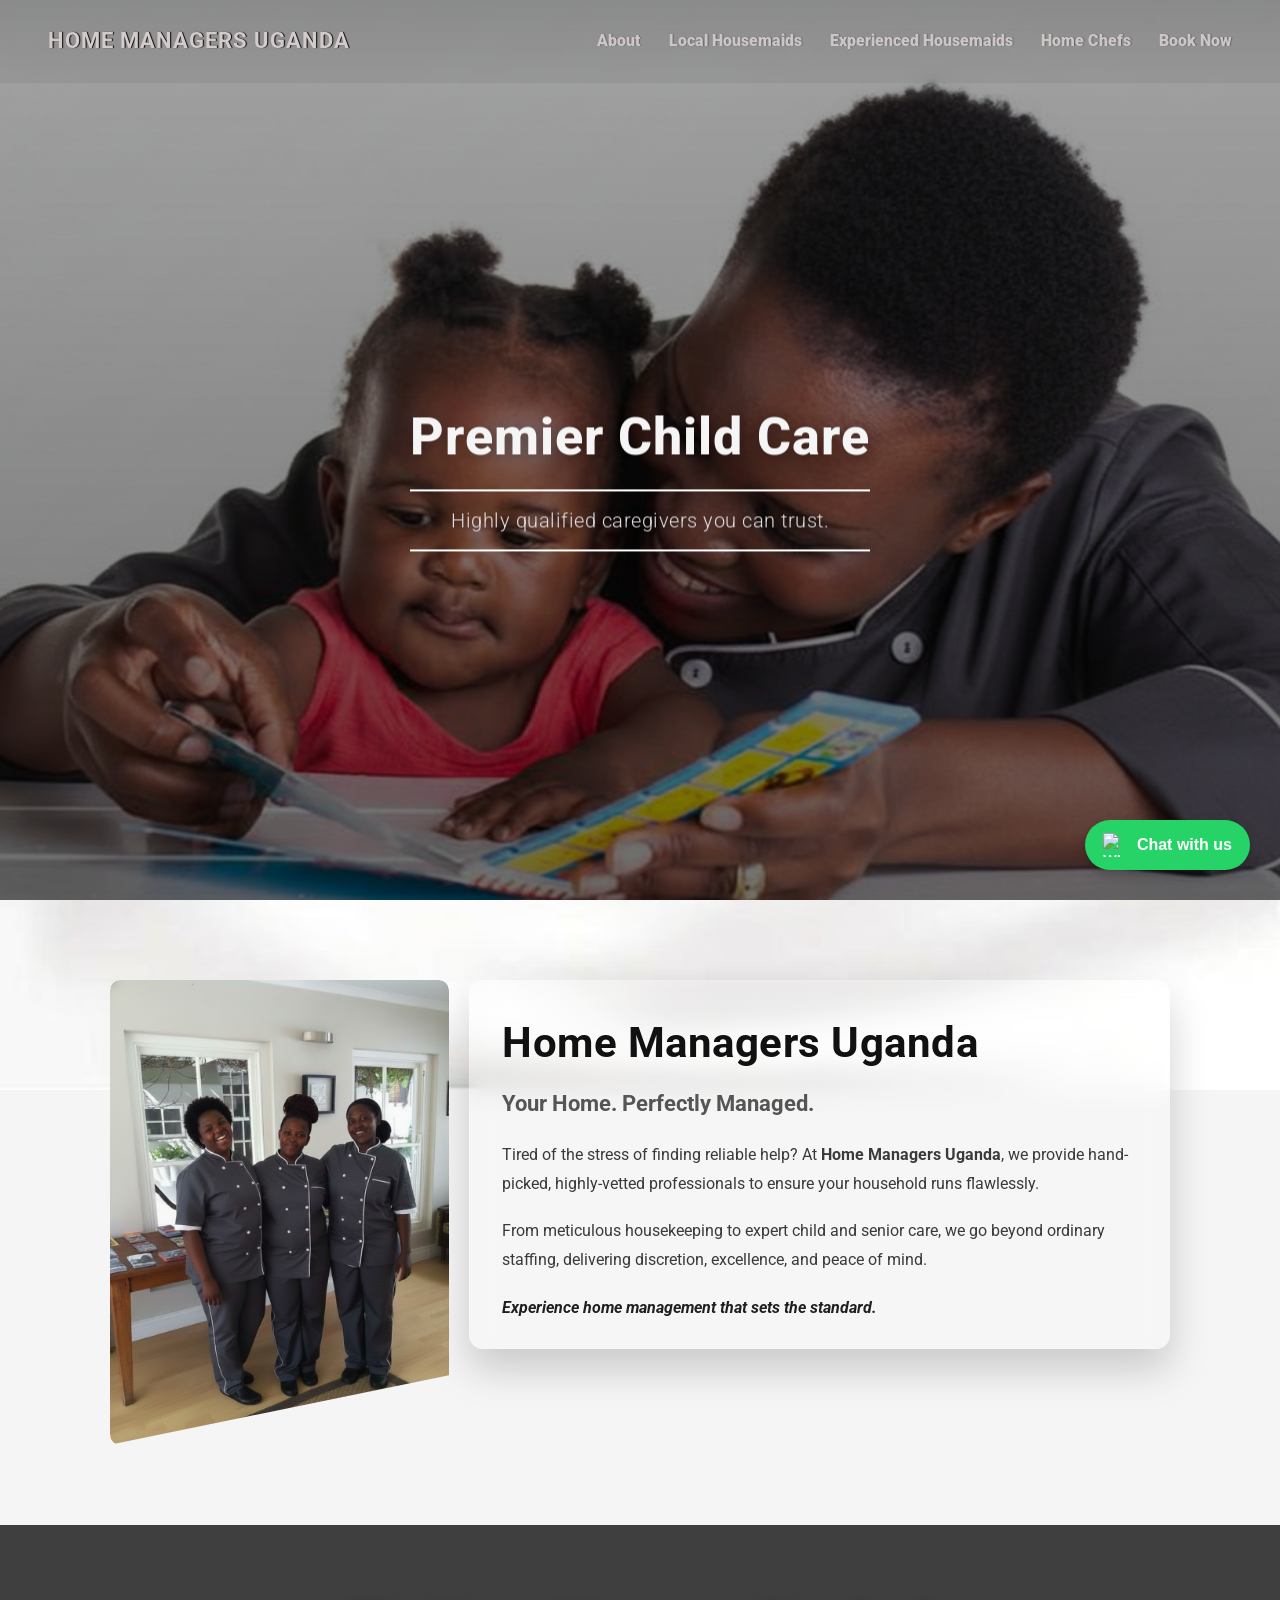
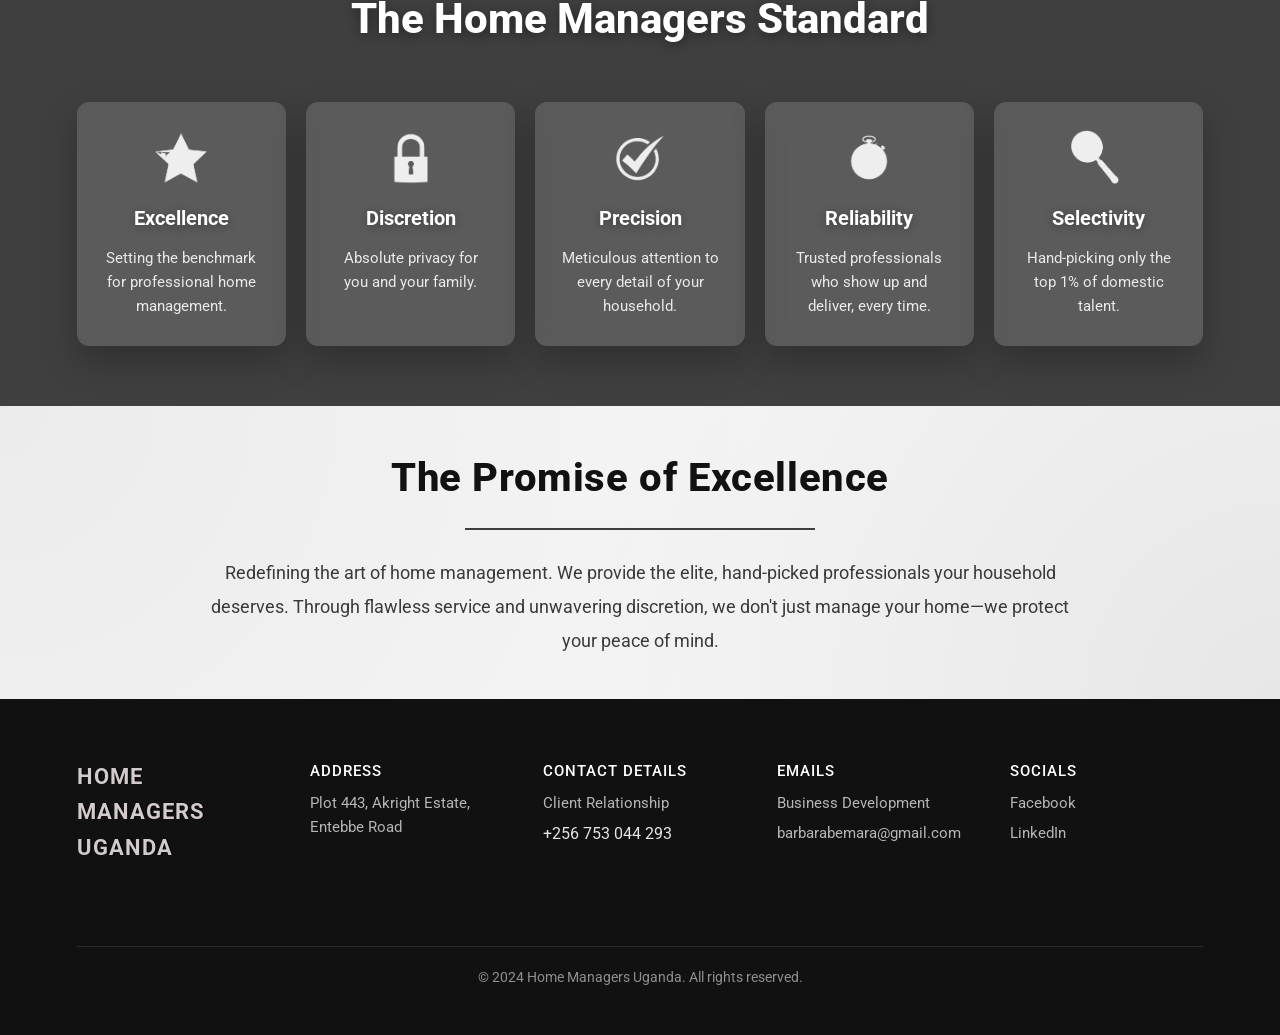
==== index.html @ 581572b7 "push updates" ====
<!DOCTYPE html>
<html lang="en">
<head>

  <!-- ================= BASIC META ================= -->
  <meta charset="UTF-8">
  <meta name="viewport" content="width=device-width, initial-scale=1.0">

  <!-- ================= TITLE ================= -->
  <title>Home Managers Uganda</title>

  <!-- ================= META DESCRIPTION FOR SEO ================= -->
  <meta name="description" content="Home Managers Uganda provides professional home management services including housekeeping, childcare, senior care, and pet care. Trust our highly vetted staff for a perfectly managed home.">
  <meta name="keywords" content="Home management Uganda, housekeeping services, child care, senior care, domestic help, professional maids">
  <meta name="author" content="Home Managers Uganda">

  <!-- ================= OPEN GRAPH / SOCIAL SHARING ================= -->
  <meta property="og:title" content="Home Managers Uganda">
  <meta property="og:description" content="Professional home management services including housekeeping, childcare, senior care, and pet care.">
  <meta property="og:image" content="/photos/3maids_in_uniform.png">
  <meta property="og:url" content="https://BEMARABARBRA.github.io/home_managers_ug/">
  <meta property="og:type" content="website">

  <!-- ================= FONT ================= -->
  <link href="https://fonts.googleapis.com/css2?family=Roboto:wght@300;400;500;700&display=swap" rel="stylesheet">

  <!-- ================= STYLES ================= -->
  <link rel="stylesheet" href="index.css">

</head>

<body>

  <!-- ================= NAVBAR ================= -->
  <nav class="navbar">
    <!-- Logo -->
    <div class="logo">
      <a href="index.html">Home Managers Uganda</a>
    </div>
    
    <!-- Mobile menu toggle -->
    <div class="menu-toggle" id="menuToggle">
      <span></span><span></span><span></span>
    </div>

    <!-- Navigation links -->
    <div class="nav-links" id="navLinks">
      <a href="about.html">About</a>
      <a href="localmaids.html">Local Housemaids</a>
      <a href="experienced_maids.html">Experienced Housemaids</a>
      <a href="home_chefs.html">Home Chefs</a>
      <!-- <a href="#">Memberships</a> -->
      <a href="book_now.html">Book Now</a>
    </div>

  </nav>

  <!-- ================= HERO SLIDER ================= -->
  <header class="slider">

    <!-- Slides with descriptive alt text for SEO -->
    <img src="/photos/womanwithbabyplaying.png" class="slide active" alt="Home manager playing with baby">
    <img src="/photos/womaninthekitchen.png" class="slide" alt="Professional maid working in the kitchen">
    <img src="/photos/maninuniformironing.png" class="slide" alt="Home manager ironing clothes">
    <img src="/photos/maidfeedinganoldwoman.png" class="slide" alt="Caregiver feeding an elderly woman">
    <img src="/photos/dogwithmaid.png" class="slide" alt="Home manager taking care of a pet dog">

    <!-- Overlay -->
    <div class="overlay"></div>

    <!-- Hero text -->
    <div class="hero-content">
      <h1 id="hero-title"></h1>
      <p id="hero-subtitle"></p>
    </div>

  </header> 

  <!-- ================= FLOATING WHATSAPP BUTTON ================= -->
  <a 
    href="https://wa.me/256753044293?text=Hello!%20Welcome%20to%20the%20Home%20Managers%20Uganda%20family.%20We%20make%20home%20management%20effortless,%20so%20you%20can%20enjoy%20a%20stress-free,%20organized%20home.%20How%20can%20we%20assist%20you%20today%3F"
    target="_blank"
    class="floating-whatsapp"
    aria-label="Chat with us on WhatsApp"
  >
    <img src="https://upload.wikimedia.org/wikipedia/commons/6/6b/WhatsApp.svg" alt="WhatsApp icon" class="whatsapp-icon">
    Chat with us
  </a>

  <!-- ================= HERO CONTENT SECTION ================= -->
  <div class="hero-section">
    <div class="hero-row">

      <!-- Image Column -->
      <div class="hero-image">
        <img src="../photos/3maids_in_uniform.png" alt="Professional Home Managers Uganda staff">
        <div class="cover-star"></div> <!-- overlay to hide star if present -->
      </div>

      <!-- Text Column -->
      <div class="hero-text glass-box">
        <h1><strong>Home Managers Uganda</strong></h1>
        <h3><strong>Your Home. Perfectly Managed.</strong></h3>

        <p>
          Tired of the stress of finding reliable help? At 
          <strong>Home Managers Uganda</strong>, we provide hand-picked,
          highly-vetted professionals to ensure your household runs flawlessly.
        </p>

        <p>
          From meticulous housekeeping to expert child and senior care, we go beyond
          ordinary staffing, delivering discretion, excellence, and peace of mind.
        </p>

        <h4><strong><em>Experience home management that sets the standard.</em></strong></h4>

      </div>

    </div>
  </div>

  <!-- ================= HOME MANAGERS STANDARD ================= -->
  <section class="standard-section">
    <h2>The Home Managers Standard</h2>

    <div class="row">
      <div class="col">
        <img src="../photos/excellence_icon.png" alt="Excellence icon">
        <h5>Excellence</h5>
        <p>Setting the benchmark for professional home management.</p>
      </div>

      <div class="col">
        <img src="../photos/Discretion_icon.png" alt="Discretion icon">
        <h5>Discretion</h5>
        <p>Absolute privacy for you and your family.</p>
      </div>

      <div class="col">
        <img src="../photos/Precision_icon.png" alt="Precision icon">
        <h5>Precision</h5>
        <p>Meticulous attention to every detail of your household.</p>
      </div>

      <div class="col">
        <img src="../photos/Reliability_icon.png" alt="Reliability icon">
        <h5>Reliability</h5>
        <p>Trusted professionals who show up and deliver, every time.</p>
      </div>

      <div class="col">
        <img src="../photos/Selectivity_icon.png" alt="Selectivity icon">
        <h5>Selectivity</h5>
        <p>Hand-picking only the top 1% of domestic talent.</p>
      </div>
    </div>
  </section>

  <!-- ================= PROMISE OF EXCELLENCE ================= -->
  <section class="promise-section">
    <h2>The Promise of Excellence</h2>
    <p>
      Redefining the art of home management. We provide the elite, hand-picked professionals your household deserves. Through flawless service and unwavering discretion, we don't just manage your home—we protect your peace of mind.
    </p>
  </section>

  <footer class="footer">

    <div class="row">
  
      <!-- Brand / Logo -->
      <div class="col">
        <div class="logo">
          <a href="index.html" title="Home Managers Uganda">Home Managers Uganda</a>
        </div>
      </div>
  
      <!-- Address -->
      <div class="col">
        <h4>Address</h4>
        <p>Plot 443, Akright Estate, Entebbe Road</p>
      </div>
  
      <!-- Contact Details -->
<div class="col">
  <h4>Contact Details</h4>
  <p>Client Relationship</p>

  <a
  href="https://wa.me/256753044293?text=Hello%20Welcome%20to%20the%20Home%20Managers%20Uganda%20family.%20We%20make%20home%20management%20effortless.%20How%20can%20we%20assist%20you%20today?"
  target="_blank"
  rel="noopener"
  class="tooltip whatsapp-link"
  data-tooltip="Chat with us on WhatsApp"
>
  +256 753 044 293
</a>

</div>

  
      <!-- Emails -->
      <div class="col">
        <h4>Emails</h4>
        <p>Business Development</p>
        <p>
          <a
            href="https://mail.google.com/mail/?view=cm&to=barbarabemara@gmail.com&su=Home%20Management%20Inquiry"
            class="tooltip email-link"
            data-tooltip="Send us an email"
            target="_blank"
            rel="noopener"
          >
            barbarabemara@gmail.com
          </a>
        </p>
        
      </div>
  
      <!-- Social Links -->
      <div class="col">
        <h4>Socials</h4>
        <p><a href="https://www.facebook.com/" target="_blank" class="tooltip social-link facebook" data-tooltip="Visit our Facebook page">Facebook</a></p>
        <p><a href="https://www.linkedin.com/" target="_blank" class="tooltip social-link linkedin" data-tooltip="Visit our LinkedIn profile">LinkedIn</a></p>
      </div>
  
      <!-- Copyright -->
      <div class="col copyright">
        <p>&copy; 2024 Home Managers Uganda. All rights reserved.</p>
      </div>
  
    </div>
  </footer>
  

  <!-- ================= JS ================= -->
  <script>
    /* ================= MOBILE MENU ================= */
    document.addEventListener('DOMContentLoaded', () => {
  const toggle = document.getElementById('menuToggle');

  toggle.addEventListener('click', () => {
    toggle.classList.toggle('active'); // Animate to X and back
  });
});


    /* ================= SLIDER ================= */
    const slides = document.querySelectorAll('.slide');
    const heroTitle = document.getElementById('hero-title');
    const heroSubtitle = document.getElementById('hero-subtitle');
    const heroContent = document.querySelector('.hero-content');

    let index = 0;
    const textData = [
      { title: "Premier Child Care", subtitle: "Highly qualified caregivers you can trust." },
      { title: "Bespoke Household Management", subtitle: "Expert staffing for a perfectly run home." },
      { title: "Master Housekeeping", subtitle: "Skilled professionals for a spotless home." },
      { title: "Dignified Senior Care", subtitle: "Compassionate support with total respect." },
      { title: "Total Home & Pet Care", subtitle: "Premium care for your pets and property." }
    ];

    function showSlide(i) {
      slides.forEach(slide => slide.classList.remove('active'));
      slides[i].classList.add('active');

      heroContent.classList.remove('animate');
      void heroContent.offsetWidth;

      heroTitle.textContent = textData[i].title;
      heroSubtitle.textContent = textData[i].subtitle;

      heroContent.classList.add('animate');
    }

    showSlide(0);

    setInterval(() => {
      index = (index + 1) % slides.length;
      showSlide(index);
    }, 5000);
  </script>

  <script>
    // Navbar scroll effect
    window.addEventListener("scroll", function () {
      const navbar = document.querySelector(".navbar");
      navbar.classList.toggle("scrolled", window.scrollY > 50);
    });
  // </script>

  <!-- ========= whatsapp prefilled message in the footer ======= -->
  <script>
    function openWhatsAppFooter(event) {
      event.preventDefault();
    
      const phone = "256753044293";
    
      const message =
        "Hello! Welcome to the Home Managers Uganda family. " +
        "We make home management effortless, so you can enjoy a stress-free, organized home. " +
        "How can we assist you today?";
    
      const encodedMessage = encodeURIComponent(message);
    
      const url = `https://wa.me/${phone}?text=${encodedMessage}`;
    
      window.open(url, "_blank");
    }
    </script>
    
</body>
</html>
---- index.css ----
/* =====================================================
   GLOBAL RESET & BASE STYLES
   ===================================================== */

/* Reset margin and padding for all elements */
* {
  margin: 0;                       /* Remove default browser margin */
  padding: 0;                      /* Remove default browser padding */
  box-sizing: border-box;          /* Include padding & border in element's width/height */
  font-family: 'Roboto', sans-serif; /* Global font */
}

/* Body styling */
body {
  background: linear-gradient(180deg, #ffffff 0%, #f9f9f9 100%); /* Soft gradient for premium look */
  color: #111111;                  /* Soft black text */
  overflow-x: hidden;              /* Prevent horizontal scrolling */
  line-height: 1.6;                /* Improve readability */
  -webkit-font-smoothing: antialiased; /* Smooth text for Webkit */
  -moz-osx-font-smoothing: grayscale;  /* Smooth text for Firefox */
  transition: background 0.4s ease;     /* Smooth background change on scroll */
}


/* =====================================================
   NAVBAR (PREMIUM / CLASSY) — YOUR DESIGN, FIXED
   ===================================================== */

   .navbar {
    position: fixed;                 /* Stick navbar to top */
    top: 0;                          /* Align to top */
    width: 100%;                     /* Full width */
    padding: 22px 48px;              /* Spacious padding */
    display: flex;                   /* Flexbox layout */
    justify-content: space-between;  /* Space between items */
    align-items: center;             /* Center items vertically */
    z-index: 1000;                   /* Stay above content */
  
    /* SAME glass effect — DARKER for contrast */
    background: linear-gradient(
      to bottom,
      rgba(0,0,0,0.15),
      rgba(0,0,0,0.05)
    );
  
    backdrop-filter: blur(5px) saturate(120%); /* Glass blur */
    -webkit-backdrop-filter: blur(1px) saturate(120%);
  
    border-bottom: 1px solid rgba(255,255,255,0.12); /* Soft divider */
  
    transition: background 0.35s ease,
                box-shadow 0.35s ease,
                color 0.35s ease;
  }
  
  /* Default logo (TOP of page) */
  /* Logo container */
.logo {
  text-shadow: 1px 0 1px black;
  font-family: 'Arial', sans-serif;  /* Clean, professional font */
  font-weight: 700;                   /* Bold for emphasis */
  font-size: 1.4rem;                  /* Visible size */
  color: #d3cbcb;                     /* White text */
  letter-spacing: 1px;                /* Elegant spacing */
  text-transform: uppercase;          /* Optional uppercase for a strong brand feel */
  cursor: pointer;                    /* Indicates clickable */
  transition: color 0.3s ease, transform 0.3s ease;
}

/* Link styling */
.logo a {
  text-decoration: none;              /* Remove underline */
  color: inherit;                     /* Use color from parent */
}

/* Hover effect */
.logo:hover {
  color: #cccccc;                     /* Light grey shade on hover */
  transform: scale(1.05);             /* Slight grow effect */
}

  /* ================= ON SCROLL ================= */
  
  .navbar.scrolled {
    background: rgba(255,255,255,0.96); /* White on scroll */
    box-shadow: 0 14px 35px rgba(0,0,0,0.08); /* Premium shadow */
    border-bottom: 1px solid rgba(0,0,0,0.08);
  }
  
  /* Logo color when scrolled */
  .navbar.scrolled .logo {
    color: #111111;                  /* Dark text on white */
  }
  


/* ================= NAVIGATION LINKS (DESKTOP) ================= */
.nav-links {
  display: flex;                   /* Horizontal layout */
  gap: 28px;                       /* Space between links */
}

/* Individual nav link */
.nav-links a {
  text-shadow: 1px 0 1px rgba(12, 12, 12, 0.329); /* Subtle shadow for depth */
  position: relative;              /* Needed for underline animation */
  text-decoration: none;           /* Remove underline */
  font-size: 16px;                 /* Readable size */
  font-weight: 900;                /* Bold */
  color: rgb(204, 198, 198);       /* Default color */
  padding: 6px 0;                  /* Vertical spacing */
  transition: all 0.35s ease;      /* Smooth hover transition */
}

/* Underline effect hidden initially */
.nav-links a::after {
  content: "";                     
  position: absolute;              
  left: 0;                         
  bottom: -4px;                    
  width: 100%;                     
  height: 2px;                     
  background: #111111;             
  transform: scaleX(0);            
  transform-origin: right;         
  transition: transform 0.35s ease;
}

/* Show underline on hover */
.nav-links a:hover::after {
  transform: scaleX(1);            
  transform-origin: left;          
}

/* Subtle lift on hover */
.nav-links a:hover {
  color: #030303;                  
  transform: translateY(-2px);     
}

/* ================= NAV LINKS ON SCROLL ================= */
/* When navbar has scrolled class, turn links black */
.navbar.scrolled .nav-links a {
  color: #000000;                   /* Black text on scroll */
}

.navbar.scrolled .nav-links a:hover {
  color: #111111;                   /* Slightly darker on hover while scrolled */
}

/* ================= MOBILE MENU TOGGLE ================= */

.menu-toggle {
  display: flex;                   /* Visible on mobile */
  flex-direction: column;          /* Stack the three bars vertically */
  justify-content: space-between;  /* Even spacing for bars */
  width: 30px;                     /* Toggle width */
  height: 24px;                    /* Height to space bars */
  cursor: pointer;                 /* Pointer on hover */
  position: fixed;                 /* Stays in place on scroll */
  top: 20px;                       /* Distance from top */
  right: 20px;                     /* Distance from right */
  z-index: 2000;                   /* Always above everything */
}

/* Hamburger bars */
.menu-toggle span {
  display: block;
  width: 100%;
  height: 3px;                     /* Thickness of bars */
  background: #111;                /* Bar color */
  border-radius: 2px;              /* Rounded edges */
  transition: all 0.3s ease;       /* Smooth transform on toggle */
}

/* Toggle animation to X when active */
.menu-toggle.active span:nth-child(1) {
  transform: rotate(45deg) translate(5px, 5px);
}

.menu-toggle.active span:nth-child(2) {
  opacity: 0;
}

.menu-toggle.active span:nth-child(3) {
  transform: rotate(-45deg) translate(6px, -6px);
}

/* Optional: hide toggle on large screens */
@media(min-width: 768px) {
  .menu-toggle {
    display: none;
  }
}



/* =====================================================
   MOBILE NAVIGATION
   ===================================================== */

   @media (max-width: 768px) {
    .nav-links {
      position: absolute;
      top: 60px;
      right: 24px;
      background: rgba(255,255,255,0.98);
      backdrop-filter: blur(10px);
      padding: 24px 28px;
      border-radius: 18px;
      flex-direction: column;
      gap: 18px;
      box-shadow: 0 20px 50px rgba(0,0,0,0.12);
  
      opacity: 0;
      transform: translateY(-10px);
      pointer-events: none;
      transition: all 0.35s ease;
    }
  
    /* Show menu when hamburger is clicked */
    .menu-toggle.active + .nav-links {
      opacity: 1;
      transform: translateY(0);
      pointer-events: auto;
    }
  
    /* Also show menu on hover */
    .menu-toggle:hover + .nav-links,
    .nav-links:hover {
      opacity: 1;
      transform: translateY(0);
      pointer-events: auto;
    }
  }
  

/* =====================================================
   HERO SLIDER (SMOOTH & CINEMATIC)
   ===================================================== */

.slider {
  height: 100vh;                   /* Full viewport height */
  width: 100%;                     /* Full width */
  position: relative;              /* Positioning context */
  overflow: hidden;                /* Hide overflow during zoom */
}

/* Individual slide image */
.slide {
  position: absolute;              /* Stack slides */
  inset: 0;                        /* Fill container */
  width: 100%;                     /* Full width */
  height: 100%;                    /* Full height */
  object-fit: cover;               /* Maintain aspect ratio */
  opacity: 0;                      /* Hidden initially */
  transform: scale(1.05);          /* Slight initial zoom */
  transition:
    opacity 1.2s ease,             /* Smooth fade */
    transform 12s linear;          /* Slow continuous zoom */
  will-change: transform;          /* Optimize for GPU */
}

/* Active slide */
.slide.active {
  opacity: 1;                      /* Show slide */
  transform: scale(1.18);          /* Smooth cinematic zoom */
}


/* =====================================================
   OVERLAY (READABILITY & MOOD)
   ===================================================== */

.overlay {
  position: absolute;              /* Cover slider */
  inset: 0;                        /* Full size */
  background: linear-gradient(
    rgba(0,0,0,0.35),
    rgba(0,0,0,0.55)
  );                               /* Elegant dark gradient */
  z-index: 1;                      /* Above images */
}

.floating-whatsapp {
  position: fixed;
  bottom: 30px;
  right: 30px;
  background-color: #25D366;   /* WhatsApp green */
  color: #fff;
  padding: 12px 18px;
  border-radius: 50px;         /* Smooth pill shape */
  font-weight: 600;
  font-family: Arial, sans-serif;
  text-decoration: none;
  box-shadow: 0 4px 12px rgba(0,0,0,0.2);
  display: flex;
  align-items: center;
  gap: 10px;                   /* Space between icon and text */
  transition: transform 0.3s ease, box-shadow 0.3s ease;
  z-index: 9999;
}

.floating-whatsapp:hover {
  transform: scale(1.1);
  box-shadow: 0 6px 18px rgba(0,0,0,0.3);
}

.whatsapp-icon {
  width: 24px;
  height: 24px;
}



/* =====================================================
   HERO TEXT CONTENT - PREMIUM STYLE WITH DOUBLE PARAGRAPH LINES
   ===================================================== */

/* Hero text container */
.hero-content {
  position: absolute;                /* Position over slider */
  z-index: 2;                        /* Above slider overlay */
  top: 50%;                           /* Vertical center */
  left: 50%;                          /* Horizontal center */
  transform: translate(-50%, -50%);  /* Perfect centering */
  text-align: center;                 /* Center all text */
  color: #f5f5f5;                    /* Soft white text */
  max-width: 800px;                   /* Prevent overly wide text */
  padding: 0 20px;                    /* Horizontal padding on smaller screens */
  word-break: normal;                 /* Prevent breaking words */
  overflow-wrap: normal;              /* Maintain word integrity */
  perspective: 1000px;                /* Subtle 3D depth for animation */
}

/* Base state for title and paragraph before animation */
.hero-content h1,
.hero-content p {
  margin-top: 60px;
  opacity: 0;                         /* Start invisible */
  transform: translateY(20px) rotateX(5deg); /* Slight downward offset and tilt */
  text-shadow: 0 3px 15px rgba(0,0,0,0.4); /* Soft shadow for readability */
  position: relative;                 /* Needed for positioning pseudo-elements */
}

/* Animate hero title */
.hero-content.animate h1 {
  animation: fadeSlideUp 1s ease forwards; /* Smooth fade + slide */
  animation-delay: 0.3s;                  /* Delay for elegance */
  font-weight: 800;                        /* Bold title */
  font-size: 52px;                         /* Large headline */
  line-height: 1.1;                        /* Tight for premium look */
  letter-spacing: 1px;                     /* Modern letter spacing */
  display: inline-block;                   /* Needed for underline if required */
  margin-bottom: 24px;                     /* Space between title and top line above paragraph */
}

/* Paragraph animation */
.hero-content.animate p {
  animation: fadeSlideUp 1s ease forwards; /* Fade + slide */
  animation-delay: 0.9s;                  /* After title animation */
  font-weight: 300;                        /* Light and classy */
  font-size: 20px;                         /* Subtitle size */
  line-height: 1.5;                        /* Comfortable spacing */
  color: #e0e0e0;                          /* Soft white */
  max-width: 700px;                         /* Prevent overly long lines */
  margin: 0 auto;                           /* Center paragraph */
  letter-spacing: 0.5px;                    /* Subtle spacing for elegance */
  position: relative;                       /* Required for pseudo-element lines */
  padding: 16px 0;                          /* Space above and below paragraph for lines */
}

/* Top line above paragraph */
.hero-content p::before {
  content: '';                             /* Required pseudo-element */
  position: absolute;                      /* Position relative to paragraph */
  top: 0;                                  /* Align at top of paragraph padding */
  left: 0;                                 /* Align to left */
  width: 100%;                             /* Match paragraph width */
  height: 2px;                             /* Thickness of line */
  background-color: #ffffff;               /* White line */
  opacity: 0;                              /* Start hidden */
  animation: fadeLine 1s ease forwards;    /* Fade-in animation */
  animation-delay: 1.1s;                   /* Start after paragraph appears */
}

/* Bottom line below paragraph */
.hero-content p::after {
  content: '';                             /* Required pseudo-element */
  position: absolute;                      /* Position relative to paragraph */
  bottom: 0;                               /* Align at bottom of paragraph padding */
  left: 0;                                 /* Align to left */
  width: 100%;                             /* Match paragraph width */
  height: 2px;                             /* Thickness of line */
  background-color: #ffffff;               /* White line */
  opacity: 0;                              /* Start hidden */
  animation: fadeLine 1s ease forwards;    /* Fade-in animation */
  animation-delay: 1.4s;                   /* Slightly after top line */
}

/* Fade + slide + tilt animation keyframes for text */
@keyframes fadeSlideUp {
  0% {
    opacity: 0;                            /* Start invisible */
    transform: translateY(20px) rotateX(5deg) scale(0.98); /* Slight tilt and scale */
  }
  60% {
    opacity: 1;                            /* Becoming visible */
    transform: translateY(-5px) rotateX(0deg) scale(1.02); /* Slight overshoot for smooth motion */
  }
  100% {
    opacity: 1;                            /* Fully visible */
    transform: translateY(0) rotateX(0deg) scale(1); /* Reset to natural position */
  }
}

/* Fade-in animation for lines */
@keyframes fadeLine {
  from { opacity: 0; width: 0; }           /* Start hidden and zero width */
  to   { opacity: 1; width: 100%; }        /* Expand and fully visible */
}

/* Hover effect for title */
.hero-content h1:hover {
  transform: scale(1.05);                  /* Slight zoom on hover */
  text-shadow: 0 5px 20px rgba(0,0,0,0.5); /* Glow effect */
  cursor: default;                          /* Keep default cursor */
}

/* =====================================================
   RESPONSIVE HERO TEXT
   ===================================================== */

/* Tablet screens */
@media (max-width: 1024px) {
  .hero-content h1 { font-size: 42px; }     /* Smaller title */
  .hero-content p  { font-size: 18px; }     /* Smaller subtitle */
}

/* Mobile screens */
@media (max-width: 768px) {
  .hero-content h1 { font-size: 34px; }     /* Mobile title */
  .hero-content p  { font-size: 16px; }     /* Mobile subtitle */
}

/* Extra small screens */
@media (max-width: 480px) {
  .hero-content h1 { font-size: 28px; }     /* Very small screens */
  .hero-content p  { font-size: 14px; }     /* Adjust subtitle */
}

/* =====================================================
   HERO SECTION CONTAINER
   ===================================================== */
   .hero-section {
    width: 100%;                            /* Full width section */
    padding: 60px 6%;                        /* Reduce vertical spacing */
    background-color: #ffffff;              /* White background */

    /* Background image */
  background-image: url('../photos/white_background.jpeg'); /* Elegant background image */
  background-size: cover;                 /* Fill entire section */
  background-position: center;            /* Center focal point */
  background-repeat: no-repeat;            /* Prevent tiling */
  background-attachment: fixed;            /* Static background on scroll */

  background-color: #f5f5f5;               /* Fallback color if image fails */

  }
  
  /* =====================================================
     HERO ROW (IMAGE + TEXT)
     ===================================================== */
  .hero-row {
    display: flex;                           /* Horizontal layout */
    align-items: flex-start;                 /* Align top edges */
    max-width: 1100px;                       /* Limit max width */
    margin: 20px auto;                        /* Reduce vertical space above */
    padding: 0 20px;                         /* Side breathing room */
    gap: 0px;                                /* Remove gap between image & text */

    
  }
  
  /* =====================================================
     IMAGE COLUMN
     ===================================================== */
  .hero-image {
    flex: 0 0 32%;                            /* Image takes small width */
    display: flex;                            /* Flex container */
    justify-content: flex-end;                /* Align image to right */
    overflow: hidden;                         /* Crop anything outside container */
    border-radius: 10px;                       /* Rounded corners for rectangle */
  }
  
  .hero-image img {
    width: 100%;                              /* Fill container width */
    height: auto;                             /* Maintain aspect ratio */
    object-fit: cover;                        /* Crop excess, focus on center */
    border-radius: 10px;                       /* Match container corners */
    box-shadow: 0 18px 40px rgba(0,0,0,0.15); /* Soft shadow for depth */
  
    /* Crop right-bottom side to hide star */
    clip-path: polygon(
      0 0,                /* top-left */
      100% 0,             /* top-right */
      100% 85%,           /* bottom-right slightly above the star */
      0% 100%             /* bottom-left */
    );
  }
  
  /* =====================================================
     TEXT COLUMN
     ===================================================== */
  .hero-text {
    flex: 1;                                  /* Take remaining space */
    max-width: 720px;                          /* Longer frame than image */
    margin-left: 20px;                         /* Space from image */
    color: #111111;                            /* Dark grey text */
  }
  
  /* ================= MAIN HEADING ================= */
  .hero-text h1 {
    font-size: 42px;                           /* Strong headline */
    font-weight: 800;                          /* Bold */
    margin-bottom: 10px;                        /* Space below */
    letter-spacing: 0.5px;                      /* Premium feel */
  }
  
  /* ================= TAGLINE ================= */
  .hero-text h3 {
    font-size: 22px;                            /* Supporting headline */
    font-weight: 500;                           /* Medium weight */
    color: #555555;                             /* Softer grey */
    margin-bottom: 20px;                         /* Space below */
  }
  
  /* ================= PARAGRAPHS ================= */
  .hero-text p {
    font-size: 16px;                            /* Comfortable reading */
    line-height: 1.8;                           /* Spacious line height */
    margin-bottom: 18px;                        /* Space between paragraphs */
    color: #3a3a3a;                             /* Neutral dark grey */
  }
  
  /* ================= EMPHASIS QUOTE ================= */
  .hero-text h4 {
    font-size: 16px;                            /* Consistent size */
    font-style: italic;                          /* Elegant emphasis */
    font-weight: 500;                            /* Slightly stronger */
    color: #1f1f1f;                             /* Deep grey for impact */
    margin-top: 20px;                            /* Separation from text */
  }
  
  /* ================= GLASS BACKGROUND ================= */
  .glass-box {
    background: rgba(255, 255, 255, 0.14);     /* Soft glass grey */
    backdrop-filter: blur(12px);               /* Frosted effect */
    -webkit-backdrop-filter: blur(12px);       /* Safari support */
    border: 1px solid rgba(255,255,255,0.2);   /* Glass edge */
    border-radius: 14px;                        /* Rectangular shape */
    padding: 28px 32px;                         /* Compact padding */
    box-shadow: 0 20px 40px rgba(0,0,0,0.18);   /* Depth */
  }
  
  /* =====================================================
     RESPONSIVE BEHAVIOR
     ===================================================== */
  
  /* Tablets */
  @media (max-width: 1024px) {
    .hero-row {
      gap: 20px;                               /* Slight spacing */
    }
    .hero-text h1 {
      font-size: 36px;                          /* Scale headline */
    }
    .hero-text h3 {
      font-size: 20px;                          /* Scale tagline */
    }
  }
  
  /* Mobile devices */
  @media (max-width: 768px) {
    .hero-row {
      flex-direction: column;                   /* Stack image above text */
      text-align: center;                       /* Center text */
    }
    .hero-image {
      justify-content: center;                  /* Center image */
      margin-bottom: 20px;                      /* Space below image */
    }
    .hero-text {
      margin-left: 0;                            /* Remove left margin */
    }
  }
  

  /* =====================================================
   THE HOME MANAGERS STANDARD SECTION
   ===================================================== */
   .standard-section {
    position: relative;                                  /* For overlay positioning */
    width: 100%;                                         /* Full width section */
    padding: 60px 6%;                                    /* Vertical & horizontal spacing */
    background: url('../photos/womaninuniforminkitchen.png') no-repeat center center; /* Background image */
    background-size: cover;                              /* Cover entire section */
    background-attachment: fixed;                        /* Static on scroll */
    display: flex;                                       /* Flex container */
    flex-direction: column;                              /* Stack title + columns vertically */
    align-items: center;                                 /* Center content horizontally */
    z-index: 1;                                          /* Ensure above background */
    overflow: hidden;                                    /* Hide any overflow */
    color: #ffffff;                                      /* Default text color */
  }
  
  /* DARK GREY OVERLAY FOR READABILITY */
  .standard-section::before {
    content: '';                                         /* Required pseudo-element */
    position: absolute;                                  /* Cover entire section */
    inset: 0;                                            /* Full coverage (top/right/bottom/left) */
    background: rgba(0,0,0,0.75);                        /* Slightly darker transparent overlay for readability */
    z-index: 0;                                          /* Behind content */
  }

/* SECTION TITLE */
.standard-section h2 {
  position: relative;                                  /* Above overlay */
  font-size: 42px;                                     /* Prominent heading */
  font-weight: 800;                                    /* Strong, authoritative */
  text-align: center;                                  /* Center heading */
  margin-bottom: 50px;                                 /* Space below title */
  color: #ffffff;                                      /* White text */
  text-shadow: 0 3px 12px rgba(0,0,0,0.4);            /* Soft glow for contrast */
  z-index: 1;                                          /* Above overlay */
}

/* ROW CONTAINER */
.standard-section .row {
  position: relative;                                  /* Above overlay */
  display: flex;                                       /* Flex layout for columns */
  flex-wrap: wrap;                                     /* Allow wrapping on small screens */
  justify-content: center;                             /* Center columns horizontally */
  gap: 20px;                                           /* Space between boxes */
  width: 100%;                                         /* Full row width */
  z-index: 1;                                          /* Above overlay */
}

/* INDIVIDUAL COLUMN BOX */
.standard-section .col {
  flex: 1 1 180px;                                     /* Flexible width, minimum 180px */
  max-width: 220px;                                    /* Prevent overly wide boxes */
  background: rgba(255,255,255,0.15);                 /* Transparent glass effect */
  backdrop-filter: blur(10px);                         /* Frosted effect */
  -webkit-backdrop-filter: blur(10px);                /* Safari support */
  border-radius: 12px;                                 /* Rounded corners */
  padding: 28px 24px;                                  /* Inner spacing */
  box-shadow: 0 15px 35px rgba(0,0,0,0.25);           /* Subtle depth */
  display: flex;                                       /* Stack title & paragraph vertically */
  flex-direction: column;                              /* Vertical stacking */
  align-items: center;                                 /* Center horizontally */
  text-align: center;                                  /* Center text */
  transition: transform 0.3s ease, box-shadow 0.3s ease; /* Smooth hover effect */
  z-index: 1;                                          /* Above overlay */
}

/* HOVER EFFECT */
.standard-section .col:hover {
  transform: translateY(-6px);                         /* Slight lift */
  box-shadow: 0 25px 50px rgba(0,0,0,0.3);            /* Stronger shadow */
}

/* COLUMN TITLE */
.standard-section .col h5 {
  font-size: 20px;                                     /* Headline size */
  font-weight: 700;                                    /* Bold title */
  margin-bottom: 12px;                                 /* Space below heading */
  color: #ffffff;                                      /* White text */
  text-shadow: 0 2px 10px rgba(0,0,0,0.35);           /* Soft glow for readability */
}

/* COLUMN PARAGRAPH */
.standard-section .col p {
  font-size: 15px;                                     /* Comfortable reading size */
  font-weight: 400;                                    /* Normal weight */
  color: #eaeaea;                                      /* Soft white for contrast */
  line-height: 1.6;                                    /* Spacing for readability */
}

/* =====================================================
   STANDARD SECTION ICON STYLING
   ===================================================== */

/* Icon images inside each column */
.standard-section .col img {
  width: 56px;                          /* Consistent icon size (not dominant) */
  height: 56px;                         /* Square for uniformity */
  object-fit: contain;                 /* Prevent distortion */
  margin-bottom: 16px;                 /* Space between icon and heading */
  filter: brightness(0) invert(1);     /* Force icons to clean white */
  opacity: 0.9;                        /* Slight softness for elegance */
  transition: 
    transform 0.35s ease,              /* Smooth hover movement */
    opacity 0.35s ease;                /* Smooth fade interaction */
}

/* Subtle interaction on hover (classy, not playful) */
.standard-section .col:hover img {
  transform: translateY(-4px);         /* Gentle lift effect */
  opacity: 1;                          /* Bring icon into full focus */
}

/* =====================================================
   ICON CONTAINER ALIGNMENT
   ===================================================== */

/* Ensure icon sits visually balanced */
.standard-section .col {
  justify-content: flex-start;          /* Keep content top-aligned */
}

/* =====================================================
   RESPONSIVE ICON SCALING
   ===================================================== */

/* Tablet screens */
@media (max-width: 1024px) {
  .standard-section .col img {
    width: 50px;                        /* Slightly smaller icons */
    height: 50px;
    margin-bottom: 14px;               /* Adjust spacing */
  }
}

/* Mobile screens */
@media (max-width: 768px) {
  .standard-section .col img {
    width: 44px;                        /* Compact icon size */
    height: 44px;
    margin-bottom: 12px;               /* Tight spacing */
  }
}


/* ================== RESPONSIVE ================== */

/* Tablet screens */
@media (max-width: 1024px) {
  .standard-section h2 {
    font-size: 36px;                                   /* Slightly smaller heading */
  }
  .standard-section .col {
    flex: 1 1 160px;                                   /* Shrink columns slightly */
    max-width: 200px;                                  /* Restrict width */
    padding: 24px 20px;                                /* Reduce padding */
  }
}

/* Mobile screens */
@media (max-width: 768px) {
  .standard-section h2 {
    font-size: 30px;                                   /* Smaller heading */
    margin-bottom: 30px;                               /* Less space below */
  }
  .standard-section .row {
    gap: 15px;                                         /* Reduce gap between boxes */
  }
  .standard-section .col {
    flex: 1 1 140px;                                   /* Fit mobile screens */
    max-width: 160px;                                  /* Maximum box width */
    padding: 20px 16px;                                /* Reduce padding */
  }
}


/* =====================================================
   THE PROMISE OF EXCELLENCE – SECTION WITH DESIGN
   ===================================================== */

/* Main section container */
.promise-section {
  position: relative;                      /* Needed for background layers */
  width: 100%;                             /* Full-width section */
  padding: 40px 4%;                        /* Balanced vertical spacing */
  display: flex;                           /* Flex layout */
  flex-direction: column;                 /* Stack heading + paragraph */
  align-items: center;                    /* Center horizontally */
  text-align: center;                     /* Center text */
  overflow: hidden;                       /* Hide background overflow */
  background-color: #f5f5f5;              /* Base soft grey */

  /* Background image */
  background-image: url('../photos/white_background.jpeg'); /* Elegant background image */
  background-size: cover;                 /* Fill entire section */
  background-position: center;            /* Center focal point */
  background-repeat: no-repeat;            /* Prevent tiling */
  background-attachment: fixed;            /* Static background on scroll */

  background-color: #f5f5f5;               /* Fallback color if image fails */

}

/* =====================================================
   SUBTLE BACKGROUND DESIGN (NON-COMPETING)
   ===================================================== */

/* Abstract gradient layer */
.promise-section::before {
  content: "";                            /* Required pseudo-element */
  position: absolute;                     /* Cover entire section */
  inset: 0;                               /* Full coverage */
  background:
    radial-gradient(
      circle at top left,
      rgba(0,0,0,0.04),
      transparent 60%
    ),
    radial-gradient(
      circle at bottom right,
      rgba(0,0,0,0.06),
      transparent 55%
    );
  z-index: 0;                             /* Behind content */
}

/* Fine texture overlay (luxury feel) */
.promise-section::after {
  content: "";                            /* Required pseudo-element */
  position: absolute;                     /* Cover section */
  inset: 0;                               /* Full coverage */
  background-image: 
    linear-gradient(
      0deg,
      rgba(255,255,255,0.02),
      rgba(255,255,255,0.02)
    );
  opacity: 0.6;                           /* Very subtle texture */
  z-index: 1;                             /* Above gradient, below content */
}

/* =====================================================
   CONTENT WRAPPER (ISOLATED ABOVE BACKGROUND)
   ===================================================== */

.promise-section > * {
  position: relative;                     /* Lift content above overlays */
  z-index: 2;                             /* Ensure readability */
}

/* =====================================================
   SECTION HEADING
   ===================================================== */

.promise-section h2 {
  font-size: 40px;                        /* Strong, confident headline */
  font-weight: 800;                      /* Authority */
  color: #111111;                        /* Deep dark grey */
  margin-bottom: 26px;                   /* Space below heading */
  letter-spacing: 0.6px;                 /* Premium spacing */
}

/* Decorative divider under heading */
.promise-section h2::after {
  content: "";                            /* Required pseudo-element */
  display: block;                        /* Block-level */
  width: 350px;                           /* Elegant line length */
  height: 2px;                           /* Thin line */
  background-color: #1f1f1f;             /* Dark grey accent */
  margin: 18px auto 0;                   /* Spacing + centering */
  opacity: 0.85;                         /* Subtle presence */
}

/* =====================================================
   SECTION PARAGRAPH
   ===================================================== */

.promise-section p {
  max-width: 860px;                      /* Optimal reading width */
  font-size: 18px;                       /* Comfortable size */
  line-height: 1.9;                     /* Luxurious spacing */
  color: #3a3a3a;                        /* Soft dark grey */
  font-weight: 400;                     /* Clean professional weight */
}

/* =====================================================
   RESPONSIVE BEHAVIOR
   ===================================================== */

/* Tablets */
@media (max-width: 1024px) {
  .promise-section {
    padding: 75px 8%;                    /* Adjust spacing */
  }

  .promise-section h2 {
    font-size: 34px;                     /* Scale heading */
  }

  .promise-section p {
    font-size: 17px;                     /* Slightly smaller text */
  }
}

/* Mobile */
@media (max-width: 768px) {
  .promise-section {
    padding: 60px 10%;                   /* Compact but breathable */
  }

  .promise-section h2 {
    font-size: 28px;                     /* Mobile-friendly headline */
  }

  .promise-section p {
    font-size: 16px;                     /* Readable size */
    line-height: 1.8;                   /* Maintain comfort */
  }
}
/* ================= MAIN FOOTER ================= */
.footer {
  background-color: #111111;
  color: #e5e5e5;
  padding: 60px 6% 40px;
  font-family: 'Roboto', sans-serif;
}

.footer .row {
  display: flex;
  flex-wrap: wrap;
  justify-content: space-between;
  gap: 40px;
}

.footer .col {
  flex: 1;
  min-width: 180px;
}

.footer .col h4 {
  font-size: 0.95rem;
  color: #ffffff;
  margin-bottom: 8px;
  font-weight: 500;
  text-transform: uppercase;
  letter-spacing: 1px;
}

.footer .col p {
  font-size: 0.95rem;
  line-height: 1.6;
  color: #b5b5b5;
  margin-bottom: 6px;
  word-wrap: break-word;
}

.footer .col p:hover {
  color: #ffffff;
}

/* ================= TOOLTIP ================= */
.tooltip {
  position: relative;
  color: inherit;
  text-decoration: none;
  cursor: pointer;
}

/* Tooltip box */
.tooltip::after {
  content: attr(data-tooltip);
  position: absolute;
  bottom: 130%;
  left: 50%;
  transform: translateX(-50%) scale(0.8);
  background-color: #333;
  color: #fff;
  padding: 6px 12px;
  border-radius: 6px;
  font-size: 12px;
  white-space: nowrap;
  opacity: 0;
  pointer-events: none;
  transition: all 0.25s ease;
  z-index: 1000;
}

/* Tooltip arrow */
.tooltip::before {
  content: "";
  position: absolute;
  bottom: 120%;
  left: 50%;
  transform: translateX(-50%) scale(0.8);
  border-width: 6px;
  border-style: solid;
  border-color: #333 transparent transparent transparent;
  opacity: 0;
  pointer-events: none;
  transition: all 0.25s ease;
  z-index: 1000;
}

/* Show tooltip on hover (desktop) */
.tooltip:hover::after,
.tooltip:hover::before {
  opacity: 1;
  transform: translateX(-50%) scale(1);
}

/* Specific colors */
.whatsapp-link::after { background-color: #25D366; }
.whatsapp-link::before { border-color: #25D366 transparent transparent transparent; }

.email-link::after { background-color: #1e73be; }
.email-link::before { border-color: #1e73be transparent transparent transparent; }

.social-link.facebook::after { background-color: #1877f2; }
.social-link.facebook::before { border-color: #1877f2 transparent transparent transparent; }

.social-link.linkedin::after { background-color: #0a66c2; }
.social-link.linkedin::before { border-color: #0a66c2 transparent transparent transparent; }

/* ================= COPYRIGHT ================= */
.footer .col.copyright {
  flex: 0 0 100%;
  max-width: 100%;
  text-align: center;
  border-top: 1px solid #2a2a2a;
  margin-top: 40px;
  padding-top: 20px;
}

.footer .col.copyright p {
  font-size: 0.85rem;
  color: #8f8f8f;
}

/* ================= LINK HOVER ================= */
.footer .col a:hover {
  color: #fff;
  transform: translateY(-2px);
}

/* ================= RESPONSIVE ================= */
@media (max-width: 992px) {
  .footer .col { flex: 1 1 45%; min-width: 180px; }
}

@media (max-width: 576px) {
  .footer .row {
    flex-direction: column;
    align-items: center;
    gap: 25px;
  }
  .footer .col { text-align: center; }
}

/* ================= ACCESSIBILITY ================= */
.footer .col a:focus {
  outline: 2px solid #fff;
  outline-offset: 2px;
}
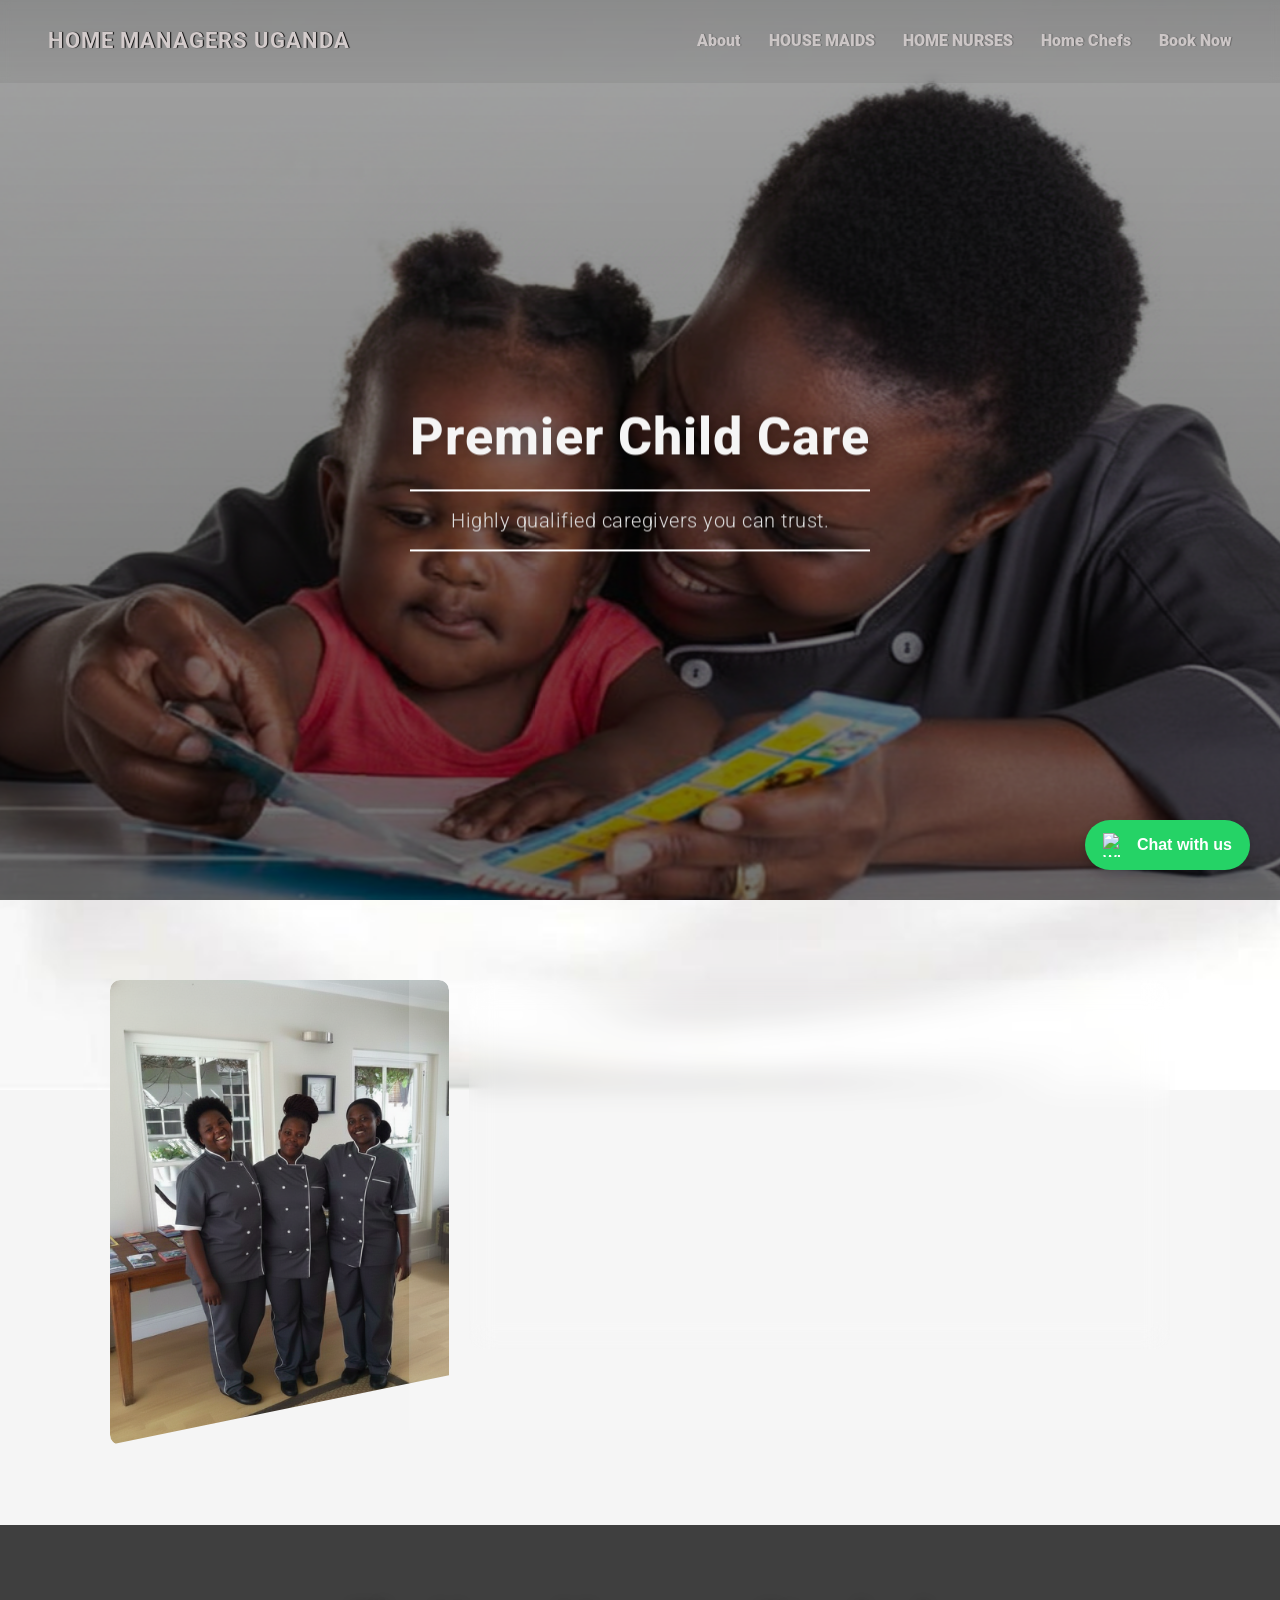
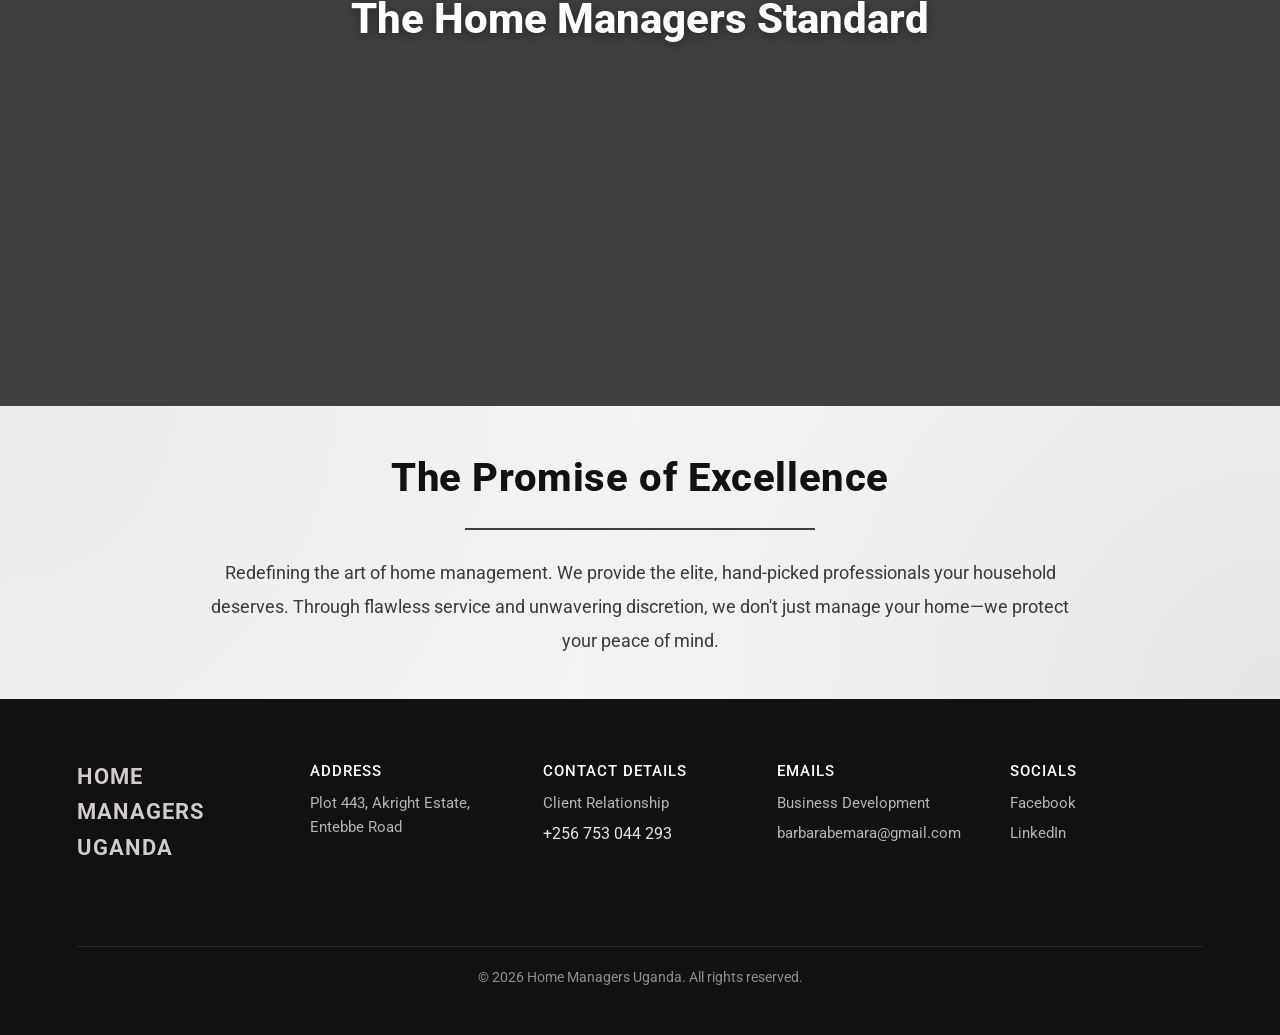
==== commit 56ca993a: "push updates" ====
--- a/index.html
+++ b/index.html
@@ -13,12 +13,16 @@
   <meta name="description" content="Home Managers Uganda provides professional home management services including housekeeping, childcare, senior care, and pet care. Trust our highly vetted staff for a perfectly managed home.">
   <meta name="keywords" content="Home management Uganda, housekeeping services, child care, senior care, domestic help, professional maids">
   <meta name="author" content="Home Managers Uganda">
+  <meta name="robots" content="index, follow">
+
+  <!-- ================= CANONICAL ================= -->
+  <link rel="canonical" href="https://bemarabarbra.github.io/home_managers_ug/">
 
   <!-- ================= OPEN GRAPH / SOCIAL SHARING ================= -->
   <meta property="og:title" content="Home Managers Uganda">
   <meta property="og:description" content="Professional home management services including housekeeping, childcare, senior care, and pet care.">
-  <meta property="og:image" content="/photos/3maids_in_uniform.png">
-  <meta property="og:url" content="https://BEMARABARBRA.github.io/home_managers_ug/">
+  <meta property="og:image" content="photos/3maids_in_uniform.png">
+  <meta property="og:url" content="https://bemarabarbra.github.io/home_managers_ug/">
   <meta property="og:type" content="website">
 
   <!-- ================= FONT ================= -->
@@ -32,24 +36,21 @@
 <body>
 
   <!-- ================= NAVBAR ================= -->
-  <nav class="navbar">
-    <!-- Logo -->
+  <nav class="navbar" role="navigation" aria-label="Main navigation">
+
     <div class="logo">
       <a href="index.html">Home Managers Uganda</a>
     </div>
-    
-    <!-- Mobile menu toggle -->
-    <div class="menu-toggle" id="menuToggle">
+
+    <div class="menu-toggle" id="menuToggle" aria-label="Toggle menu">
       <span></span><span></span><span></span>
     </div>
 
-    <!-- Navigation links -->
     <div class="nav-links" id="navLinks">
       <a href="about.html">About</a>
-      <a href="localmaids.html">Local Housemaids</a>
-      <a href="experienced_maids.html">Experienced Housemaids</a>
+      <a href="localmaids.html">HOUSE MAIDS</a>
+      <a href="experienced_maids.html">HOME NURSES</a>
       <a href="home_chefs.html">Home Chefs</a>
-      <!-- <a href="#">Memberships</a> -->
       <a href="book_now.html">Book Now</a>
     </div>
 
@@ -58,23 +59,20 @@
   <!-- ================= HERO SLIDER ================= -->
   <header class="slider">
 
-    <!-- Slides with descriptive alt text for SEO -->
-    <img src="/photos/womanwithbabyplaying.png" class="slide active" alt="Home manager playing with baby">
-    <img src="/photos/womaninthekitchen.png" class="slide" alt="Professional maid working in the kitchen">
-    <img src="/photos/maninuniformironing.png" class="slide" alt="Home manager ironing clothes">
-    <img src="/photos/maidfeedinganoldwoman.png" class="slide" alt="Caregiver feeding an elderly woman">
-    <img src="/photos/dogwithmaid.png" class="slide" alt="Home manager taking care of a pet dog">
-
-    <!-- Overlay -->
+    <img src="photos/womanwithbabyplaying.png" class="slide active" alt="Home manager playing with baby" loading="eager" decoding="async">
+    <img src="photos/womaninthekitchen.png" class="slide" alt="Professional maid working in the kitchen" loading="lazy" decoding="async">
+    <img src="photos/maninuniformironing.png" class="slide" alt="Home manager ironing clothes" loading="lazy" decoding="async">
+    <img src="photos/maidfeedinganoldwoman.png" class="slide" alt="Caregiver feeding an elderly woman" loading="lazy" decoding="async">
+    <img src="photos/dogwithmaid.png" class="slide" alt="Home manager taking care of a pet dog" loading="lazy" decoding="async">
+
     <div class="overlay"></div>
 
-    <!-- Hero text -->
     <div class="hero-content">
       <h1 id="hero-title"></h1>
       <p id="hero-subtitle"></p>
     </div>
 
-  </header> 
+  </header>
 
   <!-- ================= FLOATING WHATSAPP BUTTON ================= -->
   <a 
@@ -83,7 +81,7 @@
     class="floating-whatsapp"
     aria-label="Chat with us on WhatsApp"
   >
-    <img src="https://upload.wikimedia.org/wikipedia/commons/6/6b/WhatsApp.svg" alt="WhatsApp icon" class="whatsapp-icon">
+    <img src="https://upload.wikimedia.org/wikipedia/commons/6/6b/WhatsApp.svg" alt="WhatsApp icon" class="whatsapp-icon" loading="lazy">
     Chat with us
   </a>
 
@@ -91,13 +89,11 @@
   <div class="hero-section">
     <div class="hero-row">
 
-      <!-- Image Column -->
       <div class="hero-image">
-        <img src="../photos/3maids_in_uniform.png" alt="Professional Home Managers Uganda staff">
-        <div class="cover-star"></div> <!-- overlay to hide star if present -->
-      </div>
-
-      <!-- Text Column -->
+        <img src="photos/3maids_in_uniform.png" alt="Professional Home Managers Uganda staff" loading="lazy" decoding="async">
+        <div class="cover-star"></div>
+      </div>
+
       <div class="hero-text glass-box">
         <h1><strong>Home Managers Uganda</strong></h1>
         <h3><strong>Your Home. Perfectly Managed.</strong></h3>
@@ -114,7 +110,6 @@
         </p>
 
         <h4><strong><em>Experience home management that sets the standard.</em></strong></h4>
-
       </div>
 
     </div>
@@ -126,31 +121,31 @@
 
     <div class="row">
       <div class="col">
-        <img src="../photos/excellence_icon.png" alt="Excellence icon">
+        <img src="photos/excellence_icon.png" alt="Excellence icon" loading="lazy">
         <h5>Excellence</h5>
         <p>Setting the benchmark for professional home management.</p>
       </div>
 
       <div class="col">
-        <img src="../photos/Discretion_icon.png" alt="Discretion icon">
+        <img src="photos/Discretion_icon.png" alt="Discretion icon" loading="lazy">
         <h5>Discretion</h5>
         <p>Absolute privacy for you and your family.</p>
       </div>
 
       <div class="col">
-        <img src="../photos/Precision_icon.png" alt="Precision icon">
+        <img src="photos/Precision_icon.png" alt="Precision icon" loading="lazy">
         <h5>Precision</h5>
         <p>Meticulous attention to every detail of your household.</p>
       </div>
 
       <div class="col">
-        <img src="../photos/Reliability_icon.png" alt="Reliability icon">
+        <img src="photos/Reliability_icon.png" alt="Reliability icon" loading="lazy">
         <h5>Reliability</h5>
         <p>Trusted professionals who show up and deliver, every time.</p>
       </div>
 
       <div class="col">
-        <img src="../photos/Selectivity_icon.png" alt="Selectivity icon">
+        <img src="photos/Selectivity_icon.png" alt="Selectivity icon" loading="lazy">
         <h5>Selectivity</h5>
         <p>Hand-picking only the top 1% of domestic talent.</p>
       </div>
@@ -165,42 +160,35 @@
     </p>
   </section>
 
+  <!-- ================= FOOTER (UNCHANGED) ================= -->
   <footer class="footer">
-
     <div class="row">
-  
-      <!-- Brand / Logo -->
+
       <div class="col">
         <div class="logo">
           <a href="index.html" title="Home Managers Uganda">Home Managers Uganda</a>
         </div>
       </div>
-  
-      <!-- Address -->
+
       <div class="col">
         <h4>Address</h4>
         <p>Plot 443, Akright Estate, Entebbe Road</p>
       </div>
-  
-      <!-- Contact Details -->
-<div class="col">
-  <h4>Contact Details</h4>
-  <p>Client Relationship</p>
-
-  <a
-  href="https://wa.me/256753044293?text=Hello%20Welcome%20to%20the%20Home%20Managers%20Uganda%20family.%20We%20make%20home%20management%20effortless.%20How%20can%20we%20assist%20you%20today?"
-  target="_blank"
-  rel="noopener"
-  class="tooltip whatsapp-link"
-  data-tooltip="Chat with us on WhatsApp"
->
-  +256 753 044 293
-</a>
-
-</div>
-
-  
-      <!-- Emails -->
+
+      <div class="col">
+        <h4>Contact Details</h4>
+        <p>Client Relationship</p>
+        <a
+          href="https://wa.me/256753044293?text=Hello%20Welcome%20to%20the%20Home%20Managers%20Uganda%20family.%20We%20make%20home%20management%20effortless.%20How%20can%20we%20assist%20you%20today?"
+          target="_blank"
+          rel="noopener"
+          class="tooltip whatsapp-link"
+          data-tooltip="Chat with us on WhatsApp"
+        >
+          +256 753 044 293
+        </a>
+      </div>
+
       <div class="col">
         <h4>Emails</h4>
         <p>Business Development</p>
@@ -215,38 +203,30 @@
             barbarabemara@gmail.com
           </a>
         </p>
-        
-      </div>
-  
-      <!-- Social Links -->
+      </div>
+
       <div class="col">
         <h4>Socials</h4>
         <p><a href="https://www.facebook.com/" target="_blank" class="tooltip social-link facebook" data-tooltip="Visit our Facebook page">Facebook</a></p>
         <p><a href="https://www.linkedin.com/" target="_blank" class="tooltip social-link linkedin" data-tooltip="Visit our LinkedIn profile">LinkedIn</a></p>
       </div>
-  
-      <!-- Copyright -->
+
       <div class="col copyright">
-        <p>&copy; 2024 Home Managers Uganda. All rights reserved.</p>
-      </div>
-  
+        <p>&copy; 2026 Home Managers Uganda. All rights reserved.</p>
+      </div>
+
     </div>
   </footer>
-  
 
   <!-- ================= JS ================= -->
   <script>
-    /* ================= MOBILE MENU ================= */
     document.addEventListener('DOMContentLoaded', () => {
-  const toggle = document.getElementById('menuToggle');
-
-  toggle.addEventListener('click', () => {
-    toggle.classList.toggle('active'); // Animate to X and back
-  });
-});
-
-
-    /* ================= SLIDER ================= */
+      const toggle = document.getElementById('menuToggle');
+      toggle.addEventListener('click', () => {
+        toggle.classList.toggle('active');
+      });
+    });
+
     const slides = document.querySelectorAll('.slide');
     const heroTitle = document.getElementById('hero-title');
     const heroSubtitle = document.getElementById('hero-subtitle');
@@ -283,32 +263,11 @@
   </script>
 
   <script>
-    // Navbar scroll effect
     window.addEventListener("scroll", function () {
       const navbar = document.querySelector(".navbar");
       navbar.classList.toggle("scrolled", window.scrollY > 50);
     });
-  // </script>
-
-  <!-- ========= whatsapp prefilled message in the footer ======= -->
-  <script>
-    function openWhatsAppFooter(event) {
-      event.preventDefault();
-    
-      const phone = "256753044293";
-    
-      const message =
-        "Hello! Welcome to the Home Managers Uganda family. " +
-        "We make home management effortless, so you can enjoy a stress-free, organized home. " +
-        "How can we assist you today?";
-    
-      const encodedMessage = encodeURIComponent(message);
-    
-      const url = `https://wa.me/${phone}?text=${encodedMessage}`;
-    
-      window.open(url, "_blank");
-    }
-    </script>
-    
+  </script>
+
 </body>
 </html>
--- a/index.css
+++ b/index.css
@@ -458,7 +458,7 @@
     background-color: #ffffff;              /* White background */
 
     /* Background image */
-  background-image: url('../photos/white_background.jpeg'); /* Elegant background image */
+    background-image: url('photos/white_background.jpeg'); /* Elegant background image */
   background-size: cover;                 /* Fill entire section */
   background-position: center;            /* Center focal point */
   background-repeat: no-repeat;            /* Prevent tiling */
@@ -603,7 +603,7 @@
     position: relative;                                  /* For overlay positioning */
     width: 100%;                                         /* Full width section */
     padding: 60px 6%;                                    /* Vertical & horizontal spacing */
-    background: url('../photos/womaninuniforminkitchen.png') no-repeat center center; /* Background image */
+    background: url('photos/womaninuniforminkitchen.png') no-repeat center center; /* Background image */
     background-size: cover;                              /* Cover entire section */
     background-attachment: fixed;                        /* Static on scroll */
     display: flex;                                       /* Flex container */
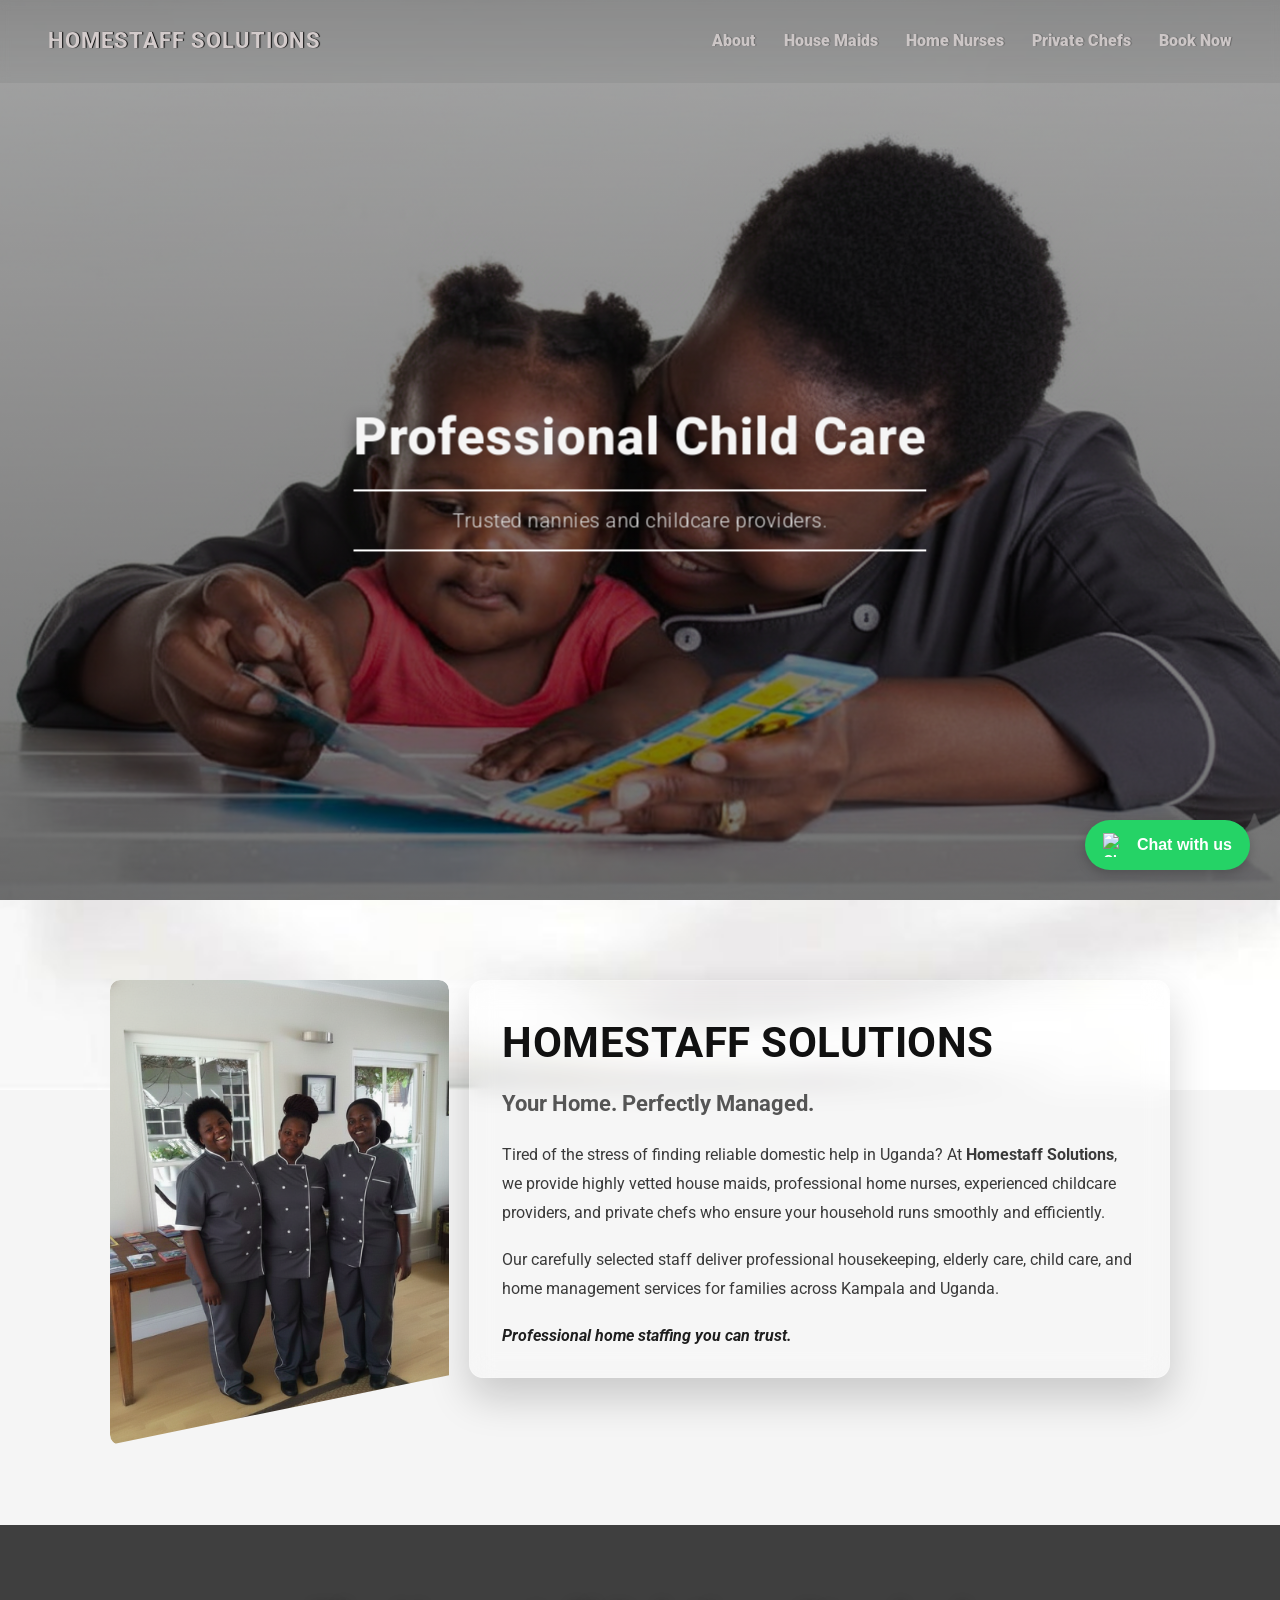
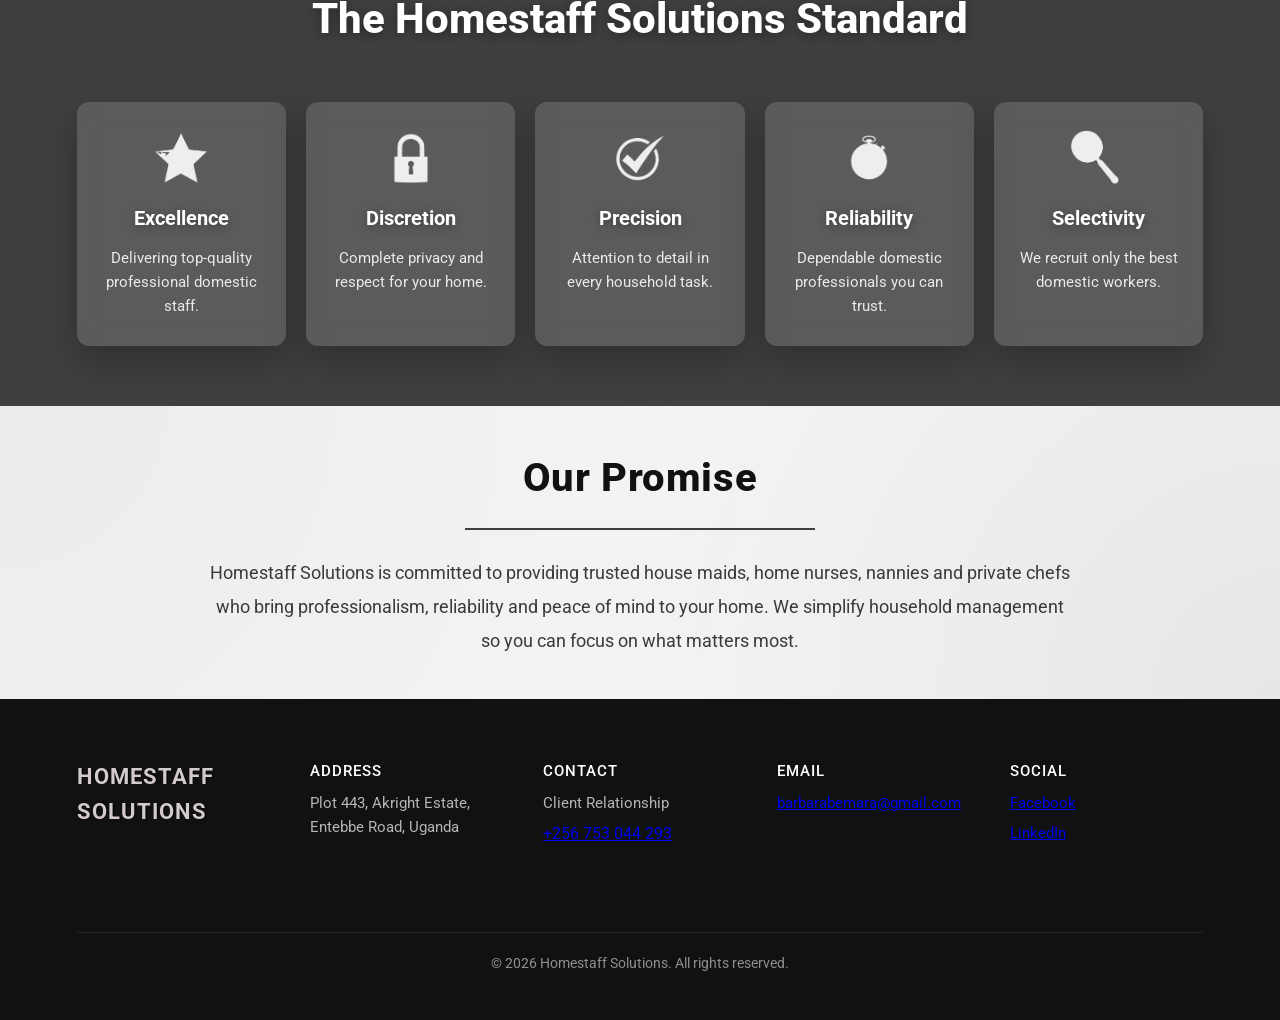
==== commit c2e7adfa: "push updates" ====
--- a/index.html
+++ b/index.html
@@ -2,272 +2,413 @@
 <html lang="en">
 <head>
 
-  <!-- ================= BASIC META ================= -->
-  <meta charset="UTF-8">
-  <meta name="viewport" content="width=device-width, initial-scale=1.0">
-
-  <!-- ================= TITLE ================= -->
-  <title>Home Managers Uganda</title>
-
-  <!-- ================= META DESCRIPTION FOR SEO ================= -->
-  <meta name="description" content="Home Managers Uganda provides professional home management services including housekeeping, childcare, senior care, and pet care. Trust our highly vetted staff for a perfectly managed home.">
-  <meta name="keywords" content="Home management Uganda, housekeeping services, child care, senior care, domestic help, professional maids">
-  <meta name="author" content="Home Managers Uganda">
-  <meta name="robots" content="index, follow">
-
-  <!-- ================= CANONICAL ================= -->
-  <link rel="canonical" href="https://bemarabarbra.github.io/home_managers_ug/">
-
-  <!-- ================= OPEN GRAPH / SOCIAL SHARING ================= -->
-  <meta property="og:title" content="Home Managers Uganda">
-  <meta property="og:description" content="Professional home management services including housekeeping, childcare, senior care, and pet care.">
-  <meta property="og:image" content="photos/3maids_in_uniform.png">
-  <meta property="og:url" content="https://bemarabarbra.github.io/home_managers_ug/">
-  <meta property="og:type" content="website">
-
-  <!-- ================= FONT ================= -->
-  <link href="https://fonts.googleapis.com/css2?family=Roboto:wght@300;400;500;700&display=swap" rel="stylesheet">
-
-  <!-- ================= STYLES ================= -->
-  <link rel="stylesheet" href="index.css">
+<!-- ================= BASIC META ================= -->
+<meta charset="UTF-8">
+<meta name="viewport" content="width=device-width, initial-scale=1.0">
+
+<!-- ================= TITLE ================= -->
+<title>Homestaff Solutions | Professional House Maids, Home Nurses & Private Chefs in Uganda</title>
+
+<!-- ================= SEO META ================= -->
+<meta name="description" content="Homestaff Solutions provides professional house maids, home nurses, private chefs, childcare and senior care services in Uganda. Highly vetted domestic staff for your home in Kampala and beyond.">
+
+<meta name="keywords" content="house maids Uganda, maids Kampala, domestic workers Uganda, home nurses Uganda, nanny services Uganda, private chefs Uganda, house help Kampala, childcare Uganda, senior care Uganda, Homestaff Solutions">
+
+<meta name="author" content="Homestaff Solutions">
+
+<meta name="robots" content="index, follow">
+
+<meta name="geo.region" content="UG">
+<meta name="geo.placename" content="Kampala">
+
+<link rel="canonical" href="https://bemarabarbra.github.io/home_managers_ug/">
+
+<!-- ================= OPEN GRAPH ================= -->
+<meta property="og:title" content="Homestaff Solutions | Professional Home Staff Services">
+<meta property="og:description" content="Professional house maids, childcare, senior care, home nurses and private chefs in Uganda.">
+<meta property="og:image" content="photos/3maids_in_uniform.png">
+<meta property="og:url" content="https://bemarabarbra.github.io/home_managers_ug/">
+<meta property="og:type" content="website">
+
+<!-- ================= FONT ================= -->
+<link href="https://fonts.googleapis.com/css2?family=Roboto:wght@300;400;500;700&display=swap" rel="stylesheet">
+
+<!-- ================= CSS ================= -->
+<link rel="stylesheet" href="index.css">
+
+<!-- ================= SCHEMA FOR GOOGLE ================= -->
+<script type="application/ld+json">
+{
+ "@context": "https://schema.org",
+ "@type": "LocalBusiness",
+ "name": "Homestaff Solutions",
+ "image": "photos/3maids_in_uniform.png",
+ "description": "Professional house maids, childcare, home nurses, private chefs and senior care services in Uganda.",
+ "address": {
+   "@type": "PostalAddress",
+   "streetAddress": "Plot 443, Akright Estate",
+   "addressLocality": "Kampala",
+   "addressCountry": "Uganda"
+ },
+ "telephone": "+256753044293",
+ "areaServed": "Uganda",
+ "url": "https://bemarabarbra.github.io/home_managers_ug/"
+}
+</script>
 
 </head>
 
 <body>
 
-  <!-- ================= NAVBAR ================= -->
-  <nav class="navbar" role="navigation" aria-label="Main navigation">
-
-    <div class="logo">
-      <a href="index.html">Home Managers Uganda</a>
-    </div>
-
-    <div class="menu-toggle" id="menuToggle" aria-label="Toggle menu">
-      <span></span><span></span><span></span>
-    </div>
-
-    <div class="nav-links" id="navLinks">
-      <a href="about.html">About</a>
-      <a href="localmaids.html">HOUSE MAIDS</a>
-      <a href="experienced_maids.html">HOME NURSES</a>
-      <a href="home_chefs.html">Home Chefs</a>
-      <a href="book_now.html">Book Now</a>
-    </div>
-
-  </nav>
-
-  <!-- ================= HERO SLIDER ================= -->
-  <header class="slider">
-
-    <img src="photos/womanwithbabyplaying.png" class="slide active" alt="Home manager playing with baby" loading="eager" decoding="async">
-    <img src="photos/womaninthekitchen.png" class="slide" alt="Professional maid working in the kitchen" loading="lazy" decoding="async">
-    <img src="photos/maninuniformironing.png" class="slide" alt="Home manager ironing clothes" loading="lazy" decoding="async">
-    <img src="photos/maidfeedinganoldwoman.png" class="slide" alt="Caregiver feeding an elderly woman" loading="lazy" decoding="async">
-    <img src="photos/dogwithmaid.png" class="slide" alt="Home manager taking care of a pet dog" loading="lazy" decoding="async">
-
-    <div class="overlay"></div>
-
-    <div class="hero-content">
-      <h1 id="hero-title"></h1>
-      <p id="hero-subtitle"></p>
-    </div>
-
-  </header>
-
-  <!-- ================= FLOATING WHATSAPP BUTTON ================= -->
-  <a 
-    href="https://wa.me/256753044293?text=Hello!%20Welcome%20to%20the%20Home%20Managers%20Uganda%20family.%20We%20make%20home%20management%20effortless,%20so%20you%20can%20enjoy%20a%20stress-free,%20organized%20home.%20How%20can%20we%20assist%20you%20today%3F"
-    target="_blank"
-    class="floating-whatsapp"
-    aria-label="Chat with us on WhatsApp"
-  >
-    <img src="https://upload.wikimedia.org/wikipedia/commons/6/6b/WhatsApp.svg" alt="WhatsApp icon" class="whatsapp-icon" loading="lazy">
-    Chat with us
-  </a>
-
-  <!-- ================= HERO CONTENT SECTION ================= -->
-  <div class="hero-section">
-    <div class="hero-row">
-
-      <div class="hero-image">
-        <img src="photos/3maids_in_uniform.png" alt="Professional Home Managers Uganda staff" loading="lazy" decoding="async">
-        <div class="cover-star"></div>
-      </div>
-
-      <div class="hero-text glass-box">
-        <h1><strong>Home Managers Uganda</strong></h1>
-        <h3><strong>Your Home. Perfectly Managed.</strong></h3>
-
-        <p>
-          Tired of the stress of finding reliable help? At 
-          <strong>Home Managers Uganda</strong>, we provide hand-picked,
-          highly-vetted professionals to ensure your household runs flawlessly.
-        </p>
-
-        <p>
-          From meticulous housekeeping to expert child and senior care, we go beyond
-          ordinary staffing, delivering discretion, excellence, and peace of mind.
-        </p>
-
-        <h4><strong><em>Experience home management that sets the standard.</em></strong></h4>
-      </div>
-
-    </div>
-  </div>
-
-  <!-- ================= HOME MANAGERS STANDARD ================= -->
-  <section class="standard-section">
-    <h2>The Home Managers Standard</h2>
-
-    <div class="row">
-      <div class="col">
-        <img src="photos/excellence_icon.png" alt="Excellence icon" loading="lazy">
-        <h5>Excellence</h5>
-        <p>Setting the benchmark for professional home management.</p>
-      </div>
-
-      <div class="col">
-        <img src="photos/Discretion_icon.png" alt="Discretion icon" loading="lazy">
-        <h5>Discretion</h5>
-        <p>Absolute privacy for you and your family.</p>
-      </div>
-
-      <div class="col">
-        <img src="photos/Precision_icon.png" alt="Precision icon" loading="lazy">
-        <h5>Precision</h5>
-        <p>Meticulous attention to every detail of your household.</p>
-      </div>
-
-      <div class="col">
-        <img src="photos/Reliability_icon.png" alt="Reliability icon" loading="lazy">
-        <h5>Reliability</h5>
-        <p>Trusted professionals who show up and deliver, every time.</p>
-      </div>
-
-      <div class="col">
-        <img src="photos/Selectivity_icon.png" alt="Selectivity icon" loading="lazy">
-        <h5>Selectivity</h5>
-        <p>Hand-picking only the top 1% of domestic talent.</p>
-      </div>
-    </div>
-  </section>
-
-  <!-- ================= PROMISE OF EXCELLENCE ================= -->
-  <section class="promise-section">
-    <h2>The Promise of Excellence</h2>
-    <p>
-      Redefining the art of home management. We provide the elite, hand-picked professionals your household deserves. Through flawless service and unwavering discretion, we don't just manage your home—we protect your peace of mind.
-    </p>
-  </section>
-
-  <!-- ================= FOOTER (UNCHANGED) ================= -->
-  <footer class="footer">
-    <div class="row">
-
-      <div class="col">
-        <div class="logo">
-          <a href="index.html" title="Home Managers Uganda">Home Managers Uganda</a>
-        </div>
-      </div>
-
-      <div class="col">
-        <h4>Address</h4>
-        <p>Plot 443, Akright Estate, Entebbe Road</p>
-      </div>
-
-      <div class="col">
-        <h4>Contact Details</h4>
-        <p>Client Relationship</p>
-        <a
-          href="https://wa.me/256753044293?text=Hello%20Welcome%20to%20the%20Home%20Managers%20Uganda%20family.%20We%20make%20home%20management%20effortless.%20How%20can%20we%20assist%20you%20today?"
-          target="_blank"
-          rel="noopener"
-          class="tooltip whatsapp-link"
-          data-tooltip="Chat with us on WhatsApp"
-        >
-          +256 753 044 293
-        </a>
-      </div>
-
-      <div class="col">
-        <h4>Emails</h4>
-        <p>Business Development</p>
-        <p>
-          <a
-            href="https://mail.google.com/mail/?view=cm&to=barbarabemara@gmail.com&su=Home%20Management%20Inquiry"
-            class="tooltip email-link"
-            data-tooltip="Send us an email"
-            target="_blank"
-            rel="noopener"
-          >
-            barbarabemara@gmail.com
-          </a>
-        </p>
-      </div>
-
-      <div class="col">
-        <h4>Socials</h4>
-        <p><a href="https://www.facebook.com/" target="_blank" class="tooltip social-link facebook" data-tooltip="Visit our Facebook page">Facebook</a></p>
-        <p><a href="https://www.linkedin.com/" target="_blank" class="tooltip social-link linkedin" data-tooltip="Visit our LinkedIn profile">LinkedIn</a></p>
-      </div>
-
-      <div class="col copyright">
-        <p>&copy; 2026 Home Managers Uganda. All rights reserved.</p>
-      </div>
-
-    </div>
-  </footer>
-
-  <!-- ================= JS ================= -->
-  <script>
-    document.addEventListener('DOMContentLoaded', () => {
-      const toggle = document.getElementById('menuToggle');
-      toggle.addEventListener('click', () => {
-        toggle.classList.toggle('active');
-      });
-    });
-
-    const slides = document.querySelectorAll('.slide');
-    const heroTitle = document.getElementById('hero-title');
-    const heroSubtitle = document.getElementById('hero-subtitle');
-    const heroContent = document.querySelector('.hero-content');
-
-    let index = 0;
-    const textData = [
-      { title: "Premier Child Care", subtitle: "Highly qualified caregivers you can trust." },
-      { title: "Bespoke Household Management", subtitle: "Expert staffing for a perfectly run home." },
-      { title: "Master Housekeeping", subtitle: "Skilled professionals for a spotless home." },
-      { title: "Dignified Senior Care", subtitle: "Compassionate support with total respect." },
-      { title: "Total Home & Pet Care", subtitle: "Premium care for your pets and property." }
-    ];
-
-    function showSlide(i) {
-      slides.forEach(slide => slide.classList.remove('active'));
-      slides[i].classList.add('active');
-
-      heroContent.classList.remove('animate');
-      void heroContent.offsetWidth;
-
-      heroTitle.textContent = textData[i].title;
-      heroSubtitle.textContent = textData[i].subtitle;
-
-      heroContent.classList.add('animate');
-    }
-
-    showSlide(0);
-
-    setInterval(() => {
-      index = (index + 1) % slides.length;
-      showSlide(index);
-    }, 5000);
-  </script>
-
-  <script>
-    window.addEventListener("scroll", function () {
-      const navbar = document.querySelector(".navbar");
-      navbar.classList.toggle("scrolled", window.scrollY > 50);
-    });
-  </script>
+<!-- ================= NAVBAR ================= -->
+<nav class="navbar">
+
+<div class="logo">
+<a href="index.html">HOMESTAFF SOLUTIONS</a>
+</div>
+
+<div class="menu-toggle" id="menuToggle">
+<span></span><span></span><span></span>
+</div>
+
+<div class="nav-links" id="navLinks">
+
+<a href="about.html">About</a>
+<a href="localmaids.html">House Maids</a>
+<a href="experienced_maids.html">Home Nurses</a>
+<a href="home_chefs.html">Private Chefs</a>
+<a href="book_now.html">Book Now</a>
+
+</div>
+
+</nav>
+
+<!-- ================= HERO SLIDER ================= -->
+
+<header class="slider">
+
+<img src="photos/womanwithbabyplaying.png" class="slide active" alt="Professional nanny taking care of baby in Uganda" loading="eager">
+
+<img src="photos/hss_maidwith3childr3ninkitchen.png" class="slide" alt="Professional house maid working in kitchen in Kampala" loading="lazy">
+
+<img src="photos/hss_manironinginuniform.png" class="slide" alt="Domestic worker ironing clothes professionally" loading="lazy">
+
+<img src="photos/hss_oldladywithmaid.png" class="slide" alt="Home nurse caring for elderly woman in Uganda" loading="lazy">
+
+<img src="photos/dogwithmaid.png" class="slide" alt="Domestic helper taking care of a dog" loading="lazy">
+
+<div class="overlay"></div>
+
+<div class="hero-content">
+
+<h1 id="hero-title"></h1>
+<p id="hero-subtitle"></p>
+
+</div>
+
+</header>
+
+<!-- ================= WHATSAPP BUTTON ================= -->
+
+<a href="https://wa.me/256753044293?text=Hello%20Homestaff%20Solutions.%20I%20am%20looking%20for%20professional%20house%20help,%20home%20nurses,%20childcare%20or%20private%20chef%20services%20in%20Uganda.%20Please%20assist." 
+
+target="_blank"
+
+class="floating-whatsapp">
+
+<img src="https://upload.wikimedia.org/wikipedia/commons/6/6b/WhatsApp.svg"
+
+alt="Chat with Homestaff Solutions on WhatsApp"
+
+class="whatsapp-icon">
+
+Chat with us
+
+</a>
+
+<!-- ================= HERO CONTENT ================= -->
+
+<div class="hero-section">
+
+<div class="hero-row">
+
+<div class="hero-image">
+
+<img src="photos/3maids_in_uniform.png"
+
+alt="Homestaff Solutions professional house maids team in Uganda"
+
+loading="lazy">
+
+<div class="cover-star"></div>
+
+</div>
+
+<div class="hero-text glass-box">
+
+<h1><strong>HOMESTAFF SOLUTIONS</strong></h1>
+
+<h3><strong>Your Home. Perfectly Managed.</strong></h3>
+
+<p>
+
+Tired of the stress of finding reliable domestic help in Uganda?
+
+At <strong>Homestaff Solutions</strong>, we provide highly vetted house maids, professional home nurses, experienced childcare providers, and private chefs who ensure your household runs smoothly and efficiently.
+
+</p>
+
+<p>
+
+Our carefully selected staff deliver professional housekeeping, elderly care, child care, and home management services for families across Kampala and Uganda.
+
+</p>
+
+<h4><strong><em>Professional home staffing you can trust.</em></strong></h4>
+
+</div>
+
+</div>
+
+</div>
+
+<!-- ================= STANDARD ================= -->
+
+<section class="standard-section">
+
+<h2>The Homestaff Solutions Standard</h2>
+
+<div class="row">
+
+<div class="col">
+
+<img src="photos/excellence_icon.png" alt="Professional excellence">
+
+<h5>Excellence</h5>
+
+<p>Delivering top-quality professional domestic staff.</p>
+
+</div>
+
+<div class="col">
+
+<img src="photos/Discretion_icon.png" alt="Discretion service">
+
+<h5>Discretion</h5>
+
+<p>Complete privacy and respect for your home.</p>
+
+</div>
+
+<div class="col">
+
+<img src="photos/Precision_icon.png" alt="Attention to detail">
+
+<h5>Precision</h5>
+
+<p>Attention to detail in every household task.</p>
+
+</div>
+
+<div class="col">
+
+<img src="photos/Reliability_icon.png" alt="Reliable staff">
+
+<h5>Reliability</h5>
+
+<p>Dependable domestic professionals you can trust.</p>
+
+</div>
+
+<div class="col">
+
+<img src="photos/Selectivity_icon.png" alt="Top staff selection">
+
+<h5>Selectivity</h5>
+
+<p>We recruit only the best domestic workers.</p>
+
+</div>
+
+</div>
+
+</section>
+
+<!-- ================= PROMISE ================= -->
+
+<section class="promise-section">
+
+<h2>Our Promise</h2>
+
+<p>
+
+Homestaff Solutions is committed to providing trusted house maids, home nurses, nannies and private chefs who bring professionalism, reliability and peace of mind to your home.
+
+We simplify household management so you can focus on what matters most.
+
+</p>
+
+</section>
+
+<!-- ================= FOOTER ================= -->
+
+<footer class="footer">
+
+<div class="row">
+
+<div class="col">
+
+<div class="logo">
+
+<a href="index.html">Homestaff Solutions</a>
+
+</div>
+
+</div>
+
+<div class="col">
+
+<h4>Address</h4>
+
+<p>Plot 443, Akright Estate, Entebbe Road, Uganda</p>
+
+</div>
+
+<div class="col">
+
+<h4>Contact</h4>
+
+<p>Client Relationship</p>
+
+<a href="https://wa.me/256753044293"
+
+target="_blank"
+
+class="whatsapp-link">
+
++256 753 044 293
+
+</a>
+
+</div>
+
+<div class="col">
+
+<h4>Email</h4>
+
+<p>
+
+<a href="mailto:barbarabemara@gmail.com">
+
+barbarabemara@gmail.com
+
+</a>
+
+</p>
+
+</div>
+
+<div class="col">
+
+<h4>Social</h4>
+
+<p><a href="#">Facebook</a></p>
+
+<p><a href="#">LinkedIn</a></p>
+
+</div>
+
+<div class="col copyright">
+
+<p>© 2026 Homestaff Solutions. All rights reserved.</p>
+
+</div>
+
+</div>
+
+</footer>
+
+<!-- ================= JS ================= -->
+
+<script>
+
+document.addEventListener('DOMContentLoaded', () => {
+
+const toggle = document.getElementById('menuToggle');
+
+toggle.addEventListener('click', () => {
+
+toggle.classList.toggle('active');
+
+});
+
+});
+
+const slides = document.querySelectorAll('.slide');
+
+const heroTitle = document.getElementById('hero-title');
+
+const heroSubtitle = document.getElementById('hero-subtitle');
+
+const heroContent = document.querySelector('.hero-content');
+
+let index = 0;
+
+const textData = [
+
+{title:"Professional Child Care",subtitle:"Trusted nannies and childcare providers."},
+
+{title:"Expert House Maids",subtitle:"Reliable domestic workers for your home."},
+
+{title:"Professional Housekeeping",subtitle:"Spotless cleaning and organization."},
+
+{title:"Compassionate Senior Care",subtitle:"Qualified home nurses for elderly care."},
+
+{title:"Complete Home Care",subtitle:"Domestic help for every part of your household."}
+
+];
+
+function showSlide(i){
+
+slides.forEach(slide=>slide.classList.remove('active'));
+
+slides[i].classList.add('active');
+
+heroContent.classList.remove('animate');
+
+void heroContent.offsetWidth;
+
+heroTitle.textContent=textData[i].title;
+
+heroSubtitle.textContent=textData[i].subtitle;
+
+heroContent.classList.add('animate');
+
+}
+
+showSlide(0);
+
+setInterval(()=>{
+
+index=(index+1)%slides.length;
+
+showSlide(index);
+
+},5000);
+
+</script>
+
+<script>
+
+window.addEventListener("scroll",function(){
+
+const navbar=document.querySelector(".navbar");
+
+navbar.classList.toggle("scrolled",window.scrollY>50);
+
+});
+
+</script>
 
 </body>
-</html>
+</html>
--- a/index.css
+++ b/index.css
@@ -248,23 +248,22 @@
 
 /* Individual slide image */
 .slide {
-  position: absolute;              /* Stack slides */
-  inset: 0;                        /* Fill container */
-  width: 100%;                     /* Full width */
-  height: 100%;                    /* Full height */
-  object-fit: cover;               /* Maintain aspect ratio */
-  opacity: 0;                      /* Hidden initially */
-  transform: scale(1.05);          /* Slight initial zoom */
+  position: absolute;
+  inset: 0;
+  width: 100%;
+  height: 100%;
+  object-fit: cover;
+
+  opacity: 0;
+  transform: scale(1); /* no forced zoom */
+
   transition:
-    opacity 1.2s ease,             /* Smooth fade */
-    transform 12s linear;          /* Slow continuous zoom */
-  will-change: transform;          /* Optimize for GPU */
-}
-
-/* Active slide */
+    opacity 1.2s ease;
+}
+
 .slide.active {
-  opacity: 1;                      /* Show slide */
-  transform: scale(1.18);          /* Smooth cinematic zoom */
+  opacity: 1;
+  transform: scale(1); /* keep natural size */
 }
 
 
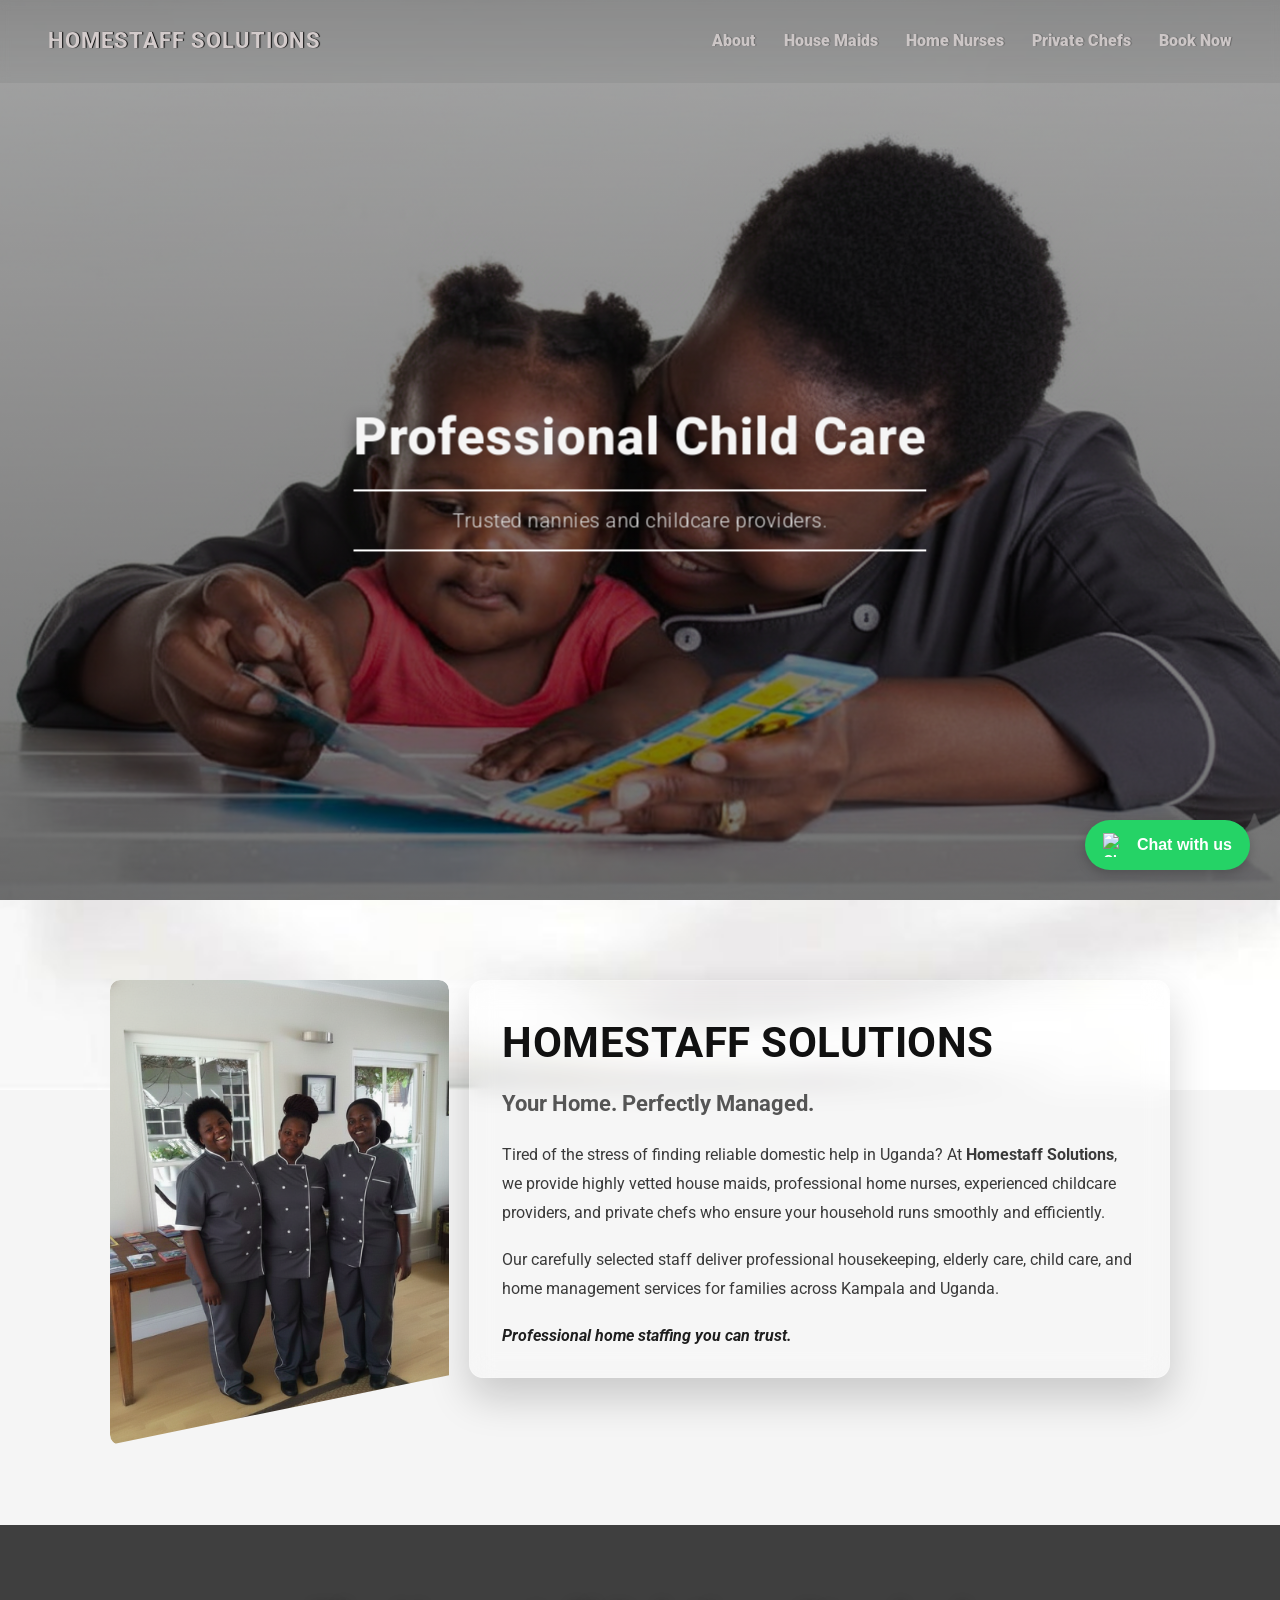
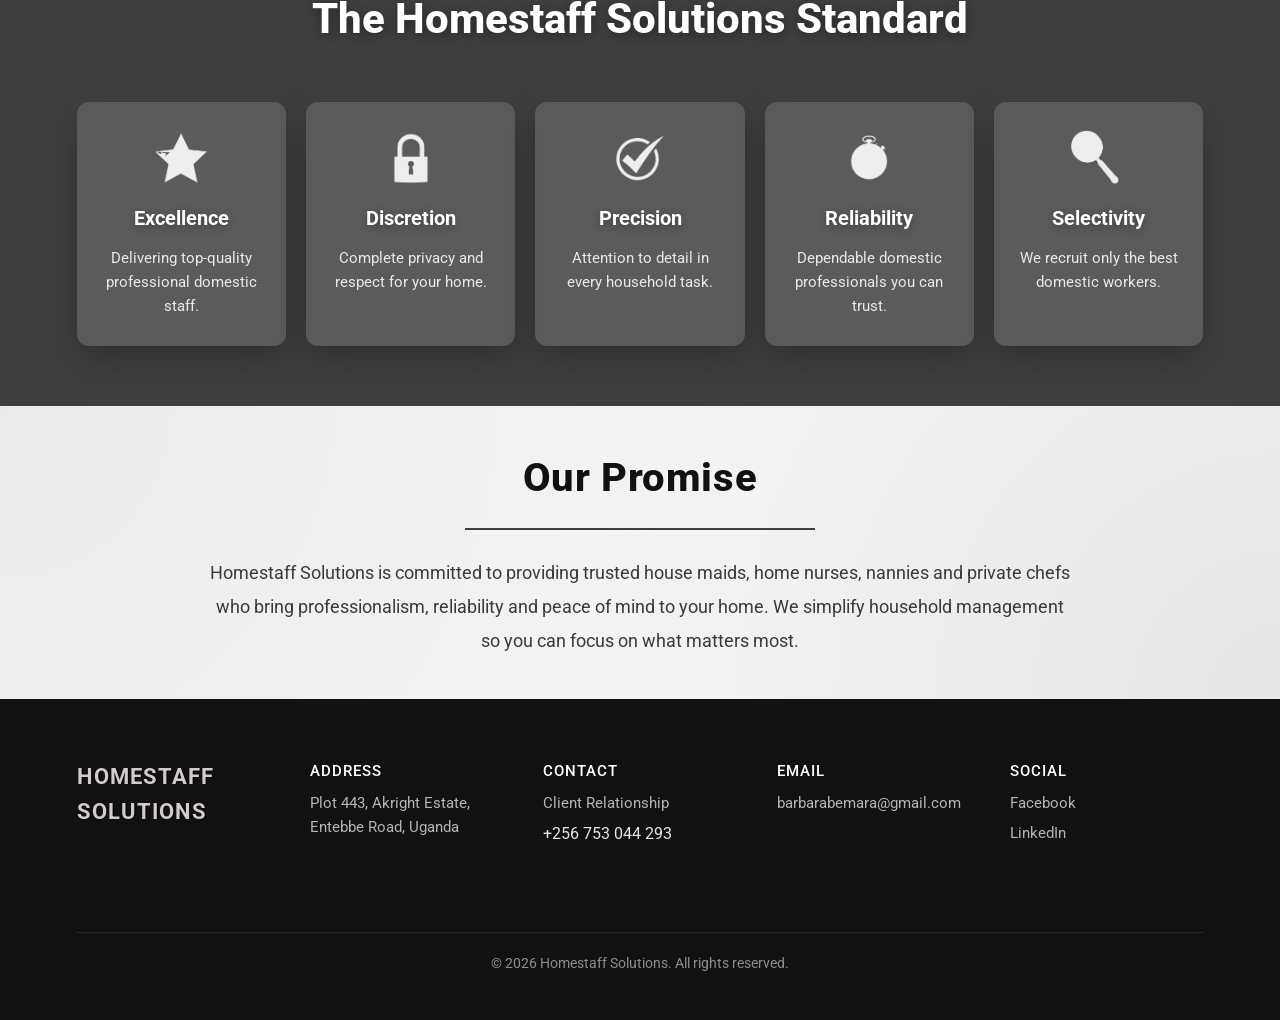
==== commit 1b8d31c0: "push updates" ====
--- a/index.html
+++ b/index.html
@@ -251,80 +251,58 @@
 </section>
 
 <!-- ================= FOOTER ================= -->
-
 <footer class="footer">
 
-<div class="row">
-
-<div class="col">
-
-<div class="logo">
-
-<a href="index.html">Homestaff Solutions</a>
-
-</div>
-
-</div>
-
-<div class="col">
-
-<h4>Address</h4>
-
-<p>Plot 443, Akright Estate, Entebbe Road, Uganda</p>
-
-</div>
-
-<div class="col">
-
-<h4>Contact</h4>
-
-<p>Client Relationship</p>
-
-<a href="https://wa.me/256753044293"
-
-target="_blank"
-
-class="whatsapp-link">
-
-+256 753 044 293
-
-</a>
-
-</div>
-
-<div class="col">
-
-<h4>Email</h4>
-
-<p>
-
-<a href="mailto:barbarabemara@gmail.com">
-
-barbarabemara@gmail.com
-
-</a>
-
-</p>
-
-</div>
-
-<div class="col">
-
-<h4>Social</h4>
-
-<p><a href="#">Facebook</a></p>
-
-<p><a href="#">LinkedIn</a></p>
-
-</div>
-
-<div class="col copyright">
-
-<p>© 2026 Homestaff Solutions. All rights reserved.</p>
-
-</div>
-
-</div>
+  <div class="row">
+
+    <!-- Logo Column -->
+    <div class="col">
+      <div class="logo">
+        <a href="index.html">Homestaff Solutions</a>
+      </div>
+    </div>
+
+    <!-- Address Column -->
+    <div class="col">
+      <h4>Address</h4>
+      <p>Plot 443, Akright Estate, Entebbe Road, Uganda</p>
+    </div>
+
+    <!-- Contact / WhatsApp Column -->
+    <div class="col">
+      <h4>Contact</h4>
+      <p>Client Relationship</p>
+      <!-- Added tooltip class and data-tooltip attribute -->
+      <a href="https://wa.me/256753044293" target="_blank" class="tooltip whatsapp-link" data-tooltip="Chat on WhatsApp">
+        +256 753 044 293
+      </a>
+    </div>
+
+    <!-- Email Column -->
+    <div class="col">
+      <h4>Email</h4>
+      <p>
+        <!-- Added tooltip & email-link class, and data-tooltip attribute -->
+        <a href="mailto:barbarabemara@gmail.com" class="tooltip email-link" data-tooltip="Send us an email">
+          barbarabemara@gmail.com
+        </a>
+      </p>
+    </div>
+
+    <!-- Socials Column -->
+    <div class="col">
+      <h4>Social</h4>
+      <!-- Added tooltip & social-link classes, and data-tooltip attributes -->
+      <p><a href="#" class="tooltip social-link facebook" data-tooltip="Follow us on Facebook">Facebook</a></p>
+      <p><a href="#" class="tooltip social-link linkedin" data-tooltip="Connect on LinkedIn">LinkedIn</a></p>
+    </div>
+
+    <!-- Copyright Column -->
+    <div class="col copyright">
+      <p>© 2026 Homestaff Solutions. All rights reserved.</p>
+    </div>
+
+  </div>
 
 </footer>
 
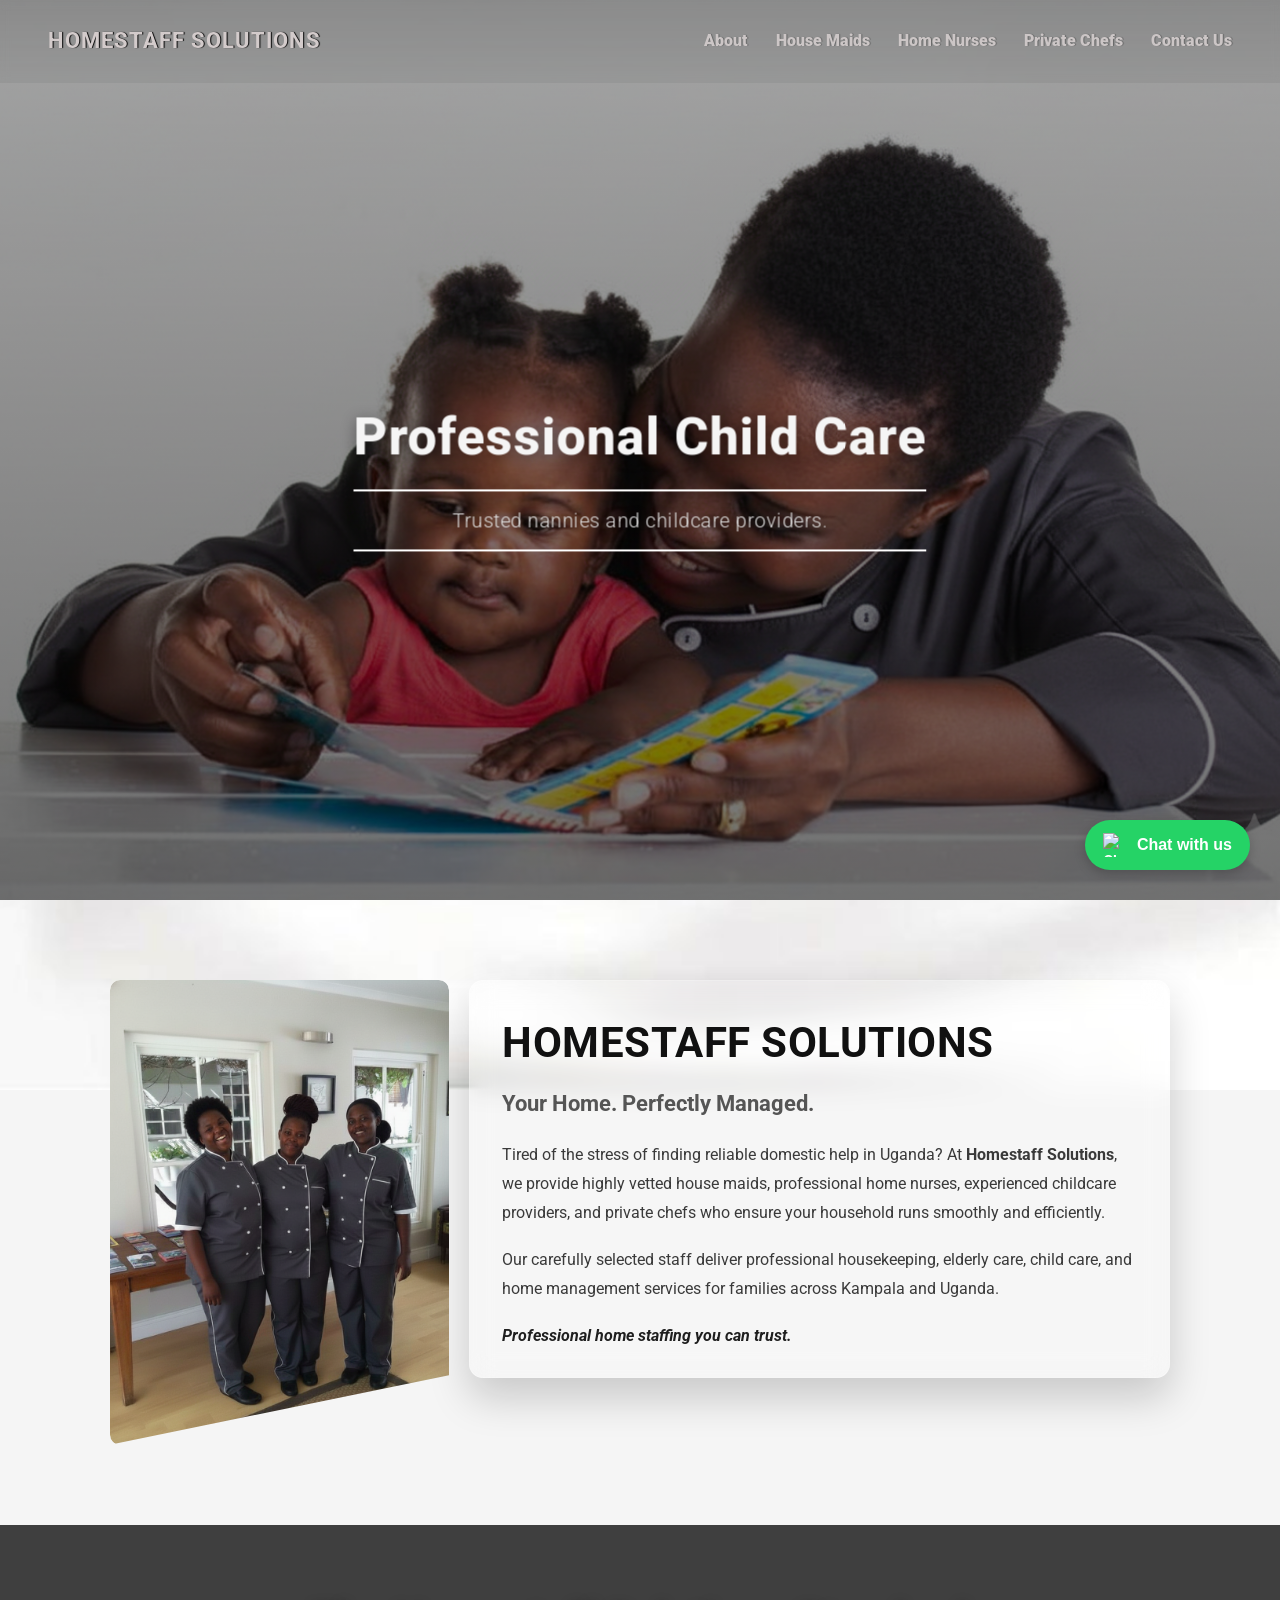
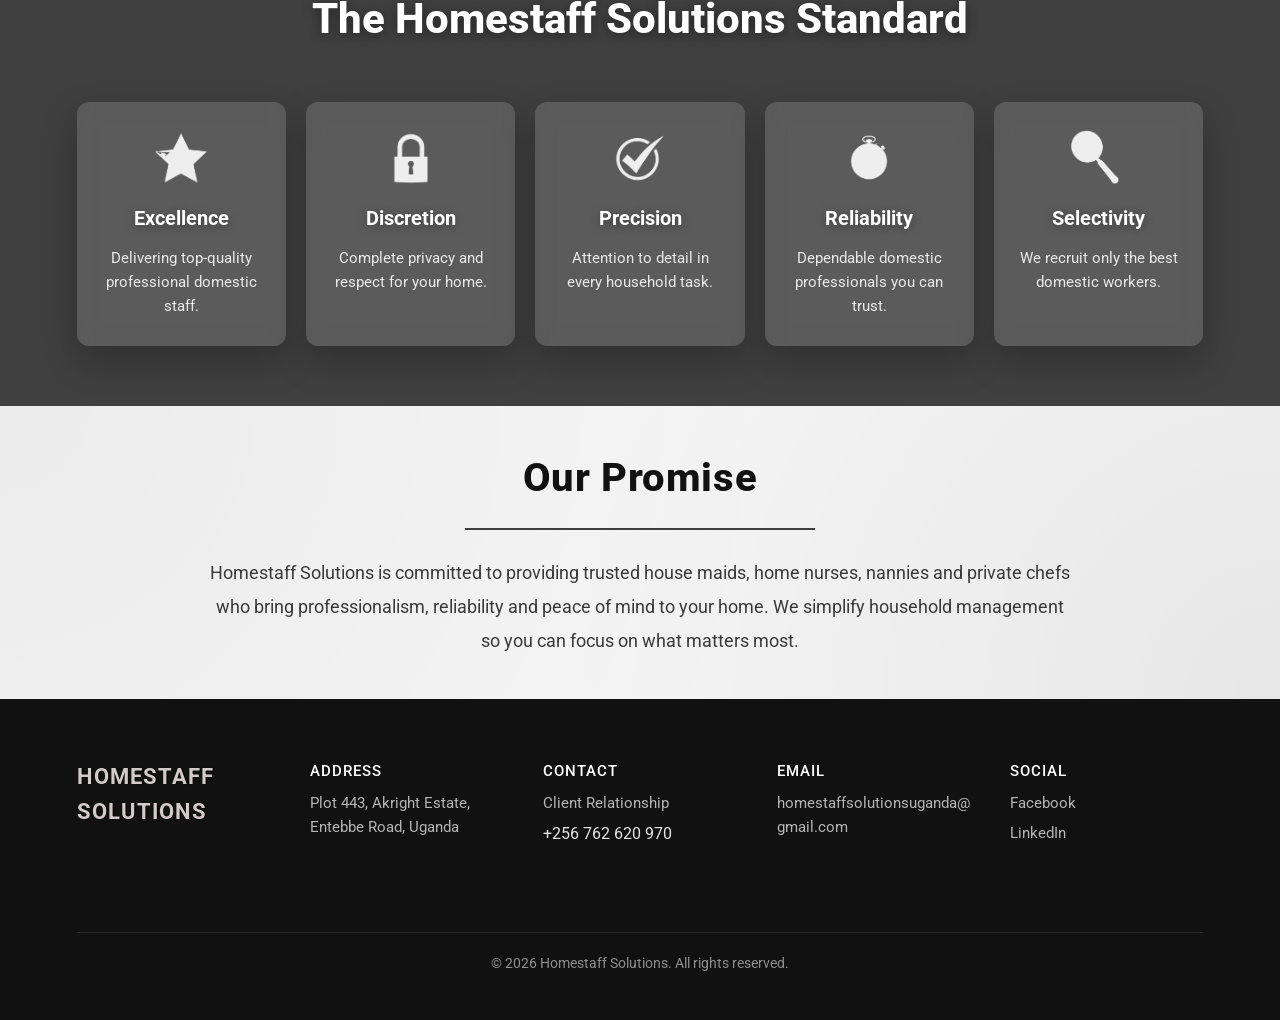
==== commit 288f6f29: "push updates" ====
--- a/index.html
+++ b/index.html
@@ -18,16 +18,18 @@
 
 <meta name="robots" content="index, follow">
 
-<meta name="geo.region" content="UG">
+<meta name="geo.region" content="UGANDA">
 <meta name="geo.placename" content="Kampala">
 
-<link rel="canonical" href="https://bemarabarbra.github.io/home_managers_ug/">
+<!-- UPDATED CANONICAL LINK -->
+<link rel="canonical" href="https://bemarabarbra.github.io/homestaff_solutions/">
 
 <!-- ================= OPEN GRAPH ================= -->
 <meta property="og:title" content="Homestaff Solutions | Professional Home Staff Services">
 <meta property="og:description" content="Professional house maids, childcare, senior care, home nurses and private chefs in Uganda.">
 <meta property="og:image" content="photos/3maids_in_uniform.png">
-<meta property="og:url" content="https://bemarabarbra.github.io/home_managers_ug/">
+<!-- UPDATED OG URL -->
+<meta property="og:url" content="https://bemarabarbra.github.io/homestaff_solutions/">
 <meta property="og:type" content="website">
 
 <!-- ================= FONT ================= -->
@@ -35,6 +37,41 @@
 
 <!-- ================= CSS ================= -->
 <link rel="stylesheet" href="index.css">
+
+<!-- ================= RESPONSIVENESS FIXES (Added to fix images cut halfway on phones) ================= -->
+<style>
+    /* Prevents side-scrolling and ensures columns stack perfectly on mobile */
+    html, body {
+        max-width: 100%;
+        overflow-x: hidden;
+    }
+    /* Ensures no image ever overflows its container */
+    img {
+        max-width: 100%;
+        height: auto;
+    }
+    /* Forces slider and hero images to fit perfectly without being cut off or stretched */
+    .slide, .hero-image img {
+        width: 100%;
+        height: 100%;
+        object-fit: cover;
+        object-position: center;
+    }
+    /* Ensures mobile devices wrap the content nicely */
+    @media screen and (max-width: 768px) {
+        .row, .hero-row {
+            display: flex;
+            flex-direction: column;
+            width: 100%;
+        }
+        .col, .hero-image, .hero-text {
+            width: 100%;
+            max-width: 100%;
+            padding: 15px;
+            box-sizing: border-box;
+        }
+    }
+</style>
 
 <!-- ================= SCHEMA FOR GOOGLE ================= -->
 <script type="application/ld+json">
@@ -50,9 +87,10 @@
    "addressLocality": "Kampala",
    "addressCountry": "Uganda"
  },
- "telephone": "+256753044293",
+ "telephone": "+256762620970",
+ "email": "homestaffsolutions2026@gmail.com",
  "areaServed": "Uganda",
- "url": "https://bemarabarbra.github.io/home_managers_ug/"
+ "url": "https://bemarabarbra.github.io/homestaff_solutions/"
 }
 </script>
 
@@ -77,7 +115,7 @@
 <a href="localmaids.html">House Maids</a>
 <a href="experienced_maids.html">Home Nurses</a>
 <a href="home_chefs.html">Private Chefs</a>
-<a href="book_now.html">Book Now</a>
+<a href="book_now.html">Contact Us</a>
 
 </div>
 
@@ -93,7 +131,7 @@
 
 <img src="photos/hss_manironinginuniform.png" class="slide" alt="Domestic worker ironing clothes professionally" loading="lazy">
 
-<img src="photos/hss_oldladywithmaid.png" class="slide" alt="Home nurse caring for elderly woman in Uganda" loading="lazy">
+<img src="photos/hss_oldladywithmaid.png" class="slide" style="object-position: 70% center;" alt="Home nurse caring for elderly woman in Uganda" loading="lazy">
 
 <img src="photos/dogwithmaid.png" class="slide" alt="Domestic helper taking care of a dog" loading="lazy">
 
@@ -110,7 +148,8 @@
 
 <!-- ================= WHATSAPP BUTTON ================= -->
 
-<a href="https://wa.me/256753044293?text=Hello%20Homestaff%20Solutions.%20I%20am%20looking%20for%20professional%20house%20help,%20home%20nurses,%20childcare%20or%20private%20chef%20services%20in%20Uganda.%20Please%20assist." 
+<!-- UPDATED WHATSAPP NUMBER -->
+<a href="https://wa.me/256762620970?text=Hello%20Homestaff%20Solutions.%20I%20am%20looking%20for%20professional%20house%20help,%20home%20nurses,%20childcare%20or%20private%20chef%20services%20in%20Uganda.%20Please%20assist." 
 
 target="_blank"
 
@@ -272,9 +311,9 @@
     <div class="col">
       <h4>Contact</h4>
       <p>Client Relationship</p>
-      <!-- Added tooltip class and data-tooltip attribute -->
-      <a href="https://wa.me/256753044293" target="_blank" class="tooltip whatsapp-link" data-tooltip="Chat on WhatsApp">
-        +256 753 044 293
+      <!-- UPDATED WHATSAPP NUMBER -->
+      <a href="https://wa.me/256762620970" target="_blank" class="tooltip whatsapp-link" data-tooltip="Chat on WhatsApp">
+        +256 762 620 970
       </a>
     </div>
 
@@ -282,9 +321,9 @@
     <div class="col">
       <h4>Email</h4>
       <p>
-        <!-- Added tooltip & email-link class, and data-tooltip attribute -->
-        <a href="mailto:barbarabemara@gmail.com" class="tooltip email-link" data-tooltip="Send us an email">
-          barbarabemara@gmail.com
+        <!-- UPDATED EMAIL ADDRESS -->
+        <a href="mailto:homestaffsolutionsuganda@gmail.com" class="tooltip email-link" data-tooltip="Send us an email">
+          homestaffsolutionsuganda@gmail.com
         </a>
       </p>
     </div>
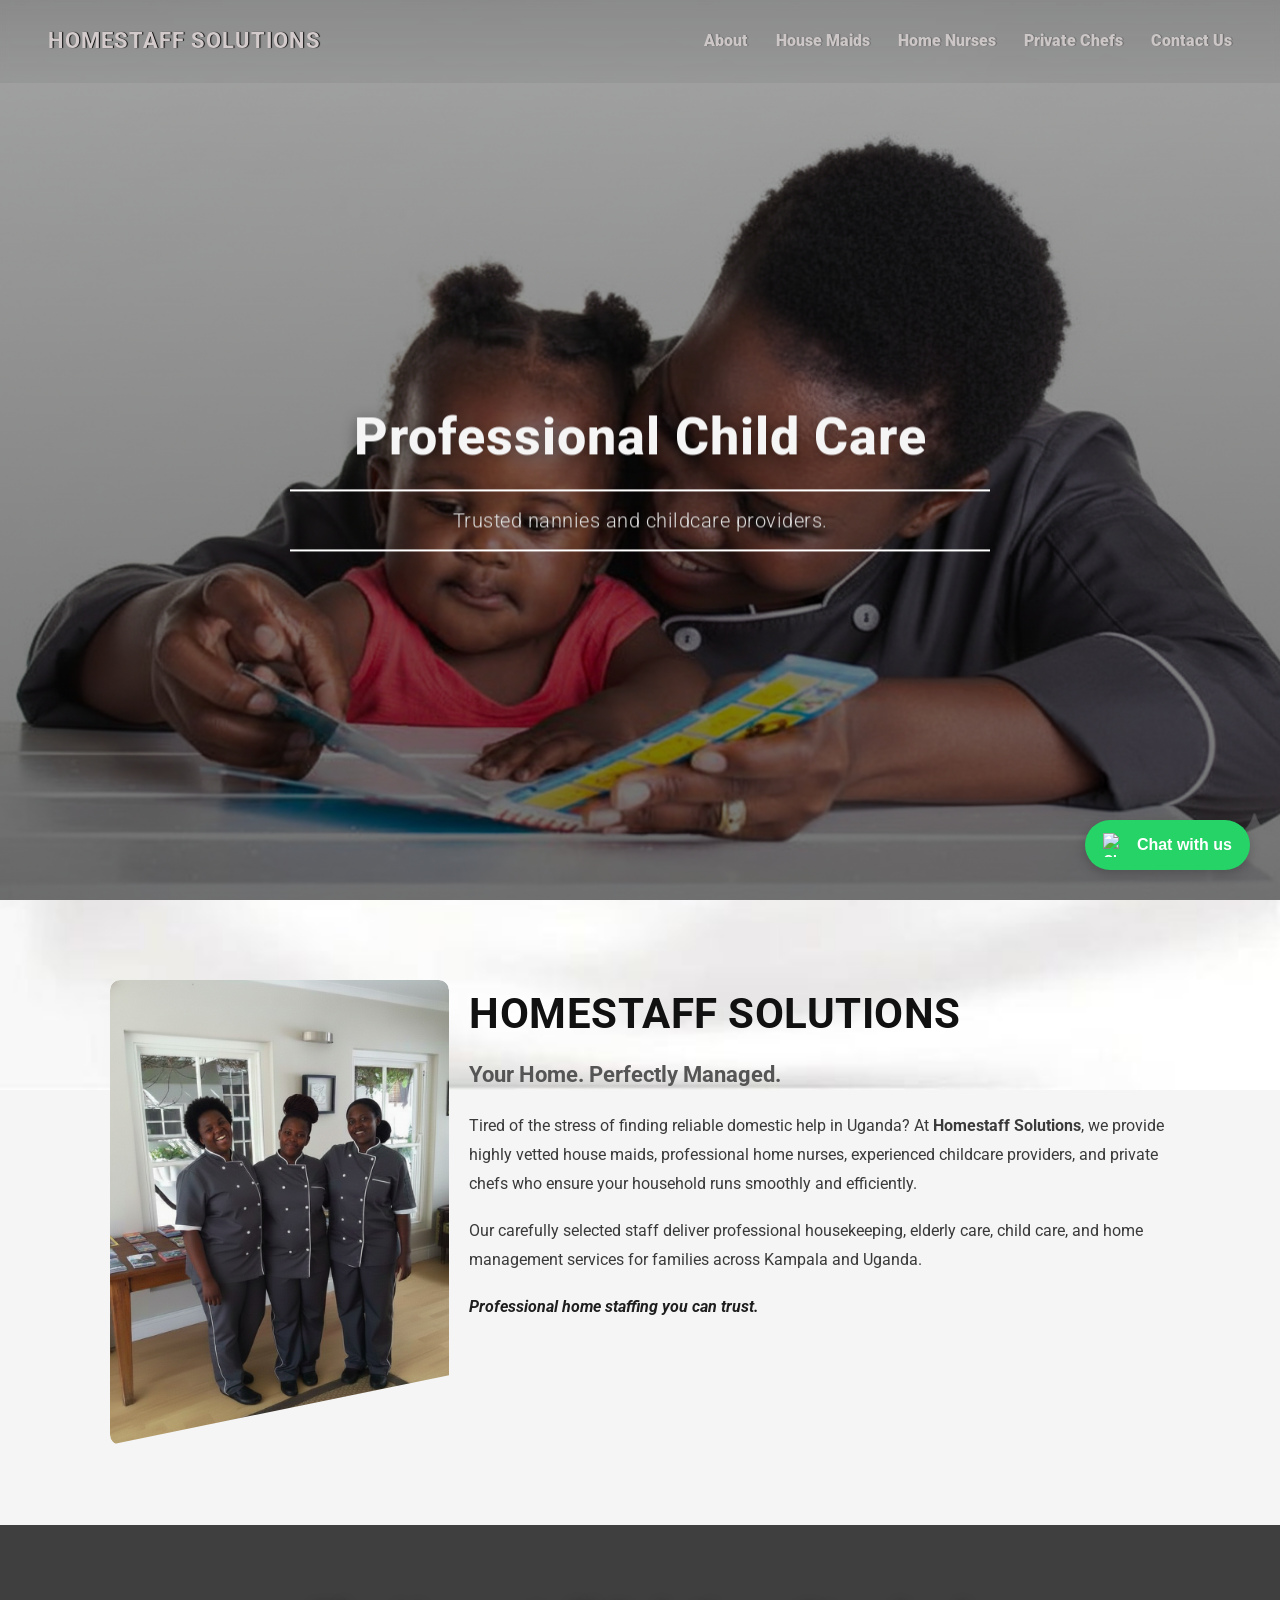
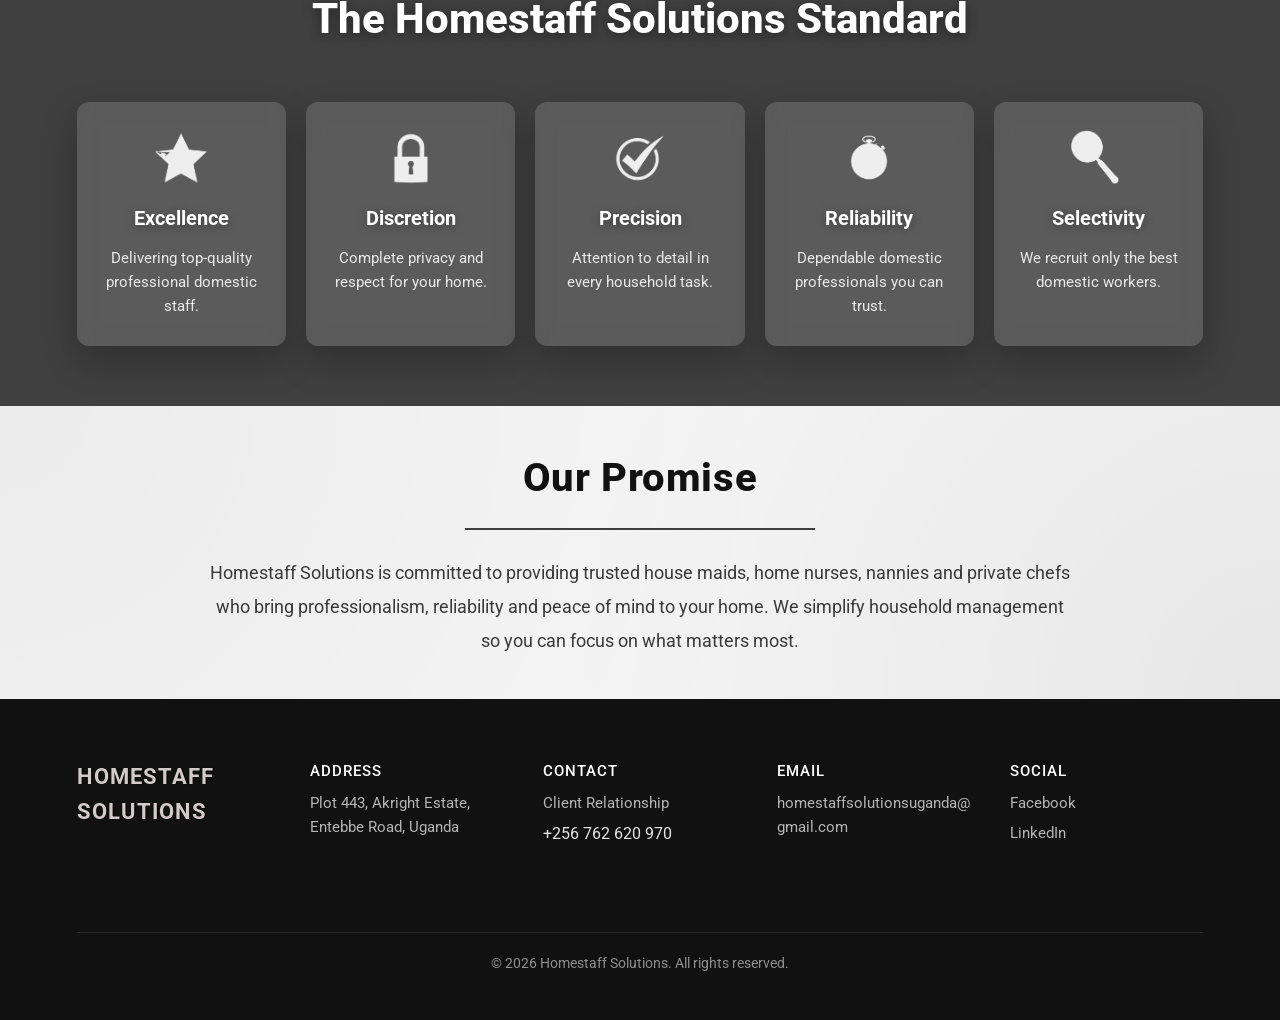
==== commit 3dc15c87: "push updates" ====
--- a/index.html
+++ b/index.html
@@ -11,66 +11,66 @@
 
 <!-- ================= SEO META ================= -->
 <meta name="description" content="Homestaff Solutions provides professional house maids, home nurses, private chefs, childcare and senior care services in Uganda. Highly vetted domestic staff for your home in Kampala and beyond.">
-
 <meta name="keywords" content="house maids Uganda, maids Kampala, domestic workers Uganda, home nurses Uganda, nanny services Uganda, private chefs Uganda, house help Kampala, childcare Uganda, senior care Uganda, Homestaff Solutions">
-
 <meta name="author" content="Homestaff Solutions">
-
 <meta name="robots" content="index, follow">
-
-<meta name="geo.region" content="UGANDA">
+<meta name="geo.region" content="UG-UGA">
 <meta name="geo.placename" content="Kampala">
 
-<!-- UPDATED CANONICAL LINK -->
-<link rel="canonical" href="https://bemarabarbra.github.io/homestaff_solutions/">
+<!-- ================= CANONICAL LINK ================= -->
+<link rel="canonical" href="https://homestaffsolutionsuganda.netlify.app/">
 
 <!-- ================= OPEN GRAPH ================= -->
 <meta property="og:title" content="Homestaff Solutions | Professional Home Staff Services">
 <meta property="og:description" content="Professional house maids, childcare, senior care, home nurses and private chefs in Uganda.">
 <meta property="og:image" content="photos/3maids_in_uniform.png">
-<!-- UPDATED OG URL -->
-<meta property="og:url" content="https://bemarabarbra.github.io/homestaff_solutions/">
+<meta property="og:url" content="https://homestaffsolutionsuganda.netlify.app/">
 <meta property="og:type" content="website">
 
+<!-- ================= TWITTER CARD ================= -->
+<meta name="twitter:card" content="summary_large_image">
+<meta name="twitter:title" content="Homestaff Solutions | Professional Home Staff Services">
+<meta name="twitter:description" content="Professional house maids, childcare, senior care, home nurses and private chefs in Uganda.">
+<meta name="twitter:image" content="photos/3maids_in_uniform.png">
+
 <!-- ================= FONT ================= -->
+<link rel="preconnect" href="https://fonts.googleapis.com">
+<link rel="preconnect" href="https://fonts.gstatic.com" crossorigin>
 <link href="https://fonts.googleapis.com/css2?family=Roboto:wght@300;400;500;700&display=swap" rel="stylesheet">
 
 <!-- ================= CSS ================= -->
 <link rel="stylesheet" href="index.css">
 
-<!-- ================= RESPONSIVENESS FIXES (Added to fix images cut halfway on phones) ================= -->
+<!-- ================= RESPONSIVENESS FIXES ================= -->
 <style>
-    /* Prevents side-scrolling and ensures columns stack perfectly on mobile */
-    html, body {
+html, body {
+    max-width: 100%;
+    overflow-x: hidden;
+}
+img {
+    max-width: 100%;
+    height: auto;
+    display: block;
+}
+.slide, .hero-image img {
+    width: 100%;
+    height: 100%;
+    object-fit: cover;
+    object-position: center;
+}
+@media screen and (max-width: 768px) {
+    .row, .hero-row {
+        display: flex;
+        flex-direction: column;
+        width: 100%;
+    }
+    .col, .hero-image, .hero-text {
+        width: 100%;
         max-width: 100%;
-        overflow-x: hidden;
+        padding: 15px;
+        box-sizing: border-box;
     }
-    /* Ensures no image ever overflows its container */
-    img {
-        max-width: 100%;
-        height: auto;
-    }
-    /* Forces slider and hero images to fit perfectly without being cut off or stretched */
-    .slide, .hero-image img {
-        width: 100%;
-        height: 100%;
-        object-fit: cover;
-        object-position: center;
-    }
-    /* Ensures mobile devices wrap the content nicely */
-    @media screen and (max-width: 768px) {
-        .row, .hero-row {
-            display: flex;
-            flex-direction: column;
-            width: 100%;
-        }
-        .col, .hero-image, .hero-text {
-            width: 100%;
-            max-width: 100%;
-            padding: 15px;
-            box-sizing: border-box;
-        }
-    }
+}
 </style>
 
 <!-- ================= SCHEMA FOR GOOGLE ================= -->
@@ -83,14 +83,14 @@
  "description": "Professional house maids, childcare, home nurses, private chefs and senior care services in Uganda.",
  "address": {
    "@type": "PostalAddress",
-   "streetAddress": "Plot 443, Akright Estate",
+   "streetAddress": "Plot 443, Akright Estate, Entebbe Road",
    "addressLocality": "Kampala",
    "addressCountry": "Uganda"
  },
  "telephone": "+256762620970",
- "email": "homestaffsolutions2026@gmail.com",
+ "email": "homestaffsolutionsuganda@gmail.com",
  "areaServed": "Uganda",
- "url": "https://bemarabarbra.github.io/homestaff_solutions/"
+ "url": "https://homestaffsolutionsuganda.netlify.app/"
 }
 </script>
 
@@ -100,331 +100,160 @@
 
 <!-- ================= NAVBAR ================= -->
 <nav class="navbar">
-
-<div class="logo">
-<a href="index.html">HOMESTAFF SOLUTIONS</a>
+    <div class="logo"><a href="index.html">HOMESTAFF SOLUTIONS</a></div>
+    <div class="menu-toggle" id="menuToggle"><span></span><span></span><span></span></div>
+    <div class="nav-links" id="navLinks">
+        <a href="about.html">About</a>
+        <a href="localmaids.html">House Maids</a>
+        <a href="experienced_maids.html">Home Nurses</a>
+        <a href="home_chefs.html">Private Chefs</a>
+        <a href="book_now.html">Contact Us</a>
+    </div>
+</nav>
+
+<!-- ================= HERO SLIDER ================= -->
+<header class="slider">
+    <img src="photos/womanwithbabyplaying.png" class="slide active" alt="Professional nanny taking care of baby in Uganda" loading="eager">
+    <img src="photos/hss_maidwith3childr3ninkitchen.png" class="slide" alt="Professional house maid working in kitchen in Kampala" loading="lazy">
+    <img src="photos/hss_manironinginuniform.png" class="slide" alt="Domestic worker ironing clothes professionally" loading="lazy">
+    <img src="photos/hss_oldladywithmaid.png" class="slide" style="object-position: 70% center;" alt="Home nurse caring for elderly woman in Uganda" loading="lazy">
+    <img src="photos/dogwithmaid.png" class="slide" alt="Domestic helper taking care of a dog" loading="lazy">
+    <div class="overlay"></div>
+    <div class="hero-content">
+        <h1 id="hero-title"></h1>
+        <p id="hero-subtitle"></p>
+    </div>
+</header>
+
+<!-- ================= WHATSAPP BUTTON ================= -->
+<a href="https://wa.me/256762620970?text=Hello%20Homestaff%20Solutions.%20I%20am%20looking%20for%20professional%20house%20help,%20home%20nurses,%20childcare%20or%20private%20chef%20services%20in%20Uganda.%20Please%20assist." target="_blank" class="floating-whatsapp">
+    <img src="https://upload.wikimedia.org/wikipedia/commons/6/6b/WhatsApp.svg" alt="Chat with Homestaff Solutions on WhatsApp" class="whatsapp-icon">
+    Chat with us
+</a>
+
+<!-- ================= HERO CONTENT ================= -->
+<div class="hero-section">
+    <div class="hero-row">
+        <div class="hero-image">
+            <img src="photos/3maids_in_uniform.png" alt="Homestaff Solutions professional house maids team in Uganda" loading="lazy">
+            <div class="cover-star"></div>
+        </div>
+        <div class="hero-text glass-box">
+            <h1><strong>HOMESTAFF SOLUTIONS</strong></h1>
+            <h3><strong>Your Home. Perfectly Managed.</strong></h3>
+            <p>Tired of the stress of finding reliable domestic help in Uganda? At <strong>Homestaff Solutions</strong>, we provide highly vetted house maids, professional home nurses, experienced childcare providers, and private chefs who ensure your household runs smoothly and efficiently.</p>
+            <p>Our carefully selected staff deliver professional housekeeping, elderly care, child care, and home management services for families across Kampala and Uganda.</p>
+            <h4><strong><em>Professional home staffing you can trust.</em></strong></h4>
+        </div>
+    </div>
 </div>
 
-<div class="menu-toggle" id="menuToggle">
-<span></span><span></span><span></span>
-</div>
-
-<div class="nav-links" id="navLinks">
-
-<a href="about.html">About</a>
-<a href="localmaids.html">House Maids</a>
-<a href="experienced_maids.html">Home Nurses</a>
-<a href="home_chefs.html">Private Chefs</a>
-<a href="book_now.html">Contact Us</a>
-
-</div>
-
-</nav>
-
-<!-- ================= HERO SLIDER ================= -->
-
-<header class="slider">
-
-<img src="photos/womanwithbabyplaying.png" class="slide active" alt="Professional nanny taking care of baby in Uganda" loading="eager">
-
-<img src="photos/hss_maidwith3childr3ninkitchen.png" class="slide" alt="Professional house maid working in kitchen in Kampala" loading="lazy">
-
-<img src="photos/hss_manironinginuniform.png" class="slide" alt="Domestic worker ironing clothes professionally" loading="lazy">
-
-<img src="photos/hss_oldladywithmaid.png" class="slide" style="object-position: 70% center;" alt="Home nurse caring for elderly woman in Uganda" loading="lazy">
-
-<img src="photos/dogwithmaid.png" class="slide" alt="Domestic helper taking care of a dog" loading="lazy">
-
-<div class="overlay"></div>
-
-<div class="hero-content">
-
-<h1 id="hero-title"></h1>
-<p id="hero-subtitle"></p>
-
-</div>
-
-</header>
-
-<!-- ================= WHATSAPP BUTTON ================= -->
-
-<!-- UPDATED WHATSAPP NUMBER -->
-<a href="https://wa.me/256762620970?text=Hello%20Homestaff%20Solutions.%20I%20am%20looking%20for%20professional%20house%20help,%20home%20nurses,%20childcare%20or%20private%20chef%20services%20in%20Uganda.%20Please%20assist." 
-
-target="_blank"
-
-class="floating-whatsapp">
-
-<img src="https://upload.wikimedia.org/wikipedia/commons/6/6b/WhatsApp.svg"
-
-alt="Chat with Homestaff Solutions on WhatsApp"
-
-class="whatsapp-icon">
-
-Chat with us
-
-</a>
-
-<!-- ================= HERO CONTENT ================= -->
-
-<div class="hero-section">
-
-<div class="hero-row">
-
-<div class="hero-image">
-
-<img src="photos/3maids_in_uniform.png"
-
-alt="Homestaff Solutions professional house maids team in Uganda"
-
-loading="lazy">
-
-<div class="cover-star"></div>
-
-</div>
-
-<div class="hero-text glass-box">
-
-<h1><strong>HOMESTAFF SOLUTIONS</strong></h1>
-
-<h3><strong>Your Home. Perfectly Managed.</strong></h3>
-
-<p>
-
-Tired of the stress of finding reliable domestic help in Uganda?
-
-At <strong>Homestaff Solutions</strong>, we provide highly vetted house maids, professional home nurses, experienced childcare providers, and private chefs who ensure your household runs smoothly and efficiently.
-
-</p>
-
-<p>
-
-Our carefully selected staff deliver professional housekeeping, elderly care, child care, and home management services for families across Kampala and Uganda.
-
-</p>
-
-<h4><strong><em>Professional home staffing you can trust.</em></strong></h4>
-
-</div>
-
-</div>
-
-</div>
-
 <!-- ================= STANDARD ================= -->
-
 <section class="standard-section">
-
-<h2>The Homestaff Solutions Standard</h2>
-
-<div class="row">
-
-<div class="col">
-
-<img src="photos/excellence_icon.png" alt="Professional excellence">
-
-<h5>Excellence</h5>
-
-<p>Delivering top-quality professional domestic staff.</p>
-
-</div>
-
-<div class="col">
-
-<img src="photos/Discretion_icon.png" alt="Discretion service">
-
-<h5>Discretion</h5>
-
-<p>Complete privacy and respect for your home.</p>
-
-</div>
-
-<div class="col">
-
-<img src="photos/Precision_icon.png" alt="Attention to detail">
-
-<h5>Precision</h5>
-
-<p>Attention to detail in every household task.</p>
-
-</div>
-
-<div class="col">
-
-<img src="photos/Reliability_icon.png" alt="Reliable staff">
-
-<h5>Reliability</h5>
-
-<p>Dependable domestic professionals you can trust.</p>
-
-</div>
-
-<div class="col">
-
-<img src="photos/Selectivity_icon.png" alt="Top staff selection">
-
-<h5>Selectivity</h5>
-
-<p>We recruit only the best domestic workers.</p>
-
-</div>
-
-</div>
-
+    <h2>The Homestaff Solutions Standard</h2>
+    <div class="row">
+        <div class="col">
+            <img src="photos/excellence_icon.png" alt="Professional excellence" loading="lazy">
+            <h5>Excellence</h5>
+            <p>Delivering top-quality professional domestic staff.</p>
+        </div>
+        <div class="col">
+            <img src="photos/Discretion_icon.png" alt="Discretion service" loading="lazy">
+            <h5>Discretion</h5>
+            <p>Complete privacy and respect for your home.</p>
+        </div>
+        <div class="col">
+            <img src="photos/Precision_icon.png" alt="Attention to detail" loading="lazy">
+            <h5>Precision</h5>
+            <p>Attention to detail in every household task.</p>
+        </div>
+        <div class="col">
+            <img src="photos/Reliability_icon.png" alt="Reliable staff" loading="lazy">
+            <h5>Reliability</h5>
+            <p>Dependable domestic professionals you can trust.</p>
+        </div>
+        <div class="col">
+            <img src="photos/Selectivity_icon.png" alt="Top staff selection" loading="lazy">
+            <h5>Selectivity</h5>
+            <p>We recruit only the best domestic workers.</p>
+        </div>
+    </div>
 </section>
 
 <!-- ================= PROMISE ================= -->
-
 <section class="promise-section">
-
-<h2>Our Promise</h2>
-
-<p>
-
-Homestaff Solutions is committed to providing trusted house maids, home nurses, nannies and private chefs who bring professionalism, reliability and peace of mind to your home.
-
-We simplify household management so you can focus on what matters most.
-
-</p>
-
+    <h2>Our Promise</h2>
+    <p>Homestaff Solutions is committed to providing trusted house maids, home nurses, nannies and private chefs who bring professionalism, reliability and peace of mind to your home. We simplify household management so you can focus on what matters most.</p>
 </section>
 
 <!-- ================= FOOTER ================= -->
 <footer class="footer">
-
-  <div class="row">
-
-    <!-- Logo Column -->
-    <div class="col">
-      <div class="logo">
-        <a href="index.html">Homestaff Solutions</a>
-      </div>
-    </div>
-
-    <!-- Address Column -->
-    <div class="col">
-      <h4>Address</h4>
-      <p>Plot 443, Akright Estate, Entebbe Road, Uganda</p>
-    </div>
-
-    <!-- Contact / WhatsApp Column -->
-    <div class="col">
-      <h4>Contact</h4>
-      <p>Client Relationship</p>
-      <!-- UPDATED WHATSAPP NUMBER -->
-      <a href="https://wa.me/256762620970" target="_blank" class="tooltip whatsapp-link" data-tooltip="Chat on WhatsApp">
-        +256 762 620 970
-      </a>
-    </div>
-
-    <!-- Email Column -->
-    <div class="col">
-      <h4>Email</h4>
-      <p>
-        <!-- UPDATED EMAIL ADDRESS -->
-        <a href="mailto:homestaffsolutionsuganda@gmail.com" class="tooltip email-link" data-tooltip="Send us an email">
-          homestaffsolutionsuganda@gmail.com
-        </a>
-      </p>
-    </div>
-
-    <!-- Socials Column -->
-    <div class="col">
-      <h4>Social</h4>
-      <!-- Added tooltip & social-link classes, and data-tooltip attributes -->
-      <p><a href="#" class="tooltip social-link facebook" data-tooltip="Follow us on Facebook">Facebook</a></p>
-      <p><a href="#" class="tooltip social-link linkedin" data-tooltip="Connect on LinkedIn">LinkedIn</a></p>
-    </div>
-
-    <!-- Copyright Column -->
-    <div class="col copyright">
-      <p>© 2026 Homestaff Solutions. All rights reserved.</p>
-    </div>
-
-  </div>
-
+    <div class="row">
+        <div class="col">
+            <div class="logo"><a href="index.html">Homestaff Solutions</a></div>
+        </div>
+        <div class="col">
+            <h4>Address</h4>
+            <p>Plot 443, Akright Estate, Entebbe Road, Uganda</p>
+        </div>
+        <div class="col">
+            <h4>Contact</h4>
+            <p>Client Relationship</p>
+            <a href="https://wa.me/256762620970" target="_blank" class="tooltip whatsapp-link" data-tooltip="Chat on WhatsApp">+256 762 620 970</a>
+        </div>
+        <div class="col">
+            <h4>Email</h4>
+            <p><a href="mailto:homestaffsolutionsuganda@gmail.com" class="tooltip email-link" data-tooltip="Send us an email">homestaffsolutionsuganda@gmail.com</a></p>
+        </div>
+        <div class="col">
+            <h4>Social</h4>
+            <p><a href="#" class="tooltip social-link facebook" data-tooltip="Follow us on Facebook">Facebook</a></p>
+            <p><a href="#" class="tooltip social-link linkedin" data-tooltip="Connect on LinkedIn">LinkedIn</a></p>
+        </div>
+        <div class="col copyright">
+            <p>© 2026 Homestaff Solutions. All rights reserved.</p>
+        </div>
+    </div>
 </footer>
 
 <!-- ================= JS ================= -->
-
-<script>
-
+<script defer>
 document.addEventListener('DOMContentLoaded', () => {
-
-const toggle = document.getElementById('menuToggle');
-
-toggle.addEventListener('click', () => {
-
-toggle.classList.toggle('active');
-
+    const toggle = document.getElementById('menuToggle');
+    toggle.addEventListener('click', () => { toggle.classList.toggle('active'); });
 });
 
+const slides = document.querySelectorAll('.slide');
+const heroTitle = document.getElementById('hero-title');
+const heroSubtitle = document.getElementById('hero-subtitle');
+const heroContent = document.querySelector('.hero-content');
+
+let index = 0;
+const textData = [
+    {title:"Professional Child Care",subtitle:"Trusted nannies and childcare providers."},
+    {title:"Expert House Maids",subtitle:"Reliable domestic workers for your home."},
+    {title:"Professional Housekeeping",subtitle:"Spotless cleaning and organization."},
+    {title:"Compassionate Senior Care",subtitle:"Qualified home nurses for elderly care."},
+    {title:"Complete Home Care",subtitle:"Domestic help for every part of your household."}
+];
+
+function showSlide(i){
+    slides.forEach(slide=>slide.classList.remove('active'));
+    slides[i].classList.add('active');
+    heroContent.classList.remove('animate');
+    void heroContent.offsetWidth;
+    heroTitle.textContent=textData[i].title;
+    heroSubtitle.textContent=textData[i].subtitle;
+    heroContent.classList.add('animate');
+}
+
+showSlide(0);
+setInterval(()=>{ index=(index+1)%slides.length; showSlide(index); },5000);
+
+window.addEventListener("scroll",function(){
+    const navbar=document.querySelector(".navbar");
+    navbar.classList.toggle("scrolled",window.scrollY>50);
 });
-
-const slides = document.querySelectorAll('.slide');
-
-const heroTitle = document.getElementById('hero-title');
-
-const heroSubtitle = document.getElementById('hero-subtitle');
-
-const heroContent = document.querySelector('.hero-content');
-
-let index = 0;
-
-const textData = [
-
-{title:"Professional Child Care",subtitle:"Trusted nannies and childcare providers."},
-
-{title:"Expert House Maids",subtitle:"Reliable domestic workers for your home."},
-
-{title:"Professional Housekeeping",subtitle:"Spotless cleaning and organization."},
-
-{title:"Compassionate Senior Care",subtitle:"Qualified home nurses for elderly care."},
-
-{title:"Complete Home Care",subtitle:"Domestic help for every part of your household."}
-
-];
-
-function showSlide(i){
-
-slides.forEach(slide=>slide.classList.remove('active'));
-
-slides[i].classList.add('active');
-
-heroContent.classList.remove('animate');
-
-void heroContent.offsetWidth;
-
-heroTitle.textContent=textData[i].title;
-
-heroSubtitle.textContent=textData[i].subtitle;
-
-heroContent.classList.add('animate');
-
-}
-
-showSlide(0);
-
-setInterval(()=>{
-
-index=(index+1)%slides.length;
-
-showSlide(index);
-
-},5000);
-
-</script>
-
-<script>
-
-window.addEventListener("scroll",function(){
-
-const navbar=document.querySelector(".navbar");
-
-navbar.classList.toggle("scrolled",window.scrollY>50);
-
-});
-
 </script>
 
 </body>
--- a/index.css
+++ b/index.css
@@ -2,1060 +2,807 @@
    GLOBAL RESET & BASE STYLES
    ===================================================== */
 
-/* Reset margin and padding for all elements */
-* {
-  margin: 0;                       /* Remove default browser margin */
-  padding: 0;                      /* Remove default browser padding */
-  box-sizing: border-box;          /* Include padding & border in element's width/height */
-  font-family: 'Roboto', sans-serif; /* Global font */
-}
-
-/* Body styling */
-body {
-  background: linear-gradient(180deg, #ffffff 0%, #f9f9f9 100%); /* Soft gradient for premium look */
-  color: #111111;                  /* Soft black text */
-  overflow-x: hidden;              /* Prevent horizontal scrolling */
-  line-height: 1.6;                /* Improve readability */
-  -webkit-font-smoothing: antialiased; /* Smooth text for Webkit */
-  -moz-osx-font-smoothing: grayscale;  /* Smooth text for Firefox */
-  transition: background 0.4s ease;     /* Smooth background change on scroll */
-}
-
-
-/* =====================================================
-   NAVBAR (PREMIUM / CLASSY) — YOUR DESIGN, FIXED
-   ===================================================== */
-
-   .navbar {
-    position: fixed;                 /* Stick navbar to top */
-    top: 0;                          /* Align to top */
-    width: 100%;                     /* Full width */
-    padding: 22px 48px;              /* Spacious padding */
-    display: flex;                   /* Flexbox layout */
-    justify-content: space-between;  /* Space between items */
-    align-items: center;             /* Center items vertically */
-    z-index: 1000;                   /* Stay above content */
-  
-    /* SAME glass effect — DARKER for contrast */
-    background: linear-gradient(
-      to bottom,
-      rgba(0,0,0,0.15),
-      rgba(0,0,0,0.05)
-    );
-  
-    backdrop-filter: blur(5px) saturate(120%); /* Glass blur */
+   * {
+    margin: 0;                       
+    padding: 0;                      
+    box-sizing: border-box;          
+    font-family: 'Roboto', sans-serif; 
+  }
+    
+  body {
+    background: linear-gradient(180deg, #ffffff 0%, #f9f9f9 100%); 
+    color: #111111;                  
+    overflow-x: hidden;              
+    line-height: 1.6;                
+    -webkit-font-smoothing: antialiased; 
+    -moz-osx-font-smoothing: grayscale;  
+    transition: background 0.4s ease;     
+  }
+    
+    
+  /* =====================================================
+     NAVBAR (PREMIUM / CLASSY)
+     ===================================================== */
+    
+  .navbar {
+    position: fixed;                 
+    top: 0;                          
+    width: 100%;                     
+    padding: 22px 48px;              
+    display: flex;                   
+    justify-content: space-between;  
+    align-items: center;             
+    z-index: 1000;                   
+    background: linear-gradient(to bottom, rgba(0,0,0,0.15), rgba(0,0,0,0.05));
+    backdrop-filter: blur(5px) saturate(120%); 
     -webkit-backdrop-filter: blur(1px) saturate(120%);
-  
-    border-bottom: 1px solid rgba(255,255,255,0.12); /* Soft divider */
-  
-    transition: background 0.35s ease,
-                box-shadow 0.35s ease,
-                color 0.35s ease;
-  }
-  
-  /* Default logo (TOP of page) */
-  /* Logo container */
-.logo {
-  text-shadow: 1px 0 1px black;
-  font-family: 'Arial', sans-serif;  /* Clean, professional font */
-  font-weight: 700;                   /* Bold for emphasis */
-  font-size: 1.4rem;                  /* Visible size */
-  color: #d3cbcb;                     /* White text */
-  letter-spacing: 1px;                /* Elegant spacing */
-  text-transform: uppercase;          /* Optional uppercase for a strong brand feel */
-  cursor: pointer;                    /* Indicates clickable */
-  transition: color 0.3s ease, transform 0.3s ease;
-}
-
-/* Link styling */
-.logo a {
-  text-decoration: none;              /* Remove underline */
-  color: inherit;                     /* Use color from parent */
-}
-
-/* Hover effect */
-.logo:hover {
-  color: #cccccc;                     /* Light grey shade on hover */
-  transform: scale(1.05);             /* Slight grow effect */
-}
-
+    border-bottom: 1px solid rgba(255,255,255,0.12); 
+    transition: background 0.35s ease, box-shadow 0.35s ease, color 0.35s ease;
+  }
+      
+  .logo {
+    text-shadow: 1px 0 1px black;
+    font-family: 'Arial', sans-serif;  
+    font-weight: 700;                   
+    font-size: 1.4rem;                  
+    color: #d3cbcb;                     
+    letter-spacing: 1px;                
+    text-transform: uppercase;          
+    cursor: pointer;                    
+    transition: color 0.3s ease, transform 0.3s ease;
+  }
+    
+  .logo a {
+    text-decoration: none;              
+    color: inherit;                     
+  }
+    
+  .logo:hover {
+    color: #cccccc;                     
+    transform: scale(1.05);             
+  }
+    
   /* ================= ON SCROLL ================= */
-  
   .navbar.scrolled {
-    background: rgba(255,255,255,0.96); /* White on scroll */
-    box-shadow: 0 14px 35px rgba(0,0,0,0.08); /* Premium shadow */
+    background: rgba(255,255,255,0.96); 
+    box-shadow: 0 14px 35px rgba(0,0,0,0.08); 
     border-bottom: 1px solid rgba(0,0,0,0.08);
   }
-  
-  /* Logo color when scrolled */
+      
   .navbar.scrolled .logo {
-    color: #111111;                  /* Dark text on white */
-  }
-  
-
-
-/* ================= NAVIGATION LINKS (DESKTOP) ================= */
-.nav-links {
-  display: flex;                   /* Horizontal layout */
-  gap: 28px;                       /* Space between links */
-}
-
-/* Individual nav link */
-.nav-links a {
-  text-shadow: 1px 0 1px rgba(12, 12, 12, 0.329); /* Subtle shadow for depth */
-  position: relative;              /* Needed for underline animation */
-  text-decoration: none;           /* Remove underline */
-  font-size: 16px;                 /* Readable size */
-  font-weight: 900;                /* Bold */
-  color: rgb(204, 198, 198);       /* Default color */
-  padding: 6px 0;                  /* Vertical spacing */
-  transition: all 0.35s ease;      /* Smooth hover transition */
-}
-
-/* Underline effect hidden initially */
-.nav-links a::after {
-  content: "";                     
-  position: absolute;              
-  left: 0;                         
-  bottom: -4px;                    
-  width: 100%;                     
-  height: 2px;                     
-  background: #111111;             
-  transform: scaleX(0);            
-  transform-origin: right;         
-  transition: transform 0.35s ease;
-}
-
-/* Show underline on hover */
-.nav-links a:hover::after {
-  transform: scaleX(1);            
-  transform-origin: left;          
-}
-
-/* Subtle lift on hover */
-.nav-links a:hover {
-  color: #030303;                  
-  transform: translateY(-2px);     
-}
-
-/* ================= NAV LINKS ON SCROLL ================= */
-/* When navbar has scrolled class, turn links black */
-.navbar.scrolled .nav-links a {
-  color: #000000;                   /* Black text on scroll */
-}
-
-.navbar.scrolled .nav-links a:hover {
-  color: #111111;                   /* Slightly darker on hover while scrolled */
-}
-
-/* ================= MOBILE MENU TOGGLE ================= */
-
-.menu-toggle {
-  display: flex;                   /* Visible on mobile */
-  flex-direction: column;          /* Stack the three bars vertically */
-  justify-content: space-between;  /* Even spacing for bars */
-  width: 30px;                     /* Toggle width */
-  height: 24px;                    /* Height to space bars */
-  cursor: pointer;                 /* Pointer on hover */
-  position: fixed;                 /* Stays in place on scroll */
-  top: 20px;                       /* Distance from top */
-  right: 20px;                     /* Distance from right */
-  z-index: 2000;                   /* Always above everything */
-}
-
-/* Hamburger bars */
-.menu-toggle span {
-  display: block;
-  width: 100%;
-  height: 3px;                     /* Thickness of bars */
-  background: #111;                /* Bar color */
-  border-radius: 2px;              /* Rounded edges */
-  transition: all 0.3s ease;       /* Smooth transform on toggle */
-}
-
-/* Toggle animation to X when active */
-.menu-toggle.active span:nth-child(1) {
-  transform: rotate(45deg) translate(5px, 5px);
-}
-
-.menu-toggle.active span:nth-child(2) {
-  opacity: 0;
-}
-
-.menu-toggle.active span:nth-child(3) {
-  transform: rotate(-45deg) translate(6px, -6px);
-}
-
-/* Optional: hide toggle on large screens */
-@media(min-width: 768px) {
+    color: #111111;                  
+  }
+    
+  /* ================= NAVIGATION LINKS (DESKTOP) ================= */
+  .nav-links {
+    display: flex;                   
+    gap: 28px;                       
+  }
+    
+  .nav-links a {
+    text-shadow: 1px 0 1px rgba(12, 12, 12, 0.329); 
+    position: relative;              
+    text-decoration: none;           
+    font-size: 16px;                 
+    font-weight: 900;                
+    color: rgb(204, 198, 198);       
+    padding: 6px 0;                  
+    transition: all 0.35s ease;      
+  }
+    
+  .nav-links a::after {
+    content: "";                     
+    position: absolute;              
+    left: 0;                         
+    bottom: -4px;                    
+    width: 100%;                     
+    height: 2px;                     
+    background: #111111;             
+    transform: scaleX(0);            
+    transform-origin: right;         
+    transition: transform 0.35s ease;
+  }
+    
+  .nav-links a:hover::after {
+    transform: scaleX(1);            
+    transform-origin: left;          
+  }
+    
+  .nav-links a:hover {
+    color: #030303;                  
+    transform: translateY(-2px);     
+  }
+    
+  .navbar.scrolled .nav-links a { color: #000000; }
+  .navbar.scrolled .nav-links a:hover { color: #111111; }
+    
+  /* ================= MOBILE MENU TOGGLE ================= */
   .menu-toggle {
-    display: none;
-  }
-}
-
-
-
-/* =====================================================
-   MOBILE NAVIGATION
-   ===================================================== */
-
-   @media (max-width: 768px) {
+    display: flex;                   
+    flex-direction: column;          
+    justify-content: space-between;  
+    width: 30px;                     
+    height: 24px;                    
+    cursor: pointer;                 
+    position: fixed;                 
+    top: 20px;                       
+    right: 20px;                     
+    z-index: 2000;                   
+  }
+    
+  .menu-toggle span {
+    display: block;
+    width: 100%;
+    height: 3px;                     
+    background: #111;                
+    border-radius: 2px;              
+    transition: all 0.3s ease;       
+  }
+    
+  .menu-toggle.active span:nth-child(1) { transform: rotate(45deg) translate(5px, 5px); }
+  .menu-toggle.active span:nth-child(2) { opacity: 0; }
+  .menu-toggle.active span:nth-child(3) { transform: rotate(-45deg) translate(6px, -6px); }
+    
+  @media(min-width: 769px) {
+    .menu-toggle { display: none; }
+  }
+    
+  /* ================= MOBILE NAVIGATION ================= */
+  @media (max-width: 768px) {
+    .navbar {
+      padding: 18px 24px;
+    }
+      
     .nav-links {
       position: absolute;
-      top: 60px;
-      right: 24px;
+      top: 70px;
+      left: 50%;                                
+      width: 90%;                               
       background: rgba(255,255,255,0.98);
       backdrop-filter: blur(10px);
       padding: 24px 28px;
       border-radius: 18px;
       flex-direction: column;
+      align-items: center;                      
+      text-align: center;
       gap: 18px;
       box-shadow: 0 20px 50px rgba(0,0,0,0.12);
-  
       opacity: 0;
-      transform: translateY(-10px);
+      transform: translate(-50%, -10px);        
       pointer-events: none;
       transition: all 0.35s ease;
     }
-  
-    /* Show menu when hamburger is clicked */
+    
+    .nav-links a {
+      text-shadow: none;                        
+      color: #111;                              
+    }
+    
     .menu-toggle.active + .nav-links {
       opacity: 1;
-      transform: translateY(0);
+      transform: translate(-50%, 0);            
       pointer-events: auto;
     }
-  
-    /* Also show menu on hover */
-    .menu-toggle:hover + .nav-links,
-    .nav-links:hover {
-      opacity: 1;
-      transform: translateY(0);
-      pointer-events: auto;
-    }
-  }
-  
-
-/* =====================================================
-   HERO SLIDER (SMOOTH & CINEMATIC)
-   ===================================================== */
-
-.slider {
-  height: 100vh;                   /* Full viewport height */
-  width: 100%;                     /* Full width */
-  position: relative;              /* Positioning context */
-  overflow: hidden;                /* Hide overflow during zoom */
-}
-
-/* Individual slide image */
-.slide {
-  position: absolute;
-  inset: 0;
-  width: 100%;
-  height: 100%;
-  object-fit: cover;
-
-  opacity: 0;
-  transform: scale(1); /* no forced zoom */
-
-  transition:
-    opacity 1.2s ease;
-}
-
-.slide.active {
-  opacity: 1;
-  transform: scale(1); /* keep natural size */
-}
-
-
-/* =====================================================
-   OVERLAY (READABILITY & MOOD)
-   ===================================================== */
-
-.overlay {
-  position: absolute;              /* Cover slider */
-  inset: 0;                        /* Full size */
-  background: linear-gradient(
-    rgba(0,0,0,0.35),
-    rgba(0,0,0,0.55)
-  );                               /* Elegant dark gradient */
-  z-index: 1;                      /* Above images */
-}
-
-.floating-whatsapp {
-  position: fixed;
-  bottom: 30px;
-  right: 30px;
-  background-color: #25D366;   /* WhatsApp green */
-  color: #fff;
-  padding: 12px 18px;
-  border-radius: 50px;         /* Smooth pill shape */
-  font-weight: 600;
-  font-family: Arial, sans-serif;
-  text-decoration: none;
-  box-shadow: 0 4px 12px rgba(0,0,0,0.2);
-  display: flex;
-  align-items: center;
-  gap: 10px;                   /* Space between icon and text */
-  transition: transform 0.3s ease, box-shadow 0.3s ease;
-  z-index: 9999;
-}
-
-.floating-whatsapp:hover {
-  transform: scale(1.1);
-  box-shadow: 0 6px 18px rgba(0,0,0,0.3);
-}
-
-.whatsapp-icon {
-  width: 24px;
-  height: 24px;
-}
-
-
-
-/* =====================================================
-   HERO TEXT CONTENT - PREMIUM STYLE WITH DOUBLE PARAGRAPH LINES
-   ===================================================== */
-
-/* Hero text container */
-.hero-content {
-  position: absolute;                /* Position over slider */
-  z-index: 2;                        /* Above slider overlay */
-  top: 50%;                           /* Vertical center */
-  left: 50%;                          /* Horizontal center */
-  transform: translate(-50%, -50%);  /* Perfect centering */
-  text-align: center;                 /* Center all text */
-  color: #f5f5f5;                    /* Soft white text */
-  max-width: 800px;                   /* Prevent overly wide text */
-  padding: 0 20px;                    /* Horizontal padding on smaller screens */
-  word-break: normal;                 /* Prevent breaking words */
-  overflow-wrap: normal;              /* Maintain word integrity */
-  perspective: 1000px;                /* Subtle 3D depth for animation */
-}
-
-/* Base state for title and paragraph before animation */
-.hero-content h1,
-.hero-content p {
-  margin-top: 60px;
-  opacity: 0;                         /* Start invisible */
-  transform: translateY(20px) rotateX(5deg); /* Slight downward offset and tilt */
-  text-shadow: 0 3px 15px rgba(0,0,0,0.4); /* Soft shadow for readability */
-  position: relative;                 /* Needed for positioning pseudo-elements */
-}
-
-/* Animate hero title */
-.hero-content.animate h1 {
-  animation: fadeSlideUp 1s ease forwards; /* Smooth fade + slide */
-  animation-delay: 0.3s;                  /* Delay for elegance */
-  font-weight: 800;                        /* Bold title */
-  font-size: 52px;                         /* Large headline */
-  line-height: 1.1;                        /* Tight for premium look */
-  letter-spacing: 1px;                     /* Modern letter spacing */
-  display: inline-block;                   /* Needed for underline if required */
-  margin-bottom: 24px;                     /* Space between title and top line above paragraph */
-}
-
-/* Paragraph animation */
-.hero-content.animate p {
-  animation: fadeSlideUp 1s ease forwards; /* Fade + slide */
-  animation-delay: 0.9s;                  /* After title animation */
-  font-weight: 300;                        /* Light and classy */
-  font-size: 20px;                         /* Subtitle size */
-  line-height: 1.5;                        /* Comfortable spacing */
-  color: #e0e0e0;                          /* Soft white */
-  max-width: 700px;                         /* Prevent overly long lines */
-  margin: 0 auto;                           /* Center paragraph */
-  letter-spacing: 0.5px;                    /* Subtle spacing for elegance */
-  position: relative;                       /* Required for pseudo-element lines */
-  padding: 16px 0;                          /* Space above and below paragraph for lines */
-}
-
-/* Top line above paragraph */
-.hero-content p::before {
-  content: '';                             /* Required pseudo-element */
-  position: absolute;                      /* Position relative to paragraph */
-  top: 0;                                  /* Align at top of paragraph padding */
-  left: 0;                                 /* Align to left */
-  width: 100%;                             /* Match paragraph width */
-  height: 2px;                             /* Thickness of line */
-  background-color: #ffffff;               /* White line */
-  opacity: 0;                              /* Start hidden */
-  animation: fadeLine 1s ease forwards;    /* Fade-in animation */
-  animation-delay: 1.1s;                   /* Start after paragraph appears */
-}
-
-/* Bottom line below paragraph */
-.hero-content p::after {
-  content: '';                             /* Required pseudo-element */
-  position: absolute;                      /* Position relative to paragraph */
-  bottom: 0;                               /* Align at bottom of paragraph padding */
-  left: 0;                                 /* Align to left */
-  width: 100%;                             /* Match paragraph width */
-  height: 2px;                             /* Thickness of line */
-  background-color: #ffffff;               /* White line */
-  opacity: 0;                              /* Start hidden */
-  animation: fadeLine 1s ease forwards;    /* Fade-in animation */
-  animation-delay: 1.4s;                   /* Slightly after top line */
-}
-
-/* Fade + slide + tilt animation keyframes for text */
-@keyframes fadeSlideUp {
-  0% {
-    opacity: 0;                            /* Start invisible */
-    transform: translateY(20px) rotateX(5deg) scale(0.98); /* Slight tilt and scale */
-  }
-  60% {
-    opacity: 1;                            /* Becoming visible */
-    transform: translateY(-5px) rotateX(0deg) scale(1.02); /* Slight overshoot for smooth motion */
-  }
-  100% {
-    opacity: 1;                            /* Fully visible */
-    transform: translateY(0) rotateX(0deg) scale(1); /* Reset to natural position */
-  }
-}
-
-/* Fade-in animation for lines */
-@keyframes fadeLine {
-  from { opacity: 0; width: 0; }           /* Start hidden and zero width */
-  to   { opacity: 1; width: 100%; }        /* Expand and fully visible */
-}
-
-/* Hover effect for title */
-.hero-content h1:hover {
-  transform: scale(1.05);                  /* Slight zoom on hover */
-  text-shadow: 0 5px 20px rgba(0,0,0,0.5); /* Glow effect */
-  cursor: default;                          /* Keep default cursor */
-}
-
-/* =====================================================
-   RESPONSIVE HERO TEXT
-   ===================================================== */
-
-/* Tablet screens */
-@media (max-width: 1024px) {
-  .hero-content h1 { font-size: 42px; }     /* Smaller title */
-  .hero-content p  { font-size: 18px; }     /* Smaller subtitle */
-}
-
-/* Mobile screens */
-@media (max-width: 768px) {
-  .hero-content h1 { font-size: 34px; }     /* Mobile title */
-  .hero-content p  { font-size: 16px; }     /* Mobile subtitle */
-}
-
-/* Extra small screens */
-@media (max-width: 480px) {
-  .hero-content h1 { font-size: 28px; }     /* Very small screens */
-  .hero-content p  { font-size: 14px; }     /* Adjust subtitle */
-}
-
-/* =====================================================
-   HERO SECTION CONTAINER
-   ===================================================== */
-   .hero-section {
-    width: 100%;                            /* Full width section */
-    padding: 60px 6%;                        /* Reduce vertical spacing */
-    background-color: #ffffff;              /* White background */
-
-    /* Background image */
-    background-image: url('photos/white_background.jpeg'); /* Elegant background image */
-  background-size: cover;                 /* Fill entire section */
-  background-position: center;            /* Center focal point */
-  background-repeat: no-repeat;            /* Prevent tiling */
-  background-attachment: fixed;            /* Static background on scroll */
-
-  background-color: #f5f5f5;               /* Fallback color if image fails */
-
-  }
-  
+  }
+      
+    
   /* =====================================================
-     HERO ROW (IMAGE + TEXT)
+     HERO SLIDER
      ===================================================== */
+    
+  .slider {
+    height: 100vh;                   
+    width: 100%;                     
+    position: relative;              
+    overflow: hidden;                
+  }
+    
+  .slide {
+    position: absolute;
+    inset: 0;
+    width: 100%;
+    height: 100%;
+    object-fit: cover;
+    opacity: 0;
+    transform: scale(1); 
+    transition: opacity 1.2s ease;
+  }
+    
+  .slide.active { opacity: 1; }
+    
+  .overlay {
+    position: absolute;              
+    inset: 0;                        
+    background: linear-gradient(rgba(0,0,0,0.35), rgba(0,0,0,0.55));
+    z-index: 1;                      
+  }
+    
+  .floating-whatsapp {
+    position: fixed;
+    bottom: 30px;
+    right: 30px;
+    background-color: #25D366;   
+    color: #fff;
+    padding: 12px 18px;
+    border-radius: 50px;         
+    font-weight: 600;
+    font-family: Arial, sans-serif;
+    text-decoration: none;
+    box-shadow: 0 4px 12px rgba(0,0,0,0.2);
+    display: flex;
+    align-items: center;
+    gap: 10px;                   
+    transition: transform 0.3s ease, box-shadow 0.3s ease;
+    z-index: 9999;
+  }
+    
+  .floating-whatsapp:hover {
+    transform: scale(1.1);
+    box-shadow: 0 6px 18px rgba(0,0,0,0.3);
+  }
+    
+  .whatsapp-icon { width: 24px; height: 24px; }
+    
+  /* =====================================================
+     HERO TEXT CONTENT
+     ===================================================== */
+  .hero-content {
+    position: absolute;                
+    z-index: 2;                        
+    top: 50%;                           
+    left: 50%;                          
+    transform: translate(-50%, -50%);  
+    text-align: center;                 
+    color: #f5f5f5;                    
+    max-width: 800px;                   
+    width: 90%;                         
+    padding: 0;                    
+    word-break: normal;                 
+    overflow-wrap: normal;              
+    perspective: 1000px;                
+  }
+    
+  .hero-content h1, .hero-content p {
+    margin-top: 60px;
+    opacity: 0;                         
+    transform: translateY(20px) rotateX(5deg); 
+    text-shadow: 0 3px 15px rgba(0,0,0,0.4); 
+    position: relative;                 
+  }
+    
+  .hero-content.animate h1 {
+    animation: fadeSlideUp 1s ease forwards; 
+    animation-delay: 0.3s;                  
+    font-weight: 800;                        
+    font-size: 52px;                         
+    line-height: 1.1;                        
+    letter-spacing: 1px;                     
+    display: inline-block;                   
+    margin-bottom: 24px;                     
+  }
+    
+  .hero-content.animate p {
+    animation: fadeSlideUp 1s ease forwards; 
+    animation-delay: 0.9s;                  
+    font-weight: 300;                        
+    font-size: 20px;                         
+    line-height: 1.5;                        
+    color: #e0e0e0;                          
+    max-width: 700px;                         
+    margin: 0 auto;                           
+    letter-spacing: 0.5px;                    
+    position: relative;                       
+    padding: 16px 0;                          
+  }
+    
+  .hero-content p::before, .hero-content p::after {
+    content: '';                             
+    position: absolute;                      
+    left: 0;                                 
+    width: 100%;                             
+    height: 2px;                             
+    background-color: #ffffff;               
+    opacity: 0;                              
+    animation: fadeLine 1s ease forwards;    
+  }
+  .hero-content p::before { top: 0; animation-delay: 1.1s; }
+  .hero-content p::after { bottom: 0; animation-delay: 1.4s; }
+    
+  @keyframes fadeSlideUp {
+    0% { opacity: 0; transform: translateY(20px) rotateX(5deg) scale(0.98); }
+    60% { opacity: 1; transform: translateY(-5px) rotateX(0deg) scale(1.02); }
+    100% { opacity: 1; transform: translateY(0) rotateX(0deg) scale(1); }
+  }
+    
+  @keyframes fadeLine {
+    from { opacity: 0; width: 0; }           
+    to   { opacity: 1; width: 100%; }        
+  }
+    
+  .hero-content h1:hover {
+    transform: scale(1.05);                  
+    text-shadow: 0 5px 20px rgba(0,0,0,0.5); 
+    cursor: default;                          
+  }
+    
+  @media (max-width: 1024px) {
+    .hero-content h1 { font-size: 42px; }     
+    .hero-content p  { font-size: 18px; }     
+  }
+    
+  @media (max-width: 768px) {
+    .hero-content h1 { font-size: 34px; }     
+    .hero-content p  { font-size: 16px; }     
+  }
+    
+    
+  /* =====================================================
+     HERO SECTION CONTAINER
+     ===================================================== */
+  .hero-section {
+    width: 100%;                            
+    padding: 60px 6%;                        
+    background-image: url('photos/white_background.jpeg'); 
+    background-size: cover;                 
+    background-position: center;            
+    background-repeat: no-repeat;            
+    background-attachment: fixed;            
+    background-color: #f5f5f5;               
+  }
+      
   .hero-row {
-    display: flex;                           /* Horizontal layout */
-    align-items: flex-start;                 /* Align top edges */
-    max-width: 1100px;                       /* Limit max width */
-    margin: 20px auto;                        /* Reduce vertical space above */
-    padding: 0 20px;                         /* Side breathing room */
-    gap: 0px;                                /* Remove gap between image & text */
-
-    
-  }
-  
+    display: flex;                           
+    align-items: flex-start;                 
+    max-width: 1100px;                       
+    margin: 20px auto;                        
+    padding: 0 20px;                         
+    gap: 0px;                                
+  }
+      
+  .hero-image {
+    flex: 0 0 32%;                            
+    display: flex;                            
+    justify-content: flex-end;                
+    overflow: hidden;                         
+    border-radius: 10px;                       
+  }
+      
+  .hero-image img {
+    width: 100%;                              
+    height: auto;                             
+    object-fit: cover;                        
+    border-radius: 10px;                       
+    box-shadow: 0 18px 40px rgba(0,0,0,0.15); 
+    clip-path: polygon(0 0, 100% 0, 100% 85%, 0% 100%);
+  }
+      
+  .hero-text {
+    flex: 1;                                  
+    max-width: 720px;                          
+    margin-left: 20px;                         
+    color: #111111;                            
+  }
+      
+  .hero-text h1 {
+    font-size: 42px;                           
+    font-weight: 800;                          
+    margin-bottom: 10px;                        
+    letter-spacing: 0.5px;                      
+  }
+      
+  .hero-text h3 {
+    font-size: 22px;                            
+    font-weight: 500;                           
+    color: #555555;                             
+    margin-bottom: 20px;                         
+  }
+      
+  .hero-text p {
+    font-size: 16px;                            
+    line-height: 1.8;                           
+    margin-bottom: 18px;                        
+    color: #3a3a3a;                             
+  }
+      
+  .hero-text h4 {
+    font-size: 16px;                            
+    font-style: italic;                          
+    font-weight: 500;                            
+    color: #1f1f1f;                             
+    margin-top: 20px;                            
+  }
+    
   /* =====================================================
-     IMAGE COLUMN
+     RESPONSIVE HERO ROW BEHAVIOR (OVERRIDES HTML STYLE)
      ===================================================== */
-  .hero-image {
-    flex: 0 0 32%;                            /* Image takes small width */
-    display: flex;                            /* Flex container */
-    justify-content: flex-end;                /* Align image to right */
-    overflow: hidden;                         /* Crop anything outside container */
-    border-radius: 10px;                       /* Rounded corners for rectangle */
-  }
-  
-  .hero-image img {
-    width: 100%;                              /* Fill container width */
-    height: auto;                             /* Maintain aspect ratio */
-    object-fit: cover;                        /* Crop excess, focus on center */
-    border-radius: 10px;                       /* Match container corners */
-    box-shadow: 0 18px 40px rgba(0,0,0,0.15); /* Soft shadow for depth */
-  
-    /* Crop right-bottom side to hide star */
-    clip-path: polygon(
-      0 0,                /* top-left */
-      100% 0,             /* top-right */
-      100% 85%,           /* bottom-right slightly above the star */
-      0% 100%             /* bottom-left */
-    );
-  }
-  
-  /* =====================================================
-     TEXT COLUMN
-     ===================================================== */
-  .hero-text {
-    flex: 1;                                  /* Take remaining space */
-    max-width: 720px;                          /* Longer frame than image */
-    margin-left: 20px;                         /* Space from image */
-    color: #111111;                            /* Dark grey text */
-  }
-  
-  /* ================= MAIN HEADING ================= */
-  .hero-text h1 {
-    font-size: 42px;                           /* Strong headline */
-    font-weight: 800;                          /* Bold */
-    margin-bottom: 10px;                        /* Space below */
-    letter-spacing: 0.5px;                      /* Premium feel */
-  }
-  
-  /* ================= TAGLINE ================= */
-  .hero-text h3 {
-    font-size: 22px;                            /* Supporting headline */
-    font-weight: 500;                           /* Medium weight */
-    color: #555555;                             /* Softer grey */
-    margin-bottom: 20px;                         /* Space below */
-  }
-  
-  /* ================= PARAGRAPHS ================= */
-  .hero-text p {
-    font-size: 16px;                            /* Comfortable reading */
-    line-height: 1.8;                           /* Spacious line height */
-    margin-bottom: 18px;                        /* Space between paragraphs */
-    color: #3a3a3a;                             /* Neutral dark grey */
-  }
-  
-  /* ================= EMPHASIS QUOTE ================= */
-  .hero-text h4 {
-    font-size: 16px;                            /* Consistent size */
-    font-style: italic;                          /* Elegant emphasis */
-    font-weight: 500;                            /* Slightly stronger */
-    color: #1f1f1f;                             /* Deep grey for impact */
-    margin-top: 20px;                            /* Separation from text */
-  }
-  
-  /* ================= GLASS BACKGROUND ================= */
-  .glass-box {
-    background: rgba(255, 255, 255, 0.14);     /* Soft glass grey */
-    backdrop-filter: blur(12px);               /* Frosted effect */
-    -webkit-backdrop-filter: blur(12px);       /* Safari support */
-    border: 1px solid rgba(255,255,255,0.2);   /* Glass edge */
-    border-radius: 14px;                        /* Rectangular shape */
-    padding: 28px 32px;                         /* Compact padding */
-    box-shadow: 0 20px 40px rgba(0,0,0,0.18);   /* Depth */
-  }
-  
-  /* =====================================================
-     RESPONSIVE BEHAVIOR
-     ===================================================== */
-  
-  /* Tablets */
   @media (max-width: 1024px) {
-    .hero-row {
-      gap: 20px;                               /* Slight spacing */
-    }
-    .hero-text h1 {
-      font-size: 36px;                          /* Scale headline */
-    }
-    .hero-text h3 {
-      font-size: 20px;                          /* Scale tagline */
-    }
-  }
-  
-  /* Mobile devices */
+    .hero-row { gap: 20px; }
+    .hero-text h1 { font-size: 36px; }
+    .hero-text h3 { font-size: 20px; }
+  }
+    
   @media (max-width: 768px) {
     .hero-row {
-      flex-direction: column;                   /* Stack image above text */
-      text-align: center;                       /* Center text */
+      flex-direction: column !important;                   
+      align-items: center !important;                     
+      text-align: center !important;                      
     }
     .hero-image {
-      justify-content: center;                  /* Center image */
-      margin-bottom: 20px;                      /* Space below image */
+      width: 100% !important;
+      max-width: 400px !important;
+      justify-content: center !important;                  
+      margin: 0 auto 30px auto !important;                     
     }
     .hero-text {
-      margin-left: 0;                            /* Remove left margin */
-    }
-  }
-  
-
+      width: 100% !important;
+      margin-left: 0 !important;                            
+      display: flex !important;
+      flex-direction: column !important;
+      align-items: center !important;                     
+    }
+  }
+      
+    
   /* =====================================================
-   THE HOME MANAGERS STANDARD SECTION
-   ===================================================== */
-   .standard-section {
-    position: relative;                                  /* For overlay positioning */
-    width: 100%;                                         /* Full width section */
-    padding: 60px 6%;                                    /* Vertical & horizontal spacing */
-    background: url('photos/womaninuniforminkitchen.png') no-repeat center center; /* Background image */
-    background-size: cover;                              /* Cover entire section */
-    background-attachment: fixed;                        /* Static on scroll */
-    display: flex;                                       /* Flex container */
-    flex-direction: column;                              /* Stack title + columns vertically */
-    align-items: center;                                 /* Center content horizontally */
-    z-index: 1;                                          /* Ensure above background */
-    overflow: hidden;                                    /* Hide any overflow */
-    color: #ffffff;                                      /* Default text color */
-  }
-  
-  /* DARK GREY OVERLAY FOR READABILITY */
+     THE HOME MANAGERS STANDARD SECTION (BULLETPROOF CENTERING)
+     ===================================================== */
+  .standard-section {
+    position: relative;                                  
+    width: 100%;                                         
+    padding: 60px 6%;                                    
+    background: url('photos/womaninuniforminkitchen.png') no-repeat center center; 
+    background-size: cover;                              
+    background-attachment: fixed;                        
+    display: flex;                                       
+    flex-direction: column;                              
+    align-items: center;                                 
+    text-align: center;                                  
+    z-index: 1;                                          
+    overflow: hidden;                                    
+    color: #ffffff;                                      
+  }
+  
   .standard-section::before {
-    content: '';                                         /* Required pseudo-element */
-    position: absolute;                                  /* Cover entire section */
-    inset: 0;                                            /* Full coverage (top/right/bottom/left) */
-    background: rgba(0,0,0,0.75);                        /* Slightly darker transparent overlay for readability */
-    z-index: 0;                                          /* Behind content */
-  }
-
-/* SECTION TITLE */
-.standard-section h2 {
-  position: relative;                                  /* Above overlay */
-  font-size: 42px;                                     /* Prominent heading */
-  font-weight: 800;                                    /* Strong, authoritative */
-  text-align: center;                                  /* Center heading */
-  margin-bottom: 50px;                                 /* Space below title */
-  color: #ffffff;                                      /* White text */
-  text-shadow: 0 3px 12px rgba(0,0,0,0.4);            /* Soft glow for contrast */
-  z-index: 1;                                          /* Above overlay */
-}
-
-/* ROW CONTAINER */
-.standard-section .row {
-  position: relative;                                  /* Above overlay */
-  display: flex;                                       /* Flex layout for columns */
-  flex-wrap: wrap;                                     /* Allow wrapping on small screens */
-  justify-content: center;                             /* Center columns horizontally */
-  gap: 20px;                                           /* Space between boxes */
-  width: 100%;                                         /* Full row width */
-  z-index: 1;                                          /* Above overlay */
-}
-
-/* INDIVIDUAL COLUMN BOX */
-.standard-section .col {
-  flex: 1 1 180px;                                     /* Flexible width, minimum 180px */
-  max-width: 220px;                                    /* Prevent overly wide boxes */
-  background: rgba(255,255,255,0.15);                 /* Transparent glass effect */
-  backdrop-filter: blur(10px);                         /* Frosted effect */
-  -webkit-backdrop-filter: blur(10px);                /* Safari support */
-  border-radius: 12px;                                 /* Rounded corners */
-  padding: 28px 24px;                                  /* Inner spacing */
-  box-shadow: 0 15px 35px rgba(0,0,0,0.25);           /* Subtle depth */
-  display: flex;                                       /* Stack title & paragraph vertically */
-  flex-direction: column;                              /* Vertical stacking */
-  align-items: center;                                 /* Center horizontally */
-  text-align: center;                                  /* Center text */
-  transition: transform 0.3s ease, box-shadow 0.3s ease; /* Smooth hover effect */
-  z-index: 1;                                          /* Above overlay */
-}
-
-/* HOVER EFFECT */
-.standard-section .col:hover {
-  transform: translateY(-6px);                         /* Slight lift */
-  box-shadow: 0 25px 50px rgba(0,0,0,0.3);            /* Stronger shadow */
-}
-
-/* COLUMN TITLE */
-.standard-section .col h5 {
-  font-size: 20px;                                     /* Headline size */
-  font-weight: 700;                                    /* Bold title */
-  margin-bottom: 12px;                                 /* Space below heading */
-  color: #ffffff;                                      /* White text */
-  text-shadow: 0 2px 10px rgba(0,0,0,0.35);           /* Soft glow for readability */
-}
-
-/* COLUMN PARAGRAPH */
-.standard-section .col p {
-  font-size: 15px;                                     /* Comfortable reading size */
-  font-weight: 400;                                    /* Normal weight */
-  color: #eaeaea;                                      /* Soft white for contrast */
-  line-height: 1.6;                                    /* Spacing for readability */
-}
-
-/* =====================================================
-   STANDARD SECTION ICON STYLING
-   ===================================================== */
-
-/* Icon images inside each column */
-.standard-section .col img {
-  width: 56px;                          /* Consistent icon size (not dominant) */
-  height: 56px;                         /* Square for uniformity */
-  object-fit: contain;                 /* Prevent distortion */
-  margin-bottom: 16px;                 /* Space between icon and heading */
-  filter: brightness(0) invert(1);     /* Force icons to clean white */
-  opacity: 0.9;                        /* Slight softness for elegance */
-  transition: 
-    transform 0.35s ease,              /* Smooth hover movement */
-    opacity 0.35s ease;                /* Smooth fade interaction */
-}
-
-/* Subtle interaction on hover (classy, not playful) */
-.standard-section .col:hover img {
-  transform: translateY(-4px);         /* Gentle lift effect */
-  opacity: 1;                          /* Bring icon into full focus */
-}
-
-/* =====================================================
-   ICON CONTAINER ALIGNMENT
-   ===================================================== */
-
-/* Ensure icon sits visually balanced */
-.standard-section .col {
-  justify-content: flex-start;          /* Keep content top-aligned */
-}
-
-/* =====================================================
-   RESPONSIVE ICON SCALING
-   ===================================================== */
-
-/* Tablet screens */
-@media (max-width: 1024px) {
+    content: '';                                         
+    position: absolute;                                  
+    inset: 0;                                            
+    background: rgba(0,0,0,0.75);                        
+    z-index: 0;                                          
+  }
+  
+  .standard-section h2 {
+    position: relative;                                  
+    font-size: 42px;                                     
+    font-weight: 800;                                    
+    text-align: center !important;                                  
+    margin: 0 auto 50px auto;                                 
+    color: #ffffff;                                      
+    text-shadow: 0 3px 12px rgba(0,0,0,0.4);            
+    z-index: 1;                                          
+    width: 100%;
+  }
+  
+  .standard-section .row {
+    position: relative;                                  
+    display: flex;                                       
+    flex-wrap: wrap;                                     
+    justify-content: center !important;                  
+    align-items: stretch;        
+    gap: 20px;                                           
+    width: 100%;                                         
+    max-width: 1200px;           
+    margin: 0 auto;              
+    z-index: 1;                                          
+  }
+  
+  .standard-section .col {
+    flex: 1 1 180px;                                     
+    max-width: 220px;                                    
+    background: rgba(255,255,255,0.15);                 
+    backdrop-filter: blur(10px);                         
+    -webkit-backdrop-filter: blur(10px);                
+    border-radius: 12px;                                 
+    padding: 28px 24px;                                  
+    box-shadow: 0 15px 35px rgba(0,0,0,0.25);           
+    
+    display: flex !important;                                       
+    flex-direction: column !important;                              
+    align-items: center !important;         
+    justify-content: flex-start !important; 
+    text-align: center !important;                                 
+    
+    transition: transform 0.3s ease, box-shadow 0.3s ease; 
+    z-index: 1;
+    margin: 0 auto;                                           
+  }
+  
+  .standard-section .col:hover {
+    transform: translateY(-6px);                         
+    box-shadow: 0 25px 50px rgba(0,0,0,0.3);            
+  }
+  
+  .standard-section .col h5 {
+    font-size: 20px;                                     
+    font-weight: 700;                                    
+    margin-bottom: 12px;                                 
+    color: #ffffff;                                      
+    text-shadow: 0 2px 10px rgba(0,0,0,0.35);           
+    text-align: center !important;          
+    width: 100%;
+  }
+  
+  .standard-section .col p {
+    font-size: 15px;                                     
+    font-weight: 400;                                    
+    color: #eaeaea;                                      
+    line-height: 1.6;                                    
+    text-align: center !important;          
+    width: 100%;
+    margin: 0 auto;
+  }
+  
   .standard-section .col img {
-    width: 50px;                        /* Slightly smaller icons */
-    height: 50px;
-    margin-bottom: 14px;               /* Adjust spacing */
-  }
-}
-
-/* Mobile screens */
-@media (max-width: 768px) {
-  .standard-section .col img {
-    width: 44px;                        /* Compact icon size */
-    height: 44px;
-    margin-bottom: 12px;               /* Tight spacing */
-  }
-}
-
-
-/* ================== RESPONSIVE ================== */
-
-/* Tablet screens */
-@media (max-width: 1024px) {
-  .standard-section h2 {
-    font-size: 36px;                                   /* Slightly smaller heading */
-  }
-  .standard-section .col {
-    flex: 1 1 160px;                                   /* Shrink columns slightly */
-    max-width: 200px;                                  /* Restrict width */
-    padding: 24px 20px;                                /* Reduce padding */
-  }
-}
-
-/* Mobile screens */
-@media (max-width: 768px) {
-  .standard-section h2 {
-    font-size: 30px;                                   /* Smaller heading */
-    margin-bottom: 30px;                               /* Less space below */
-  }
-  .standard-section .row {
-    gap: 15px;                                         /* Reduce gap between boxes */
-  }
-  .standard-section .col {
-    flex: 1 1 140px;                                   /* Fit mobile screens */
-    max-width: 160px;                                  /* Maximum box width */
-    padding: 20px 16px;                                /* Reduce padding */
-  }
-}
-
-
-/* =====================================================
-   THE PROMISE OF EXCELLENCE – SECTION WITH DESIGN
-   ===================================================== */
-
-/* Main section container */
-.promise-section {
-  position: relative;                      /* Needed for background layers */
-  width: 100%;                             /* Full-width section */
-  padding: 40px 4%;                        /* Balanced vertical spacing */
-  display: flex;                           /* Flex layout */
-  flex-direction: column;                 /* Stack heading + paragraph */
-  align-items: center;                    /* Center horizontally */
-  text-align: center;                     /* Center text */
-  overflow: hidden;                       /* Hide background overflow */
-  background-color: #f5f5f5;              /* Base soft grey */
-
-  /* Background image */
-  background-image: url('../photos/white_background.jpeg'); /* Elegant background image */
-  background-size: cover;                 /* Fill entire section */
-  background-position: center;            /* Center focal point */
-  background-repeat: no-repeat;            /* Prevent tiling */
-  background-attachment: fixed;            /* Static background on scroll */
-
-  background-color: #f5f5f5;               /* Fallback color if image fails */
-
-}
-
-/* =====================================================
-   SUBTLE BACKGROUND DESIGN (NON-COMPETING)
-   ===================================================== */
-
-/* Abstract gradient layer */
-.promise-section::before {
-  content: "";                            /* Required pseudo-element */
-  position: absolute;                     /* Cover entire section */
-  inset: 0;                               /* Full coverage */
-  background:
-    radial-gradient(
-      circle at top left,
-      rgba(0,0,0,0.04),
-      transparent 60%
-    ),
-    radial-gradient(
-      circle at bottom right,
-      rgba(0,0,0,0.06),
-      transparent 55%
-    );
-  z-index: 0;                             /* Behind content */
-}
-
-/* Fine texture overlay (luxury feel) */
-.promise-section::after {
-  content: "";                            /* Required pseudo-element */
-  position: absolute;                     /* Cover section */
-  inset: 0;                               /* Full coverage */
-  background-image: 
-    linear-gradient(
-      0deg,
-      rgba(255,255,255,0.02),
-      rgba(255,255,255,0.02)
-    );
-  opacity: 0.6;                           /* Very subtle texture */
-  z-index: 1;                             /* Above gradient, below content */
-}
-
-/* =====================================================
-   CONTENT WRAPPER (ISOLATED ABOVE BACKGROUND)
-   ===================================================== */
-
-.promise-section > * {
-  position: relative;                     /* Lift content above overlays */
-  z-index: 2;                             /* Ensure readability */
-}
-
-/* =====================================================
-   SECTION HEADING
-   ===================================================== */
-
-.promise-section h2 {
-  font-size: 40px;                        /* Strong, confident headline */
-  font-weight: 800;                      /* Authority */
-  color: #111111;                        /* Deep dark grey */
-  margin-bottom: 26px;                   /* Space below heading */
-  letter-spacing: 0.6px;                 /* Premium spacing */
-}
-
-/* Decorative divider under heading */
-.promise-section h2::after {
-  content: "";                            /* Required pseudo-element */
-  display: block;                        /* Block-level */
-  width: 350px;                           /* Elegant line length */
-  height: 2px;                           /* Thin line */
-  background-color: #1f1f1f;             /* Dark grey accent */
-  margin: 18px auto 0;                   /* Spacing + centering */
-  opacity: 0.85;                         /* Subtle presence */
-}
-
-/* =====================================================
-   SECTION PARAGRAPH
-   ===================================================== */
-
-.promise-section p {
-  max-width: 860px;                      /* Optimal reading width */
-  font-size: 18px;                       /* Comfortable size */
-  line-height: 1.9;                     /* Luxurious spacing */
-  color: #3a3a3a;                        /* Soft dark grey */
-  font-weight: 400;                     /* Clean professional weight */
-}
-
-/* =====================================================
-   RESPONSIVE BEHAVIOR
-   ===================================================== */
-
-/* Tablets */
-@media (max-width: 1024px) {
+    width: 56px;                          
+    height: 56px;                         
+    object-fit: contain;                 
+    margin-bottom: 16px;                 
+    filter: brightness(0) invert(1);     
+    opacity: 0.9;                        
+    transition: transform 0.35s ease, opacity 0.35s ease;                
+    display: block !important;
+    margin-left: auto !important;        
+    margin-right: auto !important;       
+  }
+  
+  /* ================== STANDARD SECTION RESPONSIVE ================== */
+  @media (max-width: 1024px) {
+    .standard-section h2 { font-size: 36px; }
+    .standard-section .col {
+      flex: 1 1 160px;                                   
+      max-width: 200px;                                  
+      padding: 24px 20px;                                
+    }
+    .standard-section .col img { width: 50px; height: 50px; margin-bottom: 14px; }
+  }
+  
+  @media (max-width: 768px) {
+    .standard-section { padding: 60px 5% !important; }
+    .standard-section h2 { font-size: 30px !important; margin-bottom: 30px !important; }
+    
+    /* OVERRIDES HTML INLINE STYLE */
+    .standard-section .row {
+      flex-direction: row !important; /* Forces boxes to wrap normally instead of stacking huge */
+      flex-wrap: wrap !important;
+      gap: 15px !important;                                         
+      justify-content: center !important;                           
+    }
+    
+    /* OVERRIDES HTML INLINE STYLE */
+    .standard-section .col {
+      flex: 1 1 140px !important;                                   
+      max-width: 180px !important;     
+      width: auto !important;         /* Cancels the HTML width:100% */                         
+      padding: 20px 16px !important;                                
+      margin: 0 auto !important;                                    
+    }
+    .standard-section .col img { width: 44px !important; height: 44px !important; margin-bottom: 12px !important; }
+  }
+    
+    
+  /* =====================================================
+     THE PROMISE OF EXCELLENCE 
+     ===================================================== */
   .promise-section {
-    padding: 75px 8%;                    /* Adjust spacing */
-  }
-
+    position: relative;                      
+    width: 100%;                             
+    padding: 40px 4%;                        
+    display: flex;                           
+    flex-direction: column;                 
+    align-items: center;                    
+    text-align: center;                     
+    overflow: hidden;                       
+    background-color: #f5f5f5;              
+    background-image: url('../photos/white_background.jpeg'); 
+    background-size: cover;                 
+    background-position: center;            
+    background-repeat: no-repeat;            
+    background-attachment: fixed;            
+  }
+    
+  .promise-section::before {
+    content: "";                            
+    position: absolute;                     
+    inset: 0;                               
+    background: radial-gradient(circle at top left, rgba(0,0,0,0.04), transparent 60%), radial-gradient(circle at bottom right, rgba(0,0,0,0.06), transparent 55%);
+    z-index: 0;                             
+  }
+    
+  .promise-section::after {
+    content: "";                            
+    position: absolute;                     
+    inset: 0;                               
+    background-image: linear-gradient(0deg, rgba(255,255,255,0.02), rgba(255,255,255,0.02));
+    opacity: 0.6;                           
+    z-index: 1;                             
+  }
+    
+  .promise-section > * {
+    position: relative;                     
+    z-index: 2;                             
+  }
+    
   .promise-section h2 {
-    font-size: 34px;                     /* Scale heading */
-  }
-
+    font-size: 40px;                        
+    font-weight: 800;                      
+    color: #111111;                        
+    margin-bottom: 26px;                   
+    letter-spacing: 0.6px;                 
+  }
+    
+  .promise-section h2::after {
+    content: "";                            
+    display: block;                        
+    width: 350px;                           
+    height: 2px;                           
+    background-color: #1f1f1f;             
+    margin: 18px auto 0;                   
+    opacity: 0.85;                         
+  }
+    
   .promise-section p {
-    font-size: 17px;                     /* Slightly smaller text */
-  }
-}
-
-/* Mobile */
-@media (max-width: 768px) {
-  .promise-section {
-    padding: 60px 10%;                   /* Compact but breathable */
-  }
-
-  .promise-section h2 {
-    font-size: 28px;                     /* Mobile-friendly headline */
-  }
-
-  .promise-section p {
-    font-size: 16px;                     /* Readable size */
-    line-height: 1.8;                   /* Maintain comfort */
-  }
-}
-/* ================= MAIN FOOTER ================= */
-.footer {
-  background-color: #111111;
-  color: #e5e5e5;
-  padding: 60px 6% 40px;
-  font-family: 'Roboto', sans-serif;
-}
-
-.footer .row {
-  display: flex;
-  flex-wrap: wrap;
-  justify-content: space-between;
-  gap: 40px;
-}
-
-.footer .col {
-  flex: 1;
-  min-width: 180px;
-}
-
-.footer .col h4 {
-  font-size: 0.95rem;
-  color: #ffffff;
-  margin-bottom: 8px;
-  font-weight: 500;
-  text-transform: uppercase;
-  letter-spacing: 1px;
-}
-
-.footer .col p {
-  font-size: 0.95rem;
-  line-height: 1.6;
-  color: #b5b5b5;
-  margin-bottom: 6px;
-  word-wrap: break-word;
-}
-
-.footer .col p:hover {
-  color: #ffffff;
-}
-
-/* ================= TOOLTIP ================= */
-.tooltip {
-  position: relative;
-  color: inherit;
-  text-decoration: none;
-  cursor: pointer;
-}
-
-/* Tooltip box */
-.tooltip::after {
-  content: attr(data-tooltip);
-  position: absolute;
-  bottom: 130%;
-  left: 50%;
-  transform: translateX(-50%) scale(0.8);
-  background-color: #333;
-  color: #fff;
-  padding: 6px 12px;
-  border-radius: 6px;
-  font-size: 12px;
-  white-space: nowrap;
-  opacity: 0;
-  pointer-events: none;
-  transition: all 0.25s ease;
-  z-index: 1000;
-}
-
-/* Tooltip arrow */
-.tooltip::before {
-  content: "";
-  position: absolute;
-  bottom: 120%;
-  left: 50%;
-  transform: translateX(-50%) scale(0.8);
-  border-width: 6px;
-  border-style: solid;
-  border-color: #333 transparent transparent transparent;
-  opacity: 0;
-  pointer-events: none;
-  transition: all 0.25s ease;
-  z-index: 1000;
-}
-
-/* Show tooltip on hover (desktop) */
-.tooltip:hover::after,
-.tooltip:hover::before {
-  opacity: 1;
-  transform: translateX(-50%) scale(1);
-}
-
-/* Specific colors */
-.whatsapp-link::after { background-color: #25D366; }
-.whatsapp-link::before { border-color: #25D366 transparent transparent transparent; }
-
-.email-link::after { background-color: #1e73be; }
-.email-link::before { border-color: #1e73be transparent transparent transparent; }
-
-.social-link.facebook::after { background-color: #1877f2; }
-.social-link.facebook::before { border-color: #1877f2 transparent transparent transparent; }
-
-.social-link.linkedin::after { background-color: #0a66c2; }
-.social-link.linkedin::before { border-color: #0a66c2 transparent transparent transparent; }
-
-/* ================= COPYRIGHT ================= */
-.footer .col.copyright {
-  flex: 0 0 100%;
-  max-width: 100%;
-  text-align: center;
-  border-top: 1px solid #2a2a2a;
-  margin-top: 40px;
-  padding-top: 20px;
-}
-
-.footer .col.copyright p {
-  font-size: 0.85rem;
-  color: #8f8f8f;
-}
-
-/* ================= LINK HOVER ================= */
-.footer .col a:hover {
-  color: #fff;
-  transform: translateY(-2px);
-}
-
-/* ================= RESPONSIVE ================= */
-@media (max-width: 992px) {
-  .footer .col { flex: 1 1 45%; min-width: 180px; }
-}
-
-@media (max-width: 576px) {
+    max-width: 860px;                      
+    font-size: 18px;                       
+    line-height: 1.9;                     
+    color: #3a3a3a;                        
+    font-weight: 400;                     
+  }
+    
+  @media (max-width: 1024px) {
+    .promise-section { padding: 75px 8%; }
+    .promise-section h2 { font-size: 34px; }
+    .promise-section p { font-size: 17px; }
+  }
+    
+  @media (max-width: 768px) {
+    .promise-section { padding: 60px 10%; }
+    .promise-section h2 { font-size: 28px; }
+    .promise-section h2::after { width: 250px; } 
+    .promise-section p { font-size: 16px; line-height: 1.8; }
+  }
+    
+    
+  /* ================= MAIN FOOTER ================= */
+  .footer {
+    background-color: #111111;
+    color: #e5e5e5;
+    padding: 60px 6% 40px;
+    font-family: 'Roboto', sans-serif;
+  }
+    
   .footer .row {
-    flex-direction: column;
-    align-items: center;
-    gap: 25px;
-  }
-  .footer .col { text-align: center; }
-}
-
-/* ================= ACCESSIBILITY ================= */
-.footer .col a:focus {
-  outline: 2px solid #fff;
-  outline-offset: 2px;
-}
+    display: flex;
+    flex-wrap: wrap;
+    justify-content: space-between;
+    gap: 40px;
+  }
+    
+  .footer .col {
+    flex: 1;
+    min-width: 180px;
+  }
+    
+  .footer .col h4 {
+    font-size: 0.95rem;
+    color: #ffffff;
+    margin-bottom: 8px;
+    font-weight: 500;
+    text-transform: uppercase;
+    letter-spacing: 1px;
+  }
+    
+  .footer .col p {
+    font-size: 0.95rem;
+    line-height: 1.6;
+    color: #b5b5b5;
+    margin-bottom: 6px;
+    word-wrap: break-word;
+  }
+    
+  .footer .col p:hover {
+    color: #ffffff;
+  }
+    
+  /* ================= TOOLTIP ================= */
+  .tooltip { position: relative; color: inherit; text-decoration: none; cursor: pointer; }
+    
+  .tooltip::after {
+    content: attr(data-tooltip);
+    position: absolute;
+    bottom: 130%;
+    left: 50%;
+    transform: translateX(-50%) scale(0.8);
+    background-color: #333;
+    color: #fff;
+    padding: 6px 12px;
+    border-radius: 6px;
+    font-size: 12px;
+    white-space: nowrap;
+    opacity: 0;
+    pointer-events: none;
+    transition: all 0.25s ease;
+    z-index: 1000;
+  }
+    
+  .tooltip::before {
+    content: "";
+    position: absolute;
+    bottom: 120%;
+    left: 50%;
+    transform: translateX(-50%) scale(0.8);
+    border-width: 6px;
+    border-style: solid;
+    border-color: #333 transparent transparent transparent;
+    opacity: 0;
+    pointer-events: none;
+    transition: all 0.25s ease;
+    z-index: 1000;
+  }
+    
+  .tooltip:hover::after, .tooltip:hover::before { opacity: 1; transform: translateX(-50%) scale(1); }
+    
+  .whatsapp-link::after { background-color: #25D366; }
+  .whatsapp-link::before { border-color: #25D366 transparent transparent transparent; }
+    
+  .email-link::after { background-color: #1e73be; }
+  .email-link::before { border-color: #1e73be transparent transparent transparent; }
+    
+  .social-link.facebook::after { background-color: #1877f2; }
+  .social-link.facebook::before { border-color: #1877f2 transparent transparent transparent; }
+    
+  .social-link.linkedin::after { background-color: #0a66c2; }
+  .social-link.linkedin::before { border-color: #0a66c2 transparent transparent transparent; }
+    
+  /* ================= COPYRIGHT ================= */
+  .footer .col.copyright {
+    flex: 0 0 100%;
+    max-width: 100%;
+    text-align: center;
+    border-top: 1px solid #2a2a2a;
+    margin-top: 40px;
+    padding-top: 20px;
+  }
+    
+  .footer .col.copyright p {
+    font-size: 0.85rem;
+    color: #8f8f8f;
+  }
+    
+  .footer .col a:hover {
+    color: #fff;
+    transform: translateY(-2px);
+  }
+    
+  .footer .col a:focus {
+    outline: 2px solid #fff;
+    outline-offset: 2px;
+  }
+    
+  /* ================= RESPONSIVE FOOTER FIXES ================= */
+  @media (max-width: 992px) {
+    .footer .col { flex: 1 1 45%; min-width: 180px; }
+  }
+    
+  @media (max-width: 768px) {
+    .footer .row {
+      flex-direction: column !important;
+      align-items: center !important;               
+      text-align: center !important;                
+      gap: 35px;
+    }
+    .footer .col {
+      width: 100% !important;                       
+      display: flex !important;
+      flex-direction: column !important;
+      align-items: center !important;               
+    }
+  }
